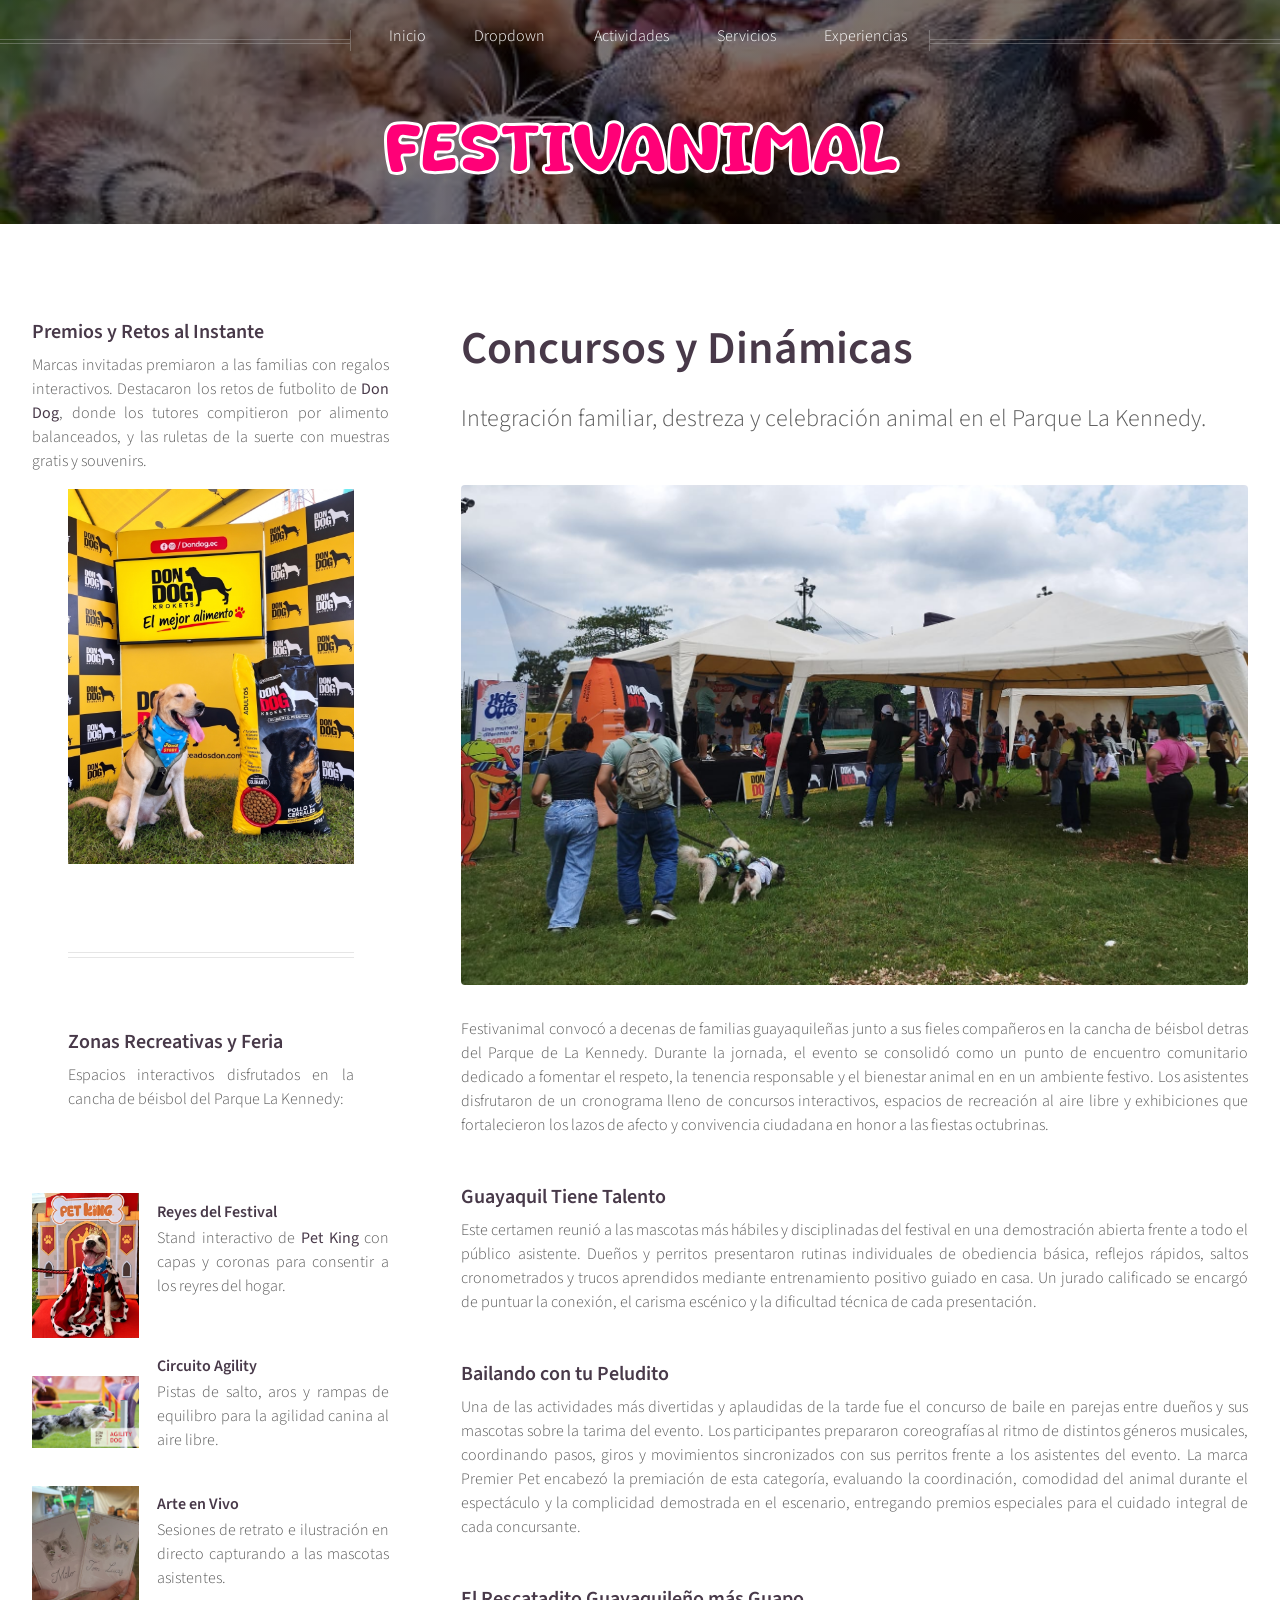
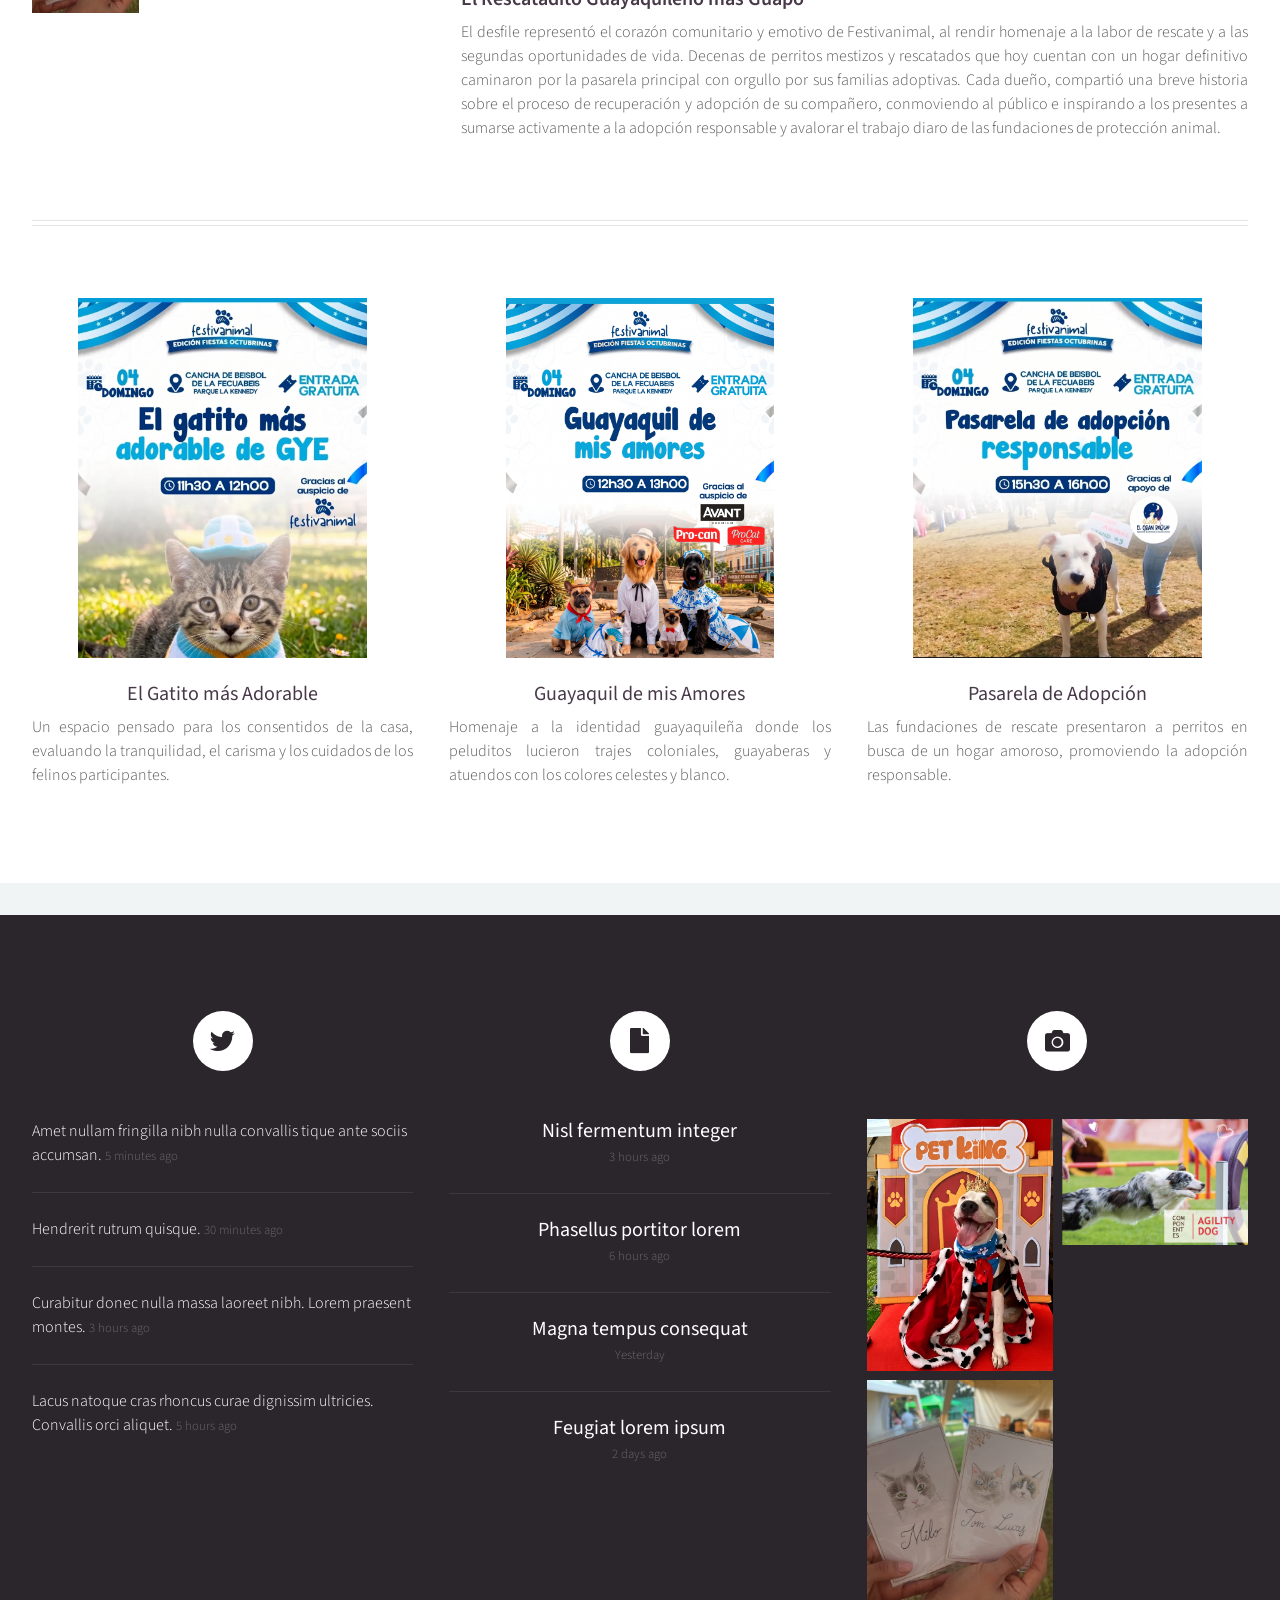
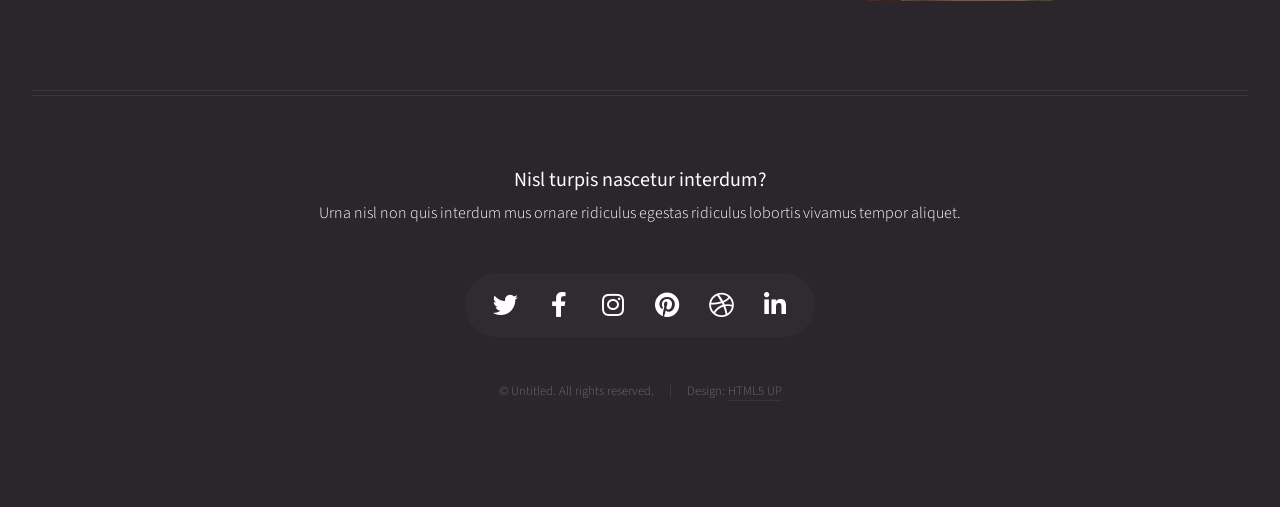
==== actividades.html @ b0aca624 "feat: actualizar actividades y servicios" ====
<!DOCTYPE HTML>
<!--
	Helios by HTML5 UP
	html5up.net | @ajlkn
	Free for personal and commercial use under the CCA 3.0 license (html5up.net/license)
-->
<html>
	<head>
		<title>Actividades - FESTIVANIMAL</title>
		<meta charset="utf-8" />
		<meta name="viewport" content="width=device-width, initial-scale=1, user-scalable=no" />
		<link rel="stylesheet" href="assets/css/main.css" />
		<noscript><link rel="stylesheet" href="assets/css/noscript.css" /></noscript>
	</head>
	<body class="left-sidebar is-preload">
		<div id="page-wrapper">

			<!-- Header -->
				<div id="header">

					<!-- Inner -->
						<div class="inner">
							<header>
								<h1><a href="index.html" id="logo">FESTIVANIMAL</a></h1>
							</header>
						</div>

					<!-- Nav -->
						<nav id="nav">
							<ul>
								<li><a href="index.html">Inicio</a></li>
								<li>
									<a href="#">Dropdown</a>
									<ul>
										<li><a href="#">Lorem ipsum dolor</a></li>
										<li><a href="#">Magna phasellus</a></li>
										<li><a href="#">Etiam dolore nisl</a></li>
										<li>
											<a href="#">And a submenu &hellip;</a>
											<ul>
												<li><a href="#">Lorem ipsum dolor</a></li>
												<li><a href="#">Phasellus consequat</a></li>
												<li><a href="#">Magna phasellus</a></li>
												<li><a href="#">Etiam dolore nisl</a></li>
											</ul>
										</li>
										<li><a href="#">Veroeros feugiat</a></li>
									</ul>
								</li>
								<li><a href="actividades.html">Actividades</a></li>
								<li><a href="servicios.html">Servicios</a></li>
								<li><a href="experiencias.html">Experiencias</a></li>
							</ul>
						</nav>

				</div>

			<!-- Main -->
				<div class="wrapper style1">

					<div class="container">
						<div class="row gtr-200">
							<div class="col-4 col-12-mobile" id="sidebar">
								<hr class="first" />
								<section>
									<header>
										<h3><strong>Premios y Retos al Instante</strong></h3>
									</header>
									<p>
										Marcas invitadas premiaron a las familias con regalos interactivos.
										Destacaron los retos de futbolito de <strong>Don Dog</strong>, donde
										los tutores compitieron por alimento balanceados, y las ruletas de la
										suerte con muestras gratis y souvenirs.
									</p>
									<a href="#" class="image featured" style="background: transparent; margin: 1em auto; max-width: 80%; display: block;">
										<img src="images/dongDog.jpg" alt="" style="width: 100%; height: auto; max-height: 400px; object-fit: contain; display: block; margin: 0 auto;"/>
								</section>
								<hr />
								<section>
									<header>
										<h3><strong>Zonas Recreativas y Feria</strong></h3>
									</header>
									<p>
										Espacios interactivos disfrutados en la cancha de béisbol del Parque
										La Kennedy:
									</p>
									<div class="row gtr-50" style="align-items: center;">
										<div class="col-4">
											<a href="#" class="image fit"><img src="images/pic10.jpg" alt="" /></a>
										</div>
										<div class="col-8">
											<h4><strong>Reyes del Festival</strong></h4>
											<p>
												Stand interactivo de <strong>Pet King</strong> con capas y
												coronas para consentir a los reyres del hogar.
											</p>
										</div>
										<div class="col-4">
											<a href="#" class="image fit"><img src="images/pic11.jpg" alt="" /></a>
										</div>
										<div class="col-8">
											<h4><strong>Circuito Agility</strong></h4>
											<p>
												Pistas de salto, aros y rampas de equilibro para la agilidad
												canina al aire libre.
											</p>
										</div>
										<div class="col-4">
											<a href="#" class="image fit"><img src="images/pic12.jpg" alt="" /></a>
										</div>
										<div class="col-8">
											<h4><strong>Arte en Vivo</strong></h4>
											<p>
												Sesiones de retrato e ilustración en directo capturando a las
												mascotas asistentes.
											</p>
										</div>
								</section>
							</div>
							<div class="col-8 col-12-mobile imp-mobile" id="content">
								<article id="main">
									<header>
										<h2><strong>Concursos y Dinámicas</strong></h2>
										<p>
											Integración familiar, destreza y celebración animal en el Parque La Kennedy.
										</p>
									</header>
									<a href="#" class="image featured">
										<img src="images/pic06.jpg" alt="" style="width: 100%; height: 500px; object-fit: cover; object-position: center bottom; border-radius: 4px; display: block;"/></a>
									<p>
										Festivanimal convocó a decenas de familias guayaquileñas junto a sus fieles compañeros en la cancha de 
										béisbol detras del Parque de La Kennedy. Durante la jornada, el evento se consolidó como un punto de
										encuentro comunitario dedicado a fomentar el respeto, la tenencia responsable y el bienestar animal en
										en un ambiente festivo. Los asistentes disfrutaron de un cronograma lleno de concursos interactivos,
										espacios de recreación al aire libre y exhibiciones que fortalecieron los lazos de afecto y convivencia
										ciudadana en honor a las fiestas octubrinas.
									</p>
									<section>
										<header>
											<h3><strong>Guayaquil Tiene Talento</strong></h3>
										</header>
										<p>
											Este certamen reunió a las mascotas más hábiles y disciplinadas del festival en una 
											demostración abierta frente a todo el público asistente. Dueños y perritos presentaron
											rutinas individuales de obediencia básica, reflejos rápidos, saltos cronometrados y
											trucos aprendidos mediante entrenamiento positivo guiado en casa. Un jurado calificado
											se encargó de puntuar la conexión, el carisma escénico y la dificultad técnica de cada
											presentación.
										</p>
									</section>
									<section>
										<header>
											<h3><strong>Bailando con tu Peludito</strong></h3>
										</header>
										<p>
											Una de las actividades más divertidas y aplaudidas de la tarde fue el concurso de baile
											en parejas entre dueños y sus mascotas sobre la tarima del evento. Los participantes
											prepararon coreografías al ritmo de distintos géneros musicales, coordinando pasos, giros
											y movimientos sincronizados con sus perritos frente a los asistentes del evento. La marca
											Premier Pet encabezó la premiación de esta categoría, evaluando la coordinación, comodidad
											del animal durante el espectáculo y la complicidad demostrada en el escenario, entregando
											premios especiales para el cuidado integral de cada concursante.
										</p>
									</section>
									<section>
										<header>
											<h3><strong>El Rescatadito Guayaquileño más Guapo</strong></h3>
										</header>
										<p>
											El desfile representó el corazón comunitario y emotivo de Festivanimal, al rendir homenaje
											a la labor de rescate y a las segundas oportunidades de vida. Decenas de perritos mestizos
											y rescatados que hoy cuentan con un hogar definitivo caminaron por la pasarela principal
											con orgullo por sus familias adoptivas. Cada dueño, compartió una breve historia sobre el
											proceso de recuperación y adopción de su compañero, conmoviendo al público e inspirando a
											los presentes a sumarse activamente a la adopción responsable y avalorar el trabajo diaro
											de las fundaciones de protección animal.
										</p>
									</section>
								</article>
							</div>
						</div>
						<hr />
						<div class="row">
							<article class="col-4 col-12-mobile special">
								<a href="#" class="image featured" style="background: transparent; margin-bottom: 1.5em;">
									<img src="images/pic08.jpg" alt="" style="height: 360px; object-fit: contain; width: 100%; display: block;"/></a>
								<header>
									<h3><a href="#">El Gatito más Adorable</a></h3>
								</header>
								<p style="min-height: 4.5em;">
									Un espacio pensado para los consentidos de la casa, evaluando la tranquilidad, el carisma y los
									cuidados de los felinos participantes.
								</p>
							</article>
							<article class="col-4 col-12-mobile special">
								<a href="#" class="image featured" style="background: transparent; margin-bottom: 1.5em;">
									<img src="images/pic07.jpg" alt="" style="height: 360px; object-fit: contain; width: 100%; display: block;"/></a>
								<header>
									<h3><a href="#"></a>Guayaquil de mis Amores</a></h3>
								</header>
								<p style="min-height: 4.5em;">
									Homenaje a la identidad guayaquileña donde los peluditos lucieron trajes coloniales, guayaberas y 
									atuendos con los colores celestes y blanco.
								</p>
							</article>
							<article class="col-4 col-12-mobile special">
								<a href="#" class="image featured" style="background: transparent; margin-bottom: 1.5em;">
									<img src="images/pic09.jpg" alt="" style="height: 360px; object-fit: contain; width: 100%; display: block;"/></a>
								<header>
									<h3><a href="#">Pasarela de Adopción</a></h3>
								</header>
								<p style="min-height: 4.5em;">
									Las fundaciones de rescate presentaron a perritos en busca de un hogar amoroso, promoviendo la
									adopción responsable.
								</p>
							</article>
						</div>
					</div>

				</div>

			<!-- Footer -->
				<div id="footer">
					<div class="container">
						<div class="row">

							<!-- Tweets -->
								<section class="col-4 col-12-mobile">
									<header>
										<h2 class="icon brands fa-twitter circled"><span class="label">Tweets</span></h2>
									</header>
									<ul class="divided">
										<li>
											<article class="tweet">
												Amet nullam fringilla nibh nulla convallis tique ante sociis accumsan.
												<span class="timestamp">5 minutes ago</span>
											</article>
										</li>
										<li>
											<article class="tweet">
												Hendrerit rutrum quisque.
												<span class="timestamp">30 minutes ago</span>
											</article>
										</li>
										<li>
											<article class="tweet">
												Curabitur donec nulla massa laoreet nibh. Lorem praesent montes.
												<span class="timestamp">3 hours ago</span>
											</article>
										</li>
										<li>
											<article class="tweet">
												Lacus natoque cras rhoncus curae dignissim ultricies. Convallis orci aliquet.
												<span class="timestamp">5 hours ago</span>
											</article>
										</li>
									</ul>
								</section>

							<!-- Posts -->
								<section class="col-4 col-12-mobile">
									<header>
										<h2 class="icon solid fa-file circled"><span class="label">Posts</span></h2>
									</header>
									<ul class="divided">
										<li>
											<article class="post stub">
												<header>
													<h3><a href="#">Nisl fermentum integer</a></h3>
												</header>
												<span class="timestamp">3 hours ago</span>
											</article>
										</li>
										<li>
											<article class="post stub">
												<header>
													<h3><a href="#">Phasellus portitor lorem</a></h3>
												</header>
												<span class="timestamp">6 hours ago</span>
											</article>
										</li>
										<li>
											<article class="post stub">
												<header>
													<h3><a href="#">Magna tempus consequat</a></h3>
												</header>
												<span class="timestamp">Yesterday</span>
											</article>
										</li>
										<li>
											<article class="post stub">
												<header>
													<h3><a href="#">Feugiat lorem ipsum</a></h3>
												</header>
												<span class="timestamp">2 days ago</span>
											</article>
										</li>
									</ul>
								</section>

							<!-- Photos -->
								<section class="col-4 col-12-mobile">
									<header>
										<h2 class="icon solid fa-camera circled"><span class="label">Photos</span></h2>
									</header>
									<div class="row gtr-25">
										<div class="col-6">
											<a href="#" class="image fit"><img src="images/pic10.jpg" alt="" /></a>
										</div>
										<div class="col-6">
											<a href="#" class="image fit"><img src="images/pic11.jpg" alt="" /></a>
										</div>
										<div class="col-6">
											<a href="#" class="image fit"><img src="images/pic12.jpg" alt="" /></a>
										</div>
										<div class="col-6">
											<a href="#" class="image fit"><img src="images/pic13.jpg" alt="" /></a>
										</div>
										<div class="col-6">
											<a href="#" class="image fit"><img src="images/pic14.jpg" alt="" /></a>
										</div>
										<div class="col-6">
											<a href="#" class="image fit"><img src="images/pic15.jpg" alt="" /></a>
										</div>
									</div>
								</section>

						</div>
						<hr />
						<div class="row">
							<div class="col-12">

								<!-- Contact -->
									<section class="contact">
										<header>
											<h3>Nisl turpis nascetur interdum?</h3>
										</header>
										<p>Urna nisl non quis interdum mus ornare ridiculus egestas ridiculus lobortis vivamus tempor aliquet.</p>
										<ul class="icons">
											<li><a href="#" class="icon brands fa-twitter"><span class="label">Twitter</span></a></li>
											<li><a href="#" class="icon brands fa-facebook-f"><span class="label">Facebook</span></a></li>
											<li><a href="#" class="icon brands fa-instagram"><span class="label">Instagram</span></a></li>
											<li><a href="#" class="icon brands fa-pinterest"><span class="label">Pinterest</span></a></li>
											<li><a href="#" class="icon brands fa-dribbble"><span class="label">Dribbble</span></a></li>
											<li><a href="#" class="icon brands fa-linkedin-in"><span class="label">Linkedin</span></a></li>
										</ul>
									</section>

								<!-- Copyright -->
									<div class="copyright">
										<ul class="menu">
											<li>&copy; Untitled. All rights reserved.</li><li>Design: <a href="http://html5up.net">HTML5 UP</a></li>
										</ul>
									</div>

							</div>

						</div>
					</div>
				</div>

		</div>

		<!-- Scripts -->
			<script src="assets/js/jquery.min.js"></script>
			<script src="assets/js/jquery.dropotron.min.js"></script>
			<script src="assets/js/jquery.scrolly.min.js"></script>
			<script src="assets/js/jquery.scrollex.min.js"></script>
			<script src="assets/js/browser.min.js"></script>
			<script src="assets/js/breakpoints.min.js"></script>
			<script src="assets/js/util.js"></script>
			<script src="assets/js/main.js"></script>

	</body>
</html>
---- assets/css/main.css ----
@import url("https://fonts.googleapis.com/css?family=Source+Sans+Pro:300,300italic,400,400italic,600");
@import url("fontawesome-all.min.css");
@font-face {
    font-family: 'Matcha Mint';
    src: url('../webfonts/Matcha Mint.ttf') format('truetype');
    font-weight: normal;
    font-style: normal;
}
/*
	Helios by HTML5 UP
	html5up.net | @ajlkn
	Free for personal and commercial use under the CCA 3.0 license (html5up.net/license)
*/

html, body, div, span, applet, object,
iframe, h1, h2, h3, h4, h5, h6, p, blockquote,
pre, a, abbr, acronym, address, big, cite,
code, del, dfn, em, img, ins, kbd, q, s, samp,
small, strike, strong, sub, sup, tt, var, b,
u, i, center, dl, dt, dd, ol, ul, li, fieldset,
form, label, legend, table, caption, tbody,
tfoot, thead, tr, th, td, article, aside,
canvas, details, embed, figure, figcaption,
footer, header, hgroup, menu, nav, output, ruby,
section, summary, time, mark, audio, video {
	margin: 0;
	padding: 0;
	border: 0;
	font-size: 100%;
	font: inherit;
	vertical-align: baseline;}

article, aside, details, figcaption, figure,
footer, header, hgroup, menu, nav, section {
	display: block;}

body {
	line-height: 1;
}

ol, ul {
	list-style: none;
}

blockquote, q {
	quotes: none;
}

	blockquote:before, blockquote:after, q:before, q:after {
		content: '';
		content: none;
	}

table {
	border-collapse: collapse;
	border-spacing: 0;
}

body {
	-webkit-text-size-adjust: none;
}

mark {
	background-color: transparent;
	color: inherit;
}

input::-moz-focus-inner {
	border: 0;
	padding: 0;
}

input, select, textarea {
	-moz-appearance: none;
	-webkit-appearance: none;
	-ms-appearance: none;
	appearance: none;
}

/* Basic */

	html {
		box-sizing: border-box;
	}

	*, *:before, *:after {
		box-sizing: inherit;
	}

	body {
		background: #f0f4f4;
		color: #5b5b5b;
		font-size: 15pt;
		line-height: 1.85em;
		font-family: 'Source Sans Pro', sans-serif;
		font-weight: 300;
	}

		body.is-preload *, body.is-preload *:before, body.is-preload *:after {
			-moz-animation: none !important;
			-webkit-animation: none !important;
			-ms-animation: none !important;
			animation: none !important;
			-moz-transition: none !important;
			-webkit-transition: none !important;
			-ms-transition: none !important;
			transition: none !important;
		}

	input, textarea, select {
		font-size: 15pt;
		line-height: 1.85em;
		font-family: 'Source Sans Pro', sans-serif;
		font-weight: 300;
	}

	h1, h2, h3, h4, h5, h6 {
		font-weight: 400;
		color: #483949;
		line-height: 1.25em;
	}

	h1 a, h2 a, h3 a, h4 a, h5 a, h6 a {
		color: inherit;
		text-decoration: none;
		border-bottom-color: transparent;
	}

	h1 strong, h2 strong, h3 strong, h4 strong, h5 strong, h6 strong {
		font-weight: 600;
	}

	h2 {
		font-size: 2.85em;
	}

	h3 {
		font-size: 1.25em;
	}

	h4 {
		font-size: 1em;
		margin: 0 0 0.25em 0;
	}

	strong, b {
		font-weight: 400;
		color: #483949;
	}

	em, i {
		font-style: italic;
	}

	a {
		color: inherit;
		border-bottom: solid 1px rgba(128, 128, 128, 0.15);
		text-decoration: none;
		-moz-transition: background-color 0.35s ease-in-out, color 0.35s ease-in-out, border-bottom-color 0.35s ease-in-out;
		-webkit-transition: background-color 0.35s ease-in-out, color 0.35s ease-in-out, border-bottom-color 0.35s ease-in-out;
		-ms-transition: background-color 0.35s ease-in-out, color 0.35s ease-in-out, border-bottom-color 0.35s ease-in-out;
		transition: background-color 0.35s ease-in-out, color 0.35s ease-in-out, border-bottom-color 0.35s ease-in-out;
	}

		a:hover {
			color: #ef8376;
			border-bottom-color: transparent;
		}

	sub {
		position: relative;
		top: 0.5em;
		font-size: 0.8em;
	}

	sup {
		position: relative;
		top: -0.5em;
		font-size: 0.8em;
	}

	blockquote {
		border-left: solid 0.5em #ddd;
		padding: 1em 0 1em 2em;
		font-style: italic;
	}

	p, ul, ol, dl, table {
		margin-bottom: 1em;
	}

	p {
		text-align: justify;
	}

	br.clear {
		clear: both;
	}

	hr {
		position: relative;
		display: block;
		border: 0;
		top: 4.5em;
		margin-bottom: 9em;
		height: 6px;
		border-top: solid 1px rgba(128, 128, 128, 0.2);
		border-bottom: solid 1px rgba(128, 128, 128, 0.2);
	}

		hr:before, hr:after {
			content: '';
			position: absolute;
			top: -8px;
			display: block;
			width: 1px;
			height: 21px;
			background: rgba(128, 128, 128, 0.2);
		}

		hr:before {
			left: -1px;
		}

		hr:after {
			right: -1px;
		}

	.timestamp {
		color: rgba(128, 128, 128, 0.75);
		font-size: 0.8em;
	}

/* Container */

	.container {
		margin: 0 auto;
		max-width: 100%;
		width: 1400px;
	}

		@media screen and (max-width: 1680px) {

			.container {
				width: 1200px;
			}

		}

		@media screen and (max-width: 1280px) {

			.container {
				width: 100%;
			}

		}

		@media screen and (max-width: 960px) {

			.container {
				width: 100%;
			}

		}

		@media screen and (max-width: 840px) {

			.container {
				width: 100%;
			}

		}

		@media screen and (max-width: 736px) {

			.container {
				width: 100%;
			}

		}

/* Row */

	.row {
		display: flex;
		flex-wrap: wrap;
		box-sizing: border-box;
		align-items: stretch;
	}

		.row > * {
			box-sizing: border-box;
		}

		.row.gtr-uniform > * > :last-child {
			margin-bottom: 0;
		}

		.row.aln-left {
			justify-content: flex-start;
		}

		.row.aln-center {
			justify-content: center;
		}

		.row.aln-right {
			justify-content: flex-end;
		}

		.row.aln-top {
			align-items: flex-start;
		}

		.row.aln-middle {
			align-items: center;
		}

		.row.aln-bottom {
			align-items: flex-end;
		}

		.row > .imp {
			order: -1;
		}

		.row > .col-1 {
			width: 8.33333%;
		}

		.row > .off-1 {
			margin-left: 8.33333%;
		}

		.row > .col-2 {
			width: 16.66667%;
		}

		.row > .off-2 {
			margin-left: 16.66667%;
		}

		.row > .col-3 {
			width: 25%;
		}

		.row > .off-3 {
			margin-left: 25%;
		}

		.row > .col-4 {
			width: 33.33333%;
		}

		.row > .off-4 {
			margin-left: 33.33333%;
		}

		.row > .col-5 {
			width: 41.66667%;
		}

		.row > .off-5 {
			margin-left: 41.66667%;
		}

		.row > .col-6 {
			width: 50%;
		}

		.row > .off-6 {
			margin-left: 50%;
		}

		.row > .col-7 {
			width: 58.33333%;
		}

		.row > .off-7 {
			margin-left: 58.33333%;
		}

		.row > .col-8 {
			width: 66.66667%;
		}

		.row > .off-8 {
			margin-left: 66.66667%;
		}

		.row > .col-9 {
			width: 75%;
		}

		.row > .off-9 {
			margin-left: 75%;
		}

		.row > .col-10 {
			width: 83.33333%;
		}

		.row > .off-10 {
			margin-left: 83.33333%;
		}

		.row > .col-11 {
			width: 91.66667%;
		}

		.row > .off-11 {
			margin-left: 91.66667%;
		}

		.row > .col-12 {
			width: 100%;
		}

		.row > .off-12 {
			margin-left: 100%;
		}

		.row.gtr-0 {
			margin-top: 0px;
			margin-left: 0px;
		}

			.row.gtr-0 > * {
				padding: 0px 0 0 0px;
			}

			.row.gtr-0.gtr-uniform {
				margin-top: 0px;
			}

				.row.gtr-0.gtr-uniform > * {
					padding-top: 0px;
				}

		.row.gtr-25 {
			margin-top: -10px;
			margin-left: -10px;
		}

			.row.gtr-25 > * {
				padding: 10px 0 0 10px;
			}

			.row.gtr-25.gtr-uniform {
				margin-top: -10px;
			}

				.row.gtr-25.gtr-uniform > * {
					padding-top: 10px;
				}

		.row.gtr-50 {
			margin-top: -20px;
			margin-left: -20px;
		}

			.row.gtr-50 > * {
				padding: 20px 0 0 20px;
			}

			.row.gtr-50.gtr-uniform {
				margin-top: -20px;
			}

				.row.gtr-50.gtr-uniform > * {
					padding-top: 20px;
				}

		.row {
			margin-top: -40px;
			margin-left: -40px;
		}

			.row > * {
				padding: 40px 0 0 40px;
			}

			.row.gtr-uniform {
				margin-top: -40px;
			}

				.row.gtr-uniform > * {
					padding-top: 40px;
				}

		.row.gtr-150 {
			margin-top: -60px;
			margin-left: -60px;
		}

			.row.gtr-150 > * {
				padding: 60px 0 0 60px;
			}

			.row.gtr-150.gtr-uniform {
				margin-top: -60px;
			}

				.row.gtr-150.gtr-uniform > * {
					padding-top: 60px;
				}

		.row.gtr-200 {
			margin-top: -80px;
			margin-left: -80px;
		}

			.row.gtr-200 > * {
				padding: 80px 0 0 80px;
			}

			.row.gtr-200.gtr-uniform {
				margin-top: -80px;
			}

				.row.gtr-200.gtr-uniform > * {
					padding-top: 80px;
				}

		@media screen and (max-width: 1680px) {

			.row {
				display: flex;
				flex-wrap: wrap;
				box-sizing: border-box;
				align-items: stretch;
			}

				.row > * {
					box-sizing: border-box;
				}

				.row.gtr-uniform > * > :last-child {
					margin-bottom: 0;
				}

				.row.aln-left {
					justify-content: flex-start;
				}

				.row.aln-center {
					justify-content: center;
				}

				.row.aln-right {
					justify-content: flex-end;
				}

				.row.aln-top {
					align-items: flex-start;
				}

				.row.aln-middle {
					align-items: center;
				}

				.row.aln-bottom {
					align-items: flex-end;
				}

				.row > .imp-wide {
					order: -1;
				}

				.row > .col-1-wide {
					width: 8.33333%;
				}

				.row > .off-1-wide {
					margin-left: 8.33333%;
				}

				.row > .col-2-wide {
					width: 16.66667%;
				}

				.row > .off-2-wide {
					margin-left: 16.66667%;
				}

				.row > .col-3-wide {
					width: 25%;
				}

				.row > .off-3-wide {
					margin-left: 25%;
				}

				.row > .col-4-wide {
					width: 33.33333%;
				}

				.row > .off-4-wide {
					margin-left: 33.33333%;
				}

				.row > .col-5-wide {
					width: 41.66667%;
				}

				.row > .off-5-wide {
					margin-left: 41.66667%;
				}

				.row > .col-6-wide {
					width: 50%;
				}

				.row > .off-6-wide {
					margin-left: 50%;
				}

				.row > .col-7-wide {
					width: 58.33333%;
				}

				.row > .off-7-wide {
					margin-left: 58.33333%;
				}

				.row > .col-8-wide {
					width: 66.66667%;
				}

				.row > .off-8-wide {
					margin-left: 66.66667%;
				}

				.row > .col-9-wide {
					width: 75%;
				}

				.row > .off-9-wide {
					margin-left: 75%;
				}

				.row > .col-10-wide {
					width: 83.33333%;
				}

				.row > .off-10-wide {
					margin-left: 83.33333%;
				}

				.row > .col-11-wide {
					width: 91.66667%;
				}

				.row > .off-11-wide {
					margin-left: 91.66667%;
				}

				.row > .col-12-wide {
					width: 100%;
				}

				.row > .off-12-wide {
					margin-left: 100%;
				}

				.row.gtr-0 {
					margin-top: 0px;
					margin-left: 0px;
				}

					.row.gtr-0 > * {
						padding: 0px 0 0 0px;
					}

					.row.gtr-0.gtr-uniform {
						margin-top: 0px;
					}

						.row.gtr-0.gtr-uniform > * {
							padding-top: 0px;
						}

				.row.gtr-25 {
					margin-top: -10px;
					margin-left: -10px;
				}

					.row.gtr-25 > * {
						padding: 10px 0 0 10px;
					}

					.row.gtr-25.gtr-uniform {
						margin-top: -10px;
					}

						.row.gtr-25.gtr-uniform > * {
							padding-top: 10px;
						}

				.row.gtr-50 {
					margin-top: -20px;
					margin-left: -20px;
				}

					.row.gtr-50 > * {
						padding: 20px 0 0 20px;
					}

					.row.gtr-50.gtr-uniform {
						margin-top: -20px;
					}

						.row.gtr-50.gtr-uniform > * {
							padding-top: 20px;
						}

				.row {
					margin-top: -40px;
					margin-left: -40px;
				}

					.row > * {
						padding: 40px 0 0 40px;
					}

					.row.gtr-uniform {
						margin-top: -40px;
					}

						.row.gtr-uniform > * {
							padding-top: 40px;
						}

				.row.gtr-150 {
					margin-top: -60px;
					margin-left: -60px;
				}

					.row.gtr-150 > * {
						padding: 60px 0 0 60px;
					}

					.row.gtr-150.gtr-uniform {
						margin-top: -60px;
					}

						.row.gtr-150.gtr-uniform > * {
							padding-top: 60px;
						}

				.row.gtr-200 {
					margin-top: -80px;
					margin-left: -80px;
				}

					.row.gtr-200 > * {
						padding: 80px 0 0 80px;
					}

					.row.gtr-200.gtr-uniform {
						margin-top: -80px;
					}

						.row.gtr-200.gtr-uniform > * {
							padding-top: 80px;
						}

		}

		@media screen and (max-width: 1280px) {

			.row {
				display: flex;
				flex-wrap: wrap;
				box-sizing: border-box;
				align-items: stretch;
			}

				.row > * {
					box-sizing: border-box;
				}

				.row.gtr-uniform > * > :last-child {
					margin-bottom: 0;
				}

				.row.aln-left {
					justify-content: flex-start;
				}

				.row.aln-center {
					justify-content: center;
				}

				.row.aln-right {
					justify-content: flex-end;
				}

				.row.aln-top {
					align-items: flex-start;
				}

				.row.aln-middle {
					align-items: center;
				}

				.row.aln-bottom {
					align-items: flex-end;
				}

				.row > .imp-normal {
					order: -1;
				}

				.row > .col-1-normal {
					width: 8.33333%;
				}

				.row > .off-1-normal {
					margin-left: 8.33333%;
				}

				.row > .col-2-normal {
					width: 16.66667%;
				}

				.row > .off-2-normal {
					margin-left: 16.66667%;
				}

				.row > .col-3-normal {
					width: 25%;
				}

				.row > .off-3-normal {
					margin-left: 25%;
				}

				.row > .col-4-normal {
					width: 33.33333%;
				}

				.row > .off-4-normal {
					margin-left: 33.33333%;
				}

				.row > .col-5-normal {
					width: 41.66667%;
				}

				.row > .off-5-normal {
					margin-left: 41.66667%;
				}

				.row > .col-6-normal {
					width: 50%;
				}

				.row > .off-6-normal {
					margin-left: 50%;
				}

				.row > .col-7-normal {
					width: 58.33333%;
				}

				.row > .off-7-normal {
					margin-left: 58.33333%;
				}

				.row > .col-8-normal {
					width: 66.66667%;
				}

				.row > .off-8-normal {
					margin-left: 66.66667%;
				}

				.row > .col-9-normal {
					width: 75%;
				}

				.row > .off-9-normal {
					margin-left: 75%;
				}

				.row > .col-10-normal {
					width: 83.33333%;
				}

				.row > .off-10-normal {
					margin-left: 83.33333%;
				}

				.row > .col-11-normal {
					width: 91.66667%;
				}

				.row > .off-11-normal {
					margin-left: 91.66667%;
				}

				.row > .col-12-normal {
					width: 100%;
				}

				.row > .off-12-normal {
					margin-left: 100%;
				}

				.row.gtr-0 {
					margin-top: 0px;
					margin-left: 0px;
				}

					.row.gtr-0 > * {
						padding: 0px 0 0 0px;
					}

					.row.gtr-0.gtr-uniform {
						margin-top: 0px;
					}

						.row.gtr-0.gtr-uniform > * {
							padding-top: 0px;
						}

				.row.gtr-25 {
					margin-top: -9px;
					margin-left: -9px;
				}

					.row.gtr-25 > * {
						padding: 9px 0 0 9px;
					}

					.row.gtr-25.gtr-uniform {
						margin-top: -9px;
					}

						.row.gtr-25.gtr-uniform > * {
							padding-top: 9px;
						}

				.row.gtr-50 {
					margin-top: -18px;
					margin-left: -18px;
				}

					.row.gtr-50 > * {
						padding: 18px 0 0 18px;
					}

					.row.gtr-50.gtr-uniform {
						margin-top: -18px;
					}

						.row.gtr-50.gtr-uniform > * {
							padding-top: 18px;
						}

				.row {
					margin-top: -36px;
					margin-left: -36px;
				}

					.row > * {
						padding: 36px 0 0 36px;
					}

					.row.gtr-uniform {
						margin-top: -36px;
					}

						.row.gtr-uniform > * {
							padding-top: 36px;
						}

				.row.gtr-150 {
					margin-top: -54px;
					margin-left: -54px;
				}

					.row.gtr-150 > * {
						padding: 54px 0 0 54px;
					}

					.row.gtr-150.gtr-uniform {
						margin-top: -54px;
					}

						.row.gtr-150.gtr-uniform > * {
							padding-top: 54px;
						}

				.row.gtr-200 {
					margin-top: -72px;
					margin-left: -72px;
				}

					.row.gtr-200 > * {
						padding: 72px 0 0 72px;
					}

					.row.gtr-200.gtr-uniform {
						margin-top: -72px;
					}

						.row.gtr-200.gtr-uniform > * {
							padding-top: 72px;
						}

		}

		@media screen and (max-width: 960px) {

			.row {
				display: flex;
				flex-wrap: wrap;
				box-sizing: border-box;
				align-items: stretch;
			}

				.row > * {
					box-sizing: border-box;
				}

				.row.gtr-uniform > * > :last-child {
					margin-bottom: 0;
				}

				.row.aln-left {
					justify-content: flex-start;
				}

				.row.aln-center {
					justify-content: center;
				}

				.row.aln-right {
					justify-content: flex-end;
				}

				.row.aln-top {
					align-items: flex-start;
				}

				.row.aln-middle {
					align-items: center;
				}

				.row.aln-bottom {
					align-items: flex-end;
				}

				.row > .imp-narrow {
					order: -1;
				}

				.row > .col-1-narrow {
					width: 8.33333%;
				}

				.row > .off-1-narrow {
					margin-left: 8.33333%;
				}

				.row > .col-2-narrow {
					width: 16.66667%;
				}

				.row > .off-2-narrow {
					margin-left: 16.66667%;
				}

				.row > .col-3-narrow {
					width: 25%;
				}

				.row > .off-3-narrow {
					margin-left: 25%;
				}

				.row > .col-4-narrow {
					width: 33.33333%;
				}

				.row > .off-4-narrow {
					margin-left: 33.33333%;
				}

				.row > .col-5-narrow {
					width: 41.66667%;
				}

				.row > .off-5-narrow {
					margin-left: 41.66667%;
				}

				.row > .col-6-narrow {
					width: 50%;
				}

				.row > .off-6-narrow {
					margin-left: 50%;
				}

				.row > .col-7-narrow {
					width: 58.33333%;
				}

				.row > .off-7-narrow {
					margin-left: 58.33333%;
				}

				.row > .col-8-narrow {
					width: 66.66667%;
				}

				.row > .off-8-narrow {
					margin-left: 66.66667%;
				}

				.row > .col-9-narrow {
					width: 75%;
				}

				.row > .off-9-narrow {
					margin-left: 75%;
				}

				.row > .col-10-narrow {
					width: 83.33333%;
				}

				.row > .off-10-narrow {
					margin-left: 83.33333%;
				}

				.row > .col-11-narrow {
					width: 91.66667%;
				}

				.row > .off-11-narrow {
					margin-left: 91.66667%;
				}

				.row > .col-12-narrow {
					width: 100%;
				}

				.row > .off-12-narrow {
					margin-left: 100%;
				}

				.row.gtr-0 {
					margin-top: 0px;
					margin-left: 0px;
				}

					.row.gtr-0 > * {
						padding: 0px 0 0 0px;
					}

					.row.gtr-0.gtr-uniform {
						margin-top: 0px;
					}

						.row.gtr-0.gtr-uniform > * {
							padding-top: 0px;
						}

				.row.gtr-25 {
					margin-top: -8px;
					margin-left: -8px;
				}

					.row.gtr-25 > * {
						padding: 8px 0 0 8px;
					}

					.row.gtr-25.gtr-uniform {
						margin-top: -8px;
					}

						.row.gtr-25.gtr-uniform > * {
							padding-top: 8px;
						}

				.row.gtr-50 {
					margin-top: -16px;
					margin-left: -16px;
				}

					.row.gtr-50 > * {
						padding: 16px 0 0 16px;
					}

					.row.gtr-50.gtr-uniform {
						margin-top: -16px;
					}

						.row.gtr-50.gtr-uniform > * {
							padding-top: 16px;
						}

				.row {
					margin-top: -32px;
					margin-left: -32px;
				}

					.row > * {
						padding: 32px 0 0 32px;
					}

					.row.gtr-uniform {
						margin-top: -32px;
					}

						.row.gtr-uniform > * {
							padding-top: 32px;
						}

				.row.gtr-150 {
					margin-top: -48px;
					margin-left: -48px;
				}

					.row.gtr-150 > * {
						padding: 48px 0 0 48px;
					}

					.row.gtr-150.gtr-uniform {
						margin-top: -48px;
					}

						.row.gtr-150.gtr-uniform > * {
							padding-top: 48px;
						}

				.row.gtr-200 {
					margin-top: -64px;
					margin-left: -64px;
				}

					.row.gtr-200 > * {
						padding: 64px 0 0 64px;
					}

					.row.gtr-200.gtr-uniform {
						margin-top: -64px;
					}

						.row.gtr-200.gtr-uniform > * {
							padding-top: 64px;
						}

		}

		@media screen and (max-width: 840px) {

			.row {
				display: flex;
				flex-wrap: wrap;
				box-sizing: border-box;
				align-items: stretch;
			}

				.row > * {
					box-sizing: border-box;
				}

				.row.gtr-uniform > * > :last-child {
					margin-bottom: 0;
				}

				.row.aln-left {
					justify-content: flex-start;
				}

				.row.aln-center {
					justify-content: center;
				}

				.row.aln-right {
					justify-content: flex-end;
				}

				.row.aln-top {
					align-items: flex-start;
				}

				.row.aln-middle {
					align-items: center;
				}

				.row.aln-bottom {
					align-items: flex-end;
				}

				.row > .imp-narrower {
					order: -1;
				}

				.row > .col-1-narrower {
					width: 8.33333%;
				}

				.row > .off-1-narrower {
					margin-left: 8.33333%;
				}

				.row > .col-2-narrower {
					width: 16.66667%;
				}

				.row > .off-2-narrower {
					margin-left: 16.66667%;
				}

				.row > .col-3-narrower {
					width: 25%;
				}

				.row > .off-3-narrower {
					margin-left: 25%;
				}

				.row > .col-4-narrower {
					width: 33.33333%;
				}

				.row > .off-4-narrower {
					margin-left: 33.33333%;
				}

				.row > .col-5-narrower {
					width: 41.66667%;
				}

				.row > .off-5-narrower {
					margin-left: 41.66667%;
				}

				.row > .col-6-narrower {
					width: 50%;
				}

				.row > .off-6-narrower {
					margin-left: 50%;
				}

				.row > .col-7-narrower {
					width: 58.33333%;
				}

				.row > .off-7-narrower {
					margin-left: 58.33333%;
				}

				.row > .col-8-narrower {
					width: 66.66667%;
				}

				.row > .off-8-narrower {
					margin-left: 66.66667%;
				}

				.row > .col-9-narrower {
					width: 75%;
				}

				.row > .off-9-narrower {
					margin-left: 75%;
				}

				.row > .col-10-narrower {
					width: 83.33333%;
				}

				.row > .off-10-narrower {
					margin-left: 83.33333%;
				}

				.row > .col-11-narrower {
					width: 91.66667%;
				}

				.row > .off-11-narrower {
					margin-left: 91.66667%;
				}

				.row > .col-12-narrower {
					width: 100%;
				}

				.row > .off-12-narrower {
					margin-left: 100%;
				}

				.row.gtr-0 {
					margin-top: 0px;
					margin-left: 0px;
				}

					.row.gtr-0 > * {
						padding: 0px 0 0 0px;
					}

					.row.gtr-0.gtr-uniform {
						margin-top: 0px;
					}

						.row.gtr-0.gtr-uniform > * {
							padding-top: 0px;
						}

				.row.gtr-25 {
					margin-top: -8px;
					margin-left: -8px;
				}

					.row.gtr-25 > * {
						padding: 8px 0 0 8px;
					}

					.row.gtr-25.gtr-uniform {
						margin-top: -8px;
					}

						.row.gtr-25.gtr-uniform > * {
							padding-top: 8px;
						}

				.row.gtr-50 {
					margin-top: -16px;
					margin-left: -16px;
				}

					.row.gtr-50 > * {
						padding: 16px 0 0 16px;
					}

					.row.gtr-50.gtr-uniform {
						margin-top: -16px;
					}

						.row.gtr-50.gtr-uniform > * {
							padding-top: 16px;
						}

				.row {
					margin-top: -32px;
					margin-left: -32px;
				}

					.row > * {
						padding: 32px 0 0 32px;
					}

					.row.gtr-uniform {
						margin-top: -32px;
					}

						.row.gtr-uniform > * {
							padding-top: 32px;
						}

				.row.gtr-150 {
					margin-top: -48px;
					margin-left: -48px;
				}

					.row.gtr-150 > * {
						padding: 48px 0 0 48px;
					}

					.row.gtr-150.gtr-uniform {
						margin-top: -48px;
					}

						.row.gtr-150.gtr-uniform > * {
							padding-top: 48px;
						}

				.row.gtr-200 {
					margin-top: -64px;
					margin-left: -64px;
				}

					.row.gtr-200 > * {
						padding: 64px 0 0 64px;
					}

					.row.gtr-200.gtr-uniform {
						margin-top: -64px;
					}

						.row.gtr-200.gtr-uniform > * {
							padding-top: 64px;
						}

		}

		@media screen and (max-width: 736px) {

			.row {
				display: flex;
				flex-wrap: wrap;
				box-sizing: border-box;
				align-items: stretch;
			}

				.row > * {
					box-sizing: border-box;
				}

				.row.gtr-uniform > * > :last-child {
					margin-bottom: 0;
				}

				.row.aln-left {
					justify-content: flex-start;
				}

				.row.aln-center {
					justify-content: center;
				}

				.row.aln-right {
					justify-content: flex-end;
				}

				.row.aln-top {
					align-items: flex-start;
				}

				.row.aln-middle {
					align-items: center;
				}

				.row.aln-bottom {
					align-items: flex-end;
				}

				.row > .imp-mobile {
					order: -1;
				}

				.row > .col-1-mobile {
					width: 8.33333%;
				}

				.row > .off-1-mobile {
					margin-left: 8.33333%;
				}

				.row > .col-2-mobile {
					width: 16.66667%;
				}

				.row > .off-2-mobile {
					margin-left: 16.66667%;
				}

				.row > .col-3-mobile {
					width: 25%;
				}

				.row > .off-3-mobile {
					margin-left: 25%;
				}

				.row > .col-4-mobile {
					width: 33.33333%;
				}

				.row > .off-4-mobile {
					margin-left: 33.33333%;
				}

				.row > .col-5-mobile {
					width: 41.66667%;
				}

				.row > .off-5-mobile {
					margin-left: 41.66667%;
				}

				.row > .col-6-mobile {
					width: 50%;
				}

				.row > .off-6-mobile {
					margin-left: 50%;
				}

				.row > .col-7-mobile {
					width: 58.33333%;
				}

				.row > .off-7-mobile {
					margin-left: 58.33333%;
				}

				.row > .col-8-mobile {
					width: 66.66667%;
				}

				.row > .off-8-mobile {
					margin-left: 66.66667%;
				}

				.row > .col-9-mobile {
					width: 75%;
				}

				.row > .off-9-mobile {
					margin-left: 75%;
				}

				.row > .col-10-mobile {
					width: 83.33333%;
				}

				.row > .off-10-mobile {
					margin-left: 83.33333%;
				}

				.row > .col-11-mobile {
					width: 91.66667%;
				}

				.row > .off-11-mobile {
					margin-left: 91.66667%;
				}

				.row > .col-12-mobile {
					width: 100%;
				}

				.row > .off-12-mobile {
					margin-left: 100%;
				}

				.row.gtr-0 {
					margin-top: 0px;
					margin-left: 0px;
				}

					.row.gtr-0 > * {
						padding: 0px 0 0 0px;
					}

					.row.gtr-0.gtr-uniform {
						margin-top: 0px;
					}

						.row.gtr-0.gtr-uniform > * {
							padding-top: 0px;
						}

				.row.gtr-25 {
					margin-top: -5px;
					margin-left: -5px;
				}

					.row.gtr-25 > * {
						padding: 5px 0 0 5px;
					}

					.row.gtr-25.gtr-uniform {
						margin-top: -5px;
					}

						.row.gtr-25.gtr-uniform > * {
							padding-top: 5px;
						}

				.row.gtr-50 {
					margin-top: -10px;
					margin-left: -10px;
				}

					.row.gtr-50 > * {
						padding: 10px 0 0 10px;
					}

					.row.gtr-50.gtr-uniform {
						margin-top: -10px;
					}

						.row.gtr-50.gtr-uniform > * {
							padding-top: 10px;
						}

				.row {
					margin-top: -20px;
					margin-left: -20px;
				}

					.row > * {
						padding: 20px 0 0 20px;
					}

					.row.gtr-uniform {
						margin-top: -20px;
					}

						.row.gtr-uniform > * {
							padding-top: 20px;
						}

				.row.gtr-150 {
					margin-top: -30px;
					margin-left: -30px;
				}

					.row.gtr-150 > * {
						padding: 30px 0 0 30px;
					}

					.row.gtr-150.gtr-uniform {
						margin-top: -30px;
					}

						.row.gtr-150.gtr-uniform > * {
							padding-top: 30px;
						}

				.row.gtr-200 {
					margin-top: -40px;
					margin-left: -40px;
				}

					.row.gtr-200 > * {
						padding: 40px 0 0 40px;
					}

					.row.gtr-200.gtr-uniform {
						margin-top: -40px;
					}

						.row.gtr-200.gtr-uniform > * {
							padding-top: 40px;
						}

		}

/* Sections/Article */

	section, article {
		margin-bottom: 3em;
	}

		section > :last-child, section:last-child, article > :last-child, article:last-child {
			margin-bottom: 0;
		}

		section.special > header, section.special > footer, article.special > header, article.special > footer {
			text-align: center;
		}

	.row > section, .row > article {
		margin-bottom: 0;
	}

	header {
		margin: 0 0 0.5em 0;
	}

		header > p {
			display: block;
			font-size: 1.5em;
			margin: 1em 0 2em 0;
			line-height: 1.5em;
			text-align: inherit;
		}

	footer {
		margin: 2.5em 0 0 0;
	}

/* Image */

	.image {
		position: relative;
		display: inline-block;
		border: 0;
		outline: 0;
	}

		.image img {
			display: block;
			width: 100%;
		}

		.image.fit {
			display: block;
			width: 100%;
		}

		.image.featured {
			display: block;
			width: 100%;
			margin: 0 0 2em 0;
		}

		.image.left {
			float: left;
			margin: 0 2em 2em 0;
		}

		.image.centered {
			display: block;
			margin: 0 0 2em 0;
		}

			.image.centered img {
				margin: 0 auto;
				width: auto;
			}

/* List */

	ul {
		list-style: disc;
		padding-left: 1em;
	}

		ul li {
			padding-left: 0.5em;
		}

	ol {
		list-style: decimal;
		padding-left: 1.25em;
	}

		ol li {
			padding-left: 0.25em;
		}

/* Actions */

	ul.actions {
		margin: 3em 0 0 0;
		list-style: none;
		padding-left: 0;
	}

		form ul.actions {
			margin-top: 0;
		}

		ul.actions li {
			display: inline-block;
			margin: 0 0.75em 0 0.75em;
			padding-left: 0;
		}

			ul.actions li:first-child {
				margin-left: 0;
			}

			ul.actions li:last-child {
				margin-right: 0;
			}

/* Divided */

	ul.divided {
		list-style: none;
		padding-left: 0;
	}

		ul.divided li {
			border-top: solid 1px rgba(128, 128, 128, 0.2);
			padding-top: 1.5em;
			margin-top: 1.5em;
			padding-left: 0;
		}

			ul.divided li:first-child {
				border-top: 0;
				padding-top: 0;
				margin-top: 0;
			}

/* Menu */

	ul.menu {
		height: 1em;
		line-height: 1em;
		list-style: none;
		padding-left: 0;
	}

		ul.menu li {
			display: inline-block;
			border-left: solid 1px rgba(128, 128, 128, 0.2);
			padding-left: 1.25em;
			margin-left: 1.25em;
		}

			ul.menu li:first-child {
				border-left: 0;
				padding-left: 0;
				margin-left: 0;
			}

/* Icons */

	ul.icons {
		position: relative;
		background: rgba(128, 128, 128, 0.05);
		border-radius: 4em;
		display: inline-block;
		padding: 0.35em 0.75em 0.35em 0.75em;
		font-size: 1.25em;
		cursor: default;
		list-style: none;
	}

		ul.icons li {
			display: inline-block;
			padding-left: 0;
		}

			ul.icons li a {
				display: inline-block;
				background: none;
				width: 2.5em;
				height: 2.5em;
				line-height: 2.5em;
				text-align: center;
				border-radius: 100%;
				border: 0;
				color: inherit;
			}

				ul.icons li a:hover {
					color: #ef8376;
				}

/* Form */

	form label {
		display: block;
		font-weight: 400;
		color: #483949;
		margin: 0 0 1em 0;
	}

	form input[type="text"],
	form input[type="email"],
	form input[type="password"],
	form select,
	form textarea {
		-webkit-appearance: none;
		display: block;
		border: 0;
		background: #fafafa;
		width: 100%;
		border-radius: 0.5em;
		border: solid 1px #E5E5E5;
		padding: 1em;
		-moz-transition: background-color 0.35s ease-in-out, border-color 0.35s ease-in-out;
		-webkit-transition: background-color 0.35s ease-in-out, border-color 0.35s ease-in-out;
		-ms-transition: background-color 0.35s ease-in-out, border-color 0.35s ease-in-out;
		transition: background-color 0.35s ease-in-out, border-color 0.35s ease-in-out;
	}

		form input[type="text"]:focus,
		form input[type="email"]:focus,
		form input[type="password"]:focus,
		form select:focus,
		form textarea:focus {
			background: #fff;
			border-color: #df7366;
		}

	form input[type="text"],
	form input[type="email"],
	form input[type="password"],
	form select {
		line-height: 1em;
	}

	form textarea {
		min-height: 9em;
	}

	form ::-webkit-input-placeholder {
		color: #555 !important;
	}

	form :-moz-placeholder {
		color: #555 !important;
	}

	form ::-moz-placeholder {
		color: #555 !important;
	}

	form :-ms-input-placeholder {
		color: #555 !important;
	}

	form ::-moz-focus-inner {
		border: 0;
	}

/* Table */

	table {
		width: 100%;
	}

		table.default {
			width: 100%;
		}

			table.default tbody tr {
				border-top: solid 1px #e5e5e5;
			}

				table.default tbody tr:first-child {
					border-top: 0;
				}

				table.default tbody tr:nth-child(2n+1) {
					background: #fafafa;
				}

			table.default td {
				padding: 0.5em 1em 0.5em 1em;
			}

			table.default th {
				text-align: left;
				font-weight: 400;
				padding: 0.5em 1em 0.5em 1em;
			}

			table.default thead {
				border-bottom: solid 2px #e5e5e5;
			}

			table.default tfoot {
				border-top: solid 2px #e5e5e5;
			}

/* Button */

	input[type="button"],
	input[type="submit"],
	input[type="reset"],
	button,
	.button {
		position: relative;
		display: inline-block;
		background: #df7366;
		color: #fff;
		text-align: center;
		border-radius: 0.5em;
		text-decoration: none;
		padding: 0.65em 3em 0.65em 3em;
		border: 0;
		cursor: pointer;
		outline: 0;
		font-weight: 300;
		-moz-transition: background-color 0.35s ease-in-out, color 0.35s ease-in-out, border-bottom-color 0.35s ease-in-out;
		-webkit-transition: background-color 0.35s ease-in-out, color 0.35s ease-in-out, border-bottom-color 0.35s ease-in-out;
		-ms-transition: background-color 0.35s ease-in-out, color 0.35s ease-in-out, border-bottom-color 0.35s ease-in-out;
		transition: background-color 0.35s ease-in-out, color 0.35s ease-in-out, border-bottom-color 0.35s ease-in-out;
	}

		input[type="button"]:hover,
		input[type="submit"]:hover,
		input[type="reset"]:hover,
		button:hover,
		.button:hover {
			color: #fff;
			background: #ef8376;
		}

		input[type="button"].alt,
		input[type="submit"].alt,
		input[type="reset"].alt,
		button.alt,
		.button.alt {
			background: #2B252C;
		}

			input[type="button"].alt:hover,
			input[type="submit"].alt:hover,
			input[type="reset"].alt:hover,
			button.alt:hover,
			.button.alt:hover {
				background: #3B353C;
			}

/* Post */

	.post.stub {
		text-align: center;
	}

		.post.stub header {
			margin: 0;
		}

/* Icons */

	.icon {
		text-decoration: none;
		text-decoration: none;
	}

		.icon:before {
			-moz-osx-font-smoothing: grayscale;
			-webkit-font-smoothing: antialiased;
			display: inline-block;
			font-style: normal;
			font-variant: normal;
			text-rendering: auto;
			line-height: 1;
			text-transform: none !important;
			font-family: 'Font Awesome 5 Free';
			font-weight: 400;
		}

		.icon:before {
			line-height: inherit;
			font-size: 1.25em;
		}

		.icon > .label {
			display: none;
		}

		.icon.solid:before {
			font-weight: 900;
		}

		.icon.brands:before {
			font-family: 'Font Awesome 5 Brands';
		}

		.icon.circled {
			position: relative;
			display: inline-block;
			background: #2b252c;
			color: #fff;
			border-radius: 100%;
			width: 3em;
			height: 3em;
			line-height: 3em;
			text-align: center;
			font-size: 1.25em;
		}

			header .icon.circled {
				margin: 0 0 2em 0;
			}

/* Wrapper */

	.wrapper {
		background: #fff;
		margin: 0 0 2em 0;
		padding: 6em 0 6em 0;
	}

		.wrapper.style2 {
			padding-top: 0;
		}

/* Header */

	#header {
		position: relative;
		background-image:linear-gradient(rgba(14, 1, 1, 0.549), rgba(14, 1, 1, 0.549)),  url("../../images/portada.webp");
		background-size: cover;
		background-position: center center;
		background-attachment: fixed;
		color: #fff;
		text-align: center;
		padding: 7.5em 0 2em 0;
		cursor: default;
	}

		#header:before {
			content: '';
			display: inline-block;
			vertical-align: middle;
			height: 100%;
		}

		#header .inner {
			position: relative;
			z-index: 1;
			margin: 0;
			display: inline-block;
			vertical-align: middle;
		}

		#header header {
			display: inline-block;
		}

			#header header > p {
				color: #fff;
				font-size: 1.25em;
				margin: 0;
				-webkit-text-stroke: #ffffff 1px;
			}

		#header h1 {
			color: #ff0077;
			font-family: "Matcha Mint", sans-serif;
			font-size: 4em;
			line-height: 1em;
			-webkit-text-stroke: #fff 3px;
		}

			#header h1 a {
				color: inherit;
			}

		#header .button {
			background: #ff0077;
			display: inline-block;
			border-radius: 100%;
			width: 4.5em;
			height: 4.5em;
			line-height: 4.5em;
			text-align: center;
			font-size: 1.25em;
			padding: 0;
		}

		#header hr {
			top: 1.5em;
			margin-bottom: 3em;
			border-bottom-color: rgba(192, 192, 192, 0.35);
			box-shadow: inset 0 1px 0 0 rgba(192, 192, 192, 0.35);
		}

			#header hr:before, #header hr:after {
				background: rgba(192, 192, 192, 0.35);
			}

		#header footer {
			margin: 1em 0 0 0;
		}

	body.homepage #header {
		height: 100vh;
		min-height: 40em;
	}

		body.homepage #header h1 {
			font-size: 4em;
		}

		body.homepage #header:after {
			content: '';
			background: #1C0920;
			display: block;
			position: absolute;
			left: 0;
			top: 0;
			width: 100%;
			height: 100%;
			opacity: 0;
			-moz-transition: opacity 2.5s ease-in-out;
			-webkit-transition: opacity 2.5s ease-in-out;
			-ms-transition: opacity 2.5s ease-in-out;
			transition: opacity 2.5s ease-in-out;
			-moz-transition-delay: 0.5s;
			-webkit-transition-delay: 0.5s;
			-ms-transition-delay: 0.5s;
			transition-delay: 0.5s;
		}

	body.homepage.is-preload #header:after {
		opacity: 1;
	}

/* Nav */

	#nav {
		position: absolute;
		top: 0;
		left: 0;
		width: 100%;
		text-align: center;
		padding: 1.5em 0 1.5em 0;
		z-index: 1;
		overflow: hidden;
	}

		#nav > ul {
			line-height: 0px;
			position: relative;
			display: inline-block;
			margin: 0;
			height: 21px;
			border-left: solid 1px rgba(192, 192, 192, 0.35);
			border-right: solid 1px rgba(192, 192, 192, 0.35);
		}

			#nav > ul:before, #nav > ul:after {
				content: '';
				display: block;
				width: 300%;
				position: absolute;
				top: 50%;
				margin-top: -2px;
				height: 5px;
				border-top: solid 1px rgba(192, 192, 192, 0.35);
				border-bottom: solid 1px rgba(192, 192, 192, 0.35);
			}

			#nav > ul:before {
				left: 100%;
				margin-left: 1px;
			}

			#nav > ul:after {
				right: 100%;
				margin-right: 1px;
			}

			#nav > ul > li {
				display: inline-block;
				margin: -9px 0.5em 0 0.5em;
				border-radius: 0.5em;
				padding: 0.85em;
				border: solid 1px transparent;
				-moz-transition: color 0.35s ease-in-out, border-color 0.35s ease-in-out;
				-webkit-transition: color 0.35s ease-in-out, border-color 0.35s ease-in-out;
				-ms-transition: color 0.35s ease-in-out, border-color 0.35s ease-in-out;
				transition: color 0.35s ease-in-out, border-color 0.35s ease-in-out;
			}

				#nav > ul > li.active {
					border-color: rgba(192, 192, 192, 0.35);
				}

				#nav > ul > li > a, #nav > ul > li > span {
					display: block;
					color: inherit;
					text-decoration: none;
					border: 0;
					outline: 0;
				}

				#nav > ul > li > ul {
					display: none;
				}

	.dropotron {
		background: rgba(255, 255, 255, 0.975);
		padding: 1em 1.25em 1em 1.25em;
		line-height: 1em;
		height: auto;
		text-align: left;
		border-radius: 0.5em;
		box-shadow: 0 0.15em 0.25em 0 rgba(0, 0, 0, 0.25);
		min-width: 12em;
		margin-top: -1em;
		list-style: none;
	}

		.dropotron li {
			border-top: solid 1px rgba(128, 128, 128, 0.2);
			color: #5b5b5b;
			padding-left: 0;
		}

			.dropotron li:first-child {
				border-top: 0;
			}

			.dropotron li:hover {
				color: #ef8376;
			}

			.dropotron li a, .dropotron li span {
				display: block;
				border: 0;
				padding: 0.5em 0 0.5em 0;
				-moz-transition: color 0.35s ease-in-out;
				-webkit-transition: color 0.35s ease-in-out;
				-ms-transition: color 0.35s ease-in-out;
				transition: color 0.35s ease-in-out;
			}

		.dropotron.level-0 {
			margin-top: 2em;
			font-size: 0.9em;
		}

			.dropotron.level-0:before {
				content: '';
				position: absolute;
				left: 50%;
				top: -0.7em;
				margin-left: -0.75em;
				border-bottom: solid 0.75em rgba(255, 255, 255, 0.975);
				border-left: solid 0.75em rgba(64, 64, 64, 0);
				border-right: solid 0.75em rgba(64, 64, 64, 0);
			}

/* Banner */

	#banner {
		background: #fff;
		text-align: center;
		padding: 4.5em 0 4.5em 0;
		margin-bottom: 0;
	}

		#banner header > p {
			margin-bottom: 0;
		}

/* Content */

	#content > hr {
		top: 3em;
		margin-bottom: 6em;
	}

	#content > section {
		margin-bottom: 0;
	}

/* Sidebar */

	#sidebar > hr {
		top: 3em;
		margin-bottom: 6em;
	}

		#sidebar > hr.first {
			display: none;
		}

	#sidebar > section {
		margin-bottom: 0;
	}

/* Main */

	#main {
		margin-bottom: 0;
	}

		#main section:first-of-type {
			padding-top: 2em;
		}

/* Footer */

	#footer {
		position: relative;
		overflow: hidden;
		padding: 6em 0 6em 0;
		background: #2b252c;
		color: #fff;
	}

		#footer .icon.circled {
			background: #fff;
			color: #2b252c;
		}

		#footer header {
			text-align: center;
			cursor: default;
		}

		#footer h2, #footer h3, #footer h4, #footer h5, #footer h6 {
			color: #fff;
		}

		#footer .contact {
			text-align: center;
		}

			#footer .contact p {
				text-align: center;
				margin: 0 0 3em 0;
			}

		#footer .copyright {
			text-align: center;
			color: rgba(128, 128, 128, 0.75);
			font-size: 0.8em;
			cursor: default;
		}

			#footer .copyright a {
				color: rgba(128, 128, 128, 0.75);
			}

				#footer .copyright a:hover {
					color: rgba(212, 212, 212, 0.85);
				}

/* Carousel */

	.carousel {
		position: relative;
		overflow: hidden;
		padding: 2em 0 2em 0;
		margin-bottom: 0;
	}

		.carousel .forward, .carousel .backward {
			position: absolute;
			top: 50%;
			width: 6em;
			height: 12em;
			margin-top: -6em;
			cursor: pointer;
		}

			.carousel .forward:before, .carousel .backward:before {
				content: '';
				display: block;
				width: 6em;
				height: 6em;
				border-radius: 100%;
				background-color: rgba(72, 57, 73, 0.5);
				position: absolute;
				top: 50%;
				margin-top: -3em;
				-moz-transition: background-color 0.35s ease-in-out;
				-webkit-transition: background-color 0.35s ease-in-out;
				-o-transition: background-color 0.35s ease-in-out;
				-ms-transition: background-color 0.35s ease-in-out;
				transition: background-color 0.35s ease-in-out;
				-webkit-backface-visibility: hidden;
			}

			.carousel .forward:after, .carousel .backward:after {
				content: '';
				width: 3em;
				height: 3em;
				position: absolute;
				top: 50%;
				margin: -1.5em 0 0 0;
				background: url("images/arrow.svg") no-repeat center center;
			}

			.carousel .forward:hover:before, .carousel .backward:hover:before {
				background-color: rgba(239, 131, 118, 0.75);
			}

		.carousel .forward {
			right: 0;
		}

			.carousel .forward:before {
				right: -3em;
			}

			.carousel .forward:after {
				right: -0.25em;
			}

		.carousel .backward {
			left: 0;
		}

			.carousel .backward:before {
				left: -3em;
			}

			.carousel .backward:after {
				left: -0.25em;
				-moz-transform: scaleX(-1);
				-webkit-transform: scaleX(-1);
				-ms-transform: scaleX(-1);
				transform: scaleX(-1);
			}

		.carousel .reel {
			white-space: nowrap;
			position: relative;
			-webkit-overflow-scrolling: touch;
			padding: 0 2em 0 2em;
		}

		.carousel article {
			display: inline-block;
			vertical-align: top;
			width: 18em;
			height: 23em;
			background: #fff;
			text-align: center;
			padding: 0 1em 1em 1em;
			margin: 0 1em 0 0;
			white-space: normal;
			opacity: 1.0;
			-moz-transition: opacity 0.75s ease-in-out;
			-webkit-transition: opacity 0.75s ease-in-out;
			-ms-transition: opacity 0.75s ease-in-out;
			transition: opacity 0.75s ease-in-out;
		}

			.carousel article.loading {
				opacity: 0;
			}

			.carousel article .image {
				position: relative;
				height: 12em;
				width: 100%;
				margin-top: 1.5em;
				margin-bottom: 1.5em;
				display: flex;
				justify-content: center;
				align-items: center;
			}
			.carousel article .image img {
				max-height: 100%;
				max-width: 100%;
				object-fit: contain;
			}

			.carousel article p {
				text-align: center;
				height: 4em;
				padding-top: 0em;
				box-sizing: border-box;
			}

/* Wide */

	@media screen and (max-width: 1680px) {

		/* Basic */

			body, input, textarea, select {
				font-size: 14pt;
				line-height: 1.75em;
			}

		/* Carousel */

			.carousel {
				padding: 1.5em 0 1.5em 0;
			}

				.carousel .reel {
					padding: 0 1.5em 0 1.5em;
				}

				.carousel article {
					width: 18em;
					margin: 0 1.25em 0 0;
				}

	}

/* Normal */

	@media screen and (max-width: 1280px) {

		/* Basic */

			body, input, textarea, select {
				font-size: 12pt;
				line-height: 1.5em;
			}

		/* Wrapper */

			.wrapper {
				padding-left: 2em;
				padding-right: 2em;
			}

		/* Header */

			#header {
				background-attachment: scroll;
			}

				#header .inner {
					padding-left: 2em;
					padding-right: 2em;
				}

		/* Banner */

			#banner {
				padding-left: 2em;
				padding-right: 2em;
			}

		/* Footer */

			#footer {
				padding-left: 2em;
				padding-right: 2em;
			}

	}

/* Narrow */

/* Narrower */

	@media screen and (max-width: 840px) {

		/* Basic */

			body, input, textarea, select {
				font-size: 13pt;
				line-height: 1.65em;
			}

			.tweet {
				text-align: center;
			}

			.timestamp {
				display: block;
				text-align: center;
			}

		/* Footer */

			#footer {
				padding: 4em 2em 4em 2em;
			}

		/* Carousel */

			.carousel {
				padding: 1.25em 0 1.25em 0;
			}

				.carousel article {
					width: 18em;
					margin: 0 1em 0 0;
				}

	}

/* Mobile */

	#navPanel, #titleBar {
		display: none;
	}

	@media screen and (max-width: 736px) {

		/* Basic */

			html, body {
				overflow-x: hidden;
			}

			body, input, textarea, select {
				font-size: 12.5pt;
				line-height: 1.5em;
			}

			h2 {
				font-size: 1.75em;
			}

			h3 {
				font-size: 1.25em;
			}

			hr {
				top: 3em;
				margin-bottom: 6em;
			}

		/* Section/Article */

			section, article {
				margin-bottom: 2em;
			}

				section:last-child, article:last-child {
					margin-bottom: 0;
				}

			.row > section, .row > article {
				margin-bottom: 2em;
			}

			header > p {
				font-size: 1.25em;
			}

		/* Image */

			.image.featured {
				margin: 0 0 2em 0;
			}

			.image.left {
				margin: 0 1em 1em 0;
			}

			.image.centered {
				margin: 0 0 1em 0;
			}

		/* Actions */

			form ul.actions {
				margin-top: 0;
			}

			ul.actions li {
				display: block;
				margin: 0.75em 0 0 0;
			}

				ul.actions li:first-child {
					margin-top: 0;
				}

		/* Menu */

			ul.menu {
				height: auto;
				text-align: center;
			}

				ul.menu li {
					display: block;
					border: 0;
					padding: 0.75em 0 0 0;
					margin: 0;
				}

					ul.menu li:first-child {
						padding-top: 0;
					}

		/* Icons */

			ul.icons {
				font-size: 1em;
				padding: 0.35em 0.5em 0.35em 0.5em;
			}

				ul.icons li a {
					width: 2.25em;
				}

		/* Button */

			input[type="button"],
			input[type="submit"],
			input[type="reset"],
			button,
			.button {
				display: block;
				padding: 0;
				line-height: 3em;
				width: 100%;
			}

		/* Nav */

			#page-wrapper {
				-moz-backface-visibility: hidden;
				-webkit-backface-visibility: hidden;
				-ms-backface-visibility: hidden;
				backface-visibility: hidden;
				-moz-transition: -moz-transform 0.5s ease;
				-webkit-transition: -webkit-transform 0.5s ease;
				-ms-transition: -ms-transform 0.5s ease;
				transition: transform 0.5s ease;
				padding-bottom: 1px;
			}

			#navButton {
				-moz-backface-visibility: hidden;
				-webkit-backface-visibility: hidden;
				-ms-backface-visibility: hidden;
				backface-visibility: hidden;
				-moz-transition: -moz-transform 0.5s ease;
				-webkit-transition: -webkit-transform 0.5s ease;
				-ms-transition: -ms-transform 0.5s ease;
				transition: transform 0.5s ease;
				display: block;
				height: 44px;
				left: 0;
				position: fixed;
				top: 0;
				width: 100%;
				z-index: 10001;
			}

				#navButton .toggle {
					text-decoration: none;
					position: absolute;
					left: 0;
					top: 0;
					width: 100%;
					height: 100%;
					border: 0;
					outline: 0;
				}

					#navButton .toggle:before {
						-moz-osx-font-smoothing: grayscale;
						-webkit-font-smoothing: antialiased;
						display: inline-block;
						font-style: normal;
						font-variant: normal;
						text-rendering: auto;
						line-height: 1;
						text-transform: none !important;
						font-family: 'Font Awesome 5 Free';
						font-weight: 900;
					}

					#navButton .toggle:before {
						text-decoration: none;
						font-style: normal;
						content: '\f0c9';
						color: #fff;
						color: rgba(255, 255, 255, 0.75);
						text-align: center;
						display: block;
						font-size: 14px;
						width: 80px;
						height: 30px;
						line-height: 30px;
						position: absolute;
						left: 50%;
						margin-left: -40px;
						background: rgba(132, 128, 136, 0.75);
						border-top: 0;
						border-radius: 0 0 0.35em 0.35em;
					}

			#navPanel {
				-moz-backface-visibility: hidden;
				-webkit-backface-visibility: hidden;
				-ms-backface-visibility: hidden;
				backface-visibility: hidden;
				-moz-transform: translateY(-50vh);
				-webkit-transform: translateY(-50vh);
				-ms-transform: translateY(-50vh);
				transform: translateY(-50vh);
				-moz-transition: -moz-transform 0.5s ease;
				-webkit-transition: -webkit-transform 0.5s ease;
				-ms-transition: -ms-transform 0.5s ease;
				transition: transform 0.5s ease;
				display: block;
				height: 50vh;
				left: 0;
				overflow-y: auto;
				position: fixed;
				top: 0;
				width: 100%;
				z-index: 10002;
				background: #1f1920;
				box-shadow: inset 0px -2px 5px 0px rgba(0, 0, 0, 0.25);
				font-size: 1em;
			}

				#navPanel:before {
					content: '';
					display: block;
					position: absolute;
					left: 0;
					top: 0;
					width: 100%;
					height: 100%;
					background: url("images/overlay.png");
					background-size: 128px 128px;
				}

				#navPanel .link {
					position: relative;
					z-index: 1;
					display: block;
					text-decoration: none;
					padding: 0.5em;
					color: #ddd;
					border: 0;
					border-top: dotted 1px rgba(255, 255, 255, 0.05);
				}

					#navPanel .link:first-child {
						border-top: 0;
					}

					#navPanel .link.depth-0 {
						color: #fff;
						font-weight: 600;
					}

				#navPanel .indent-1 {
					display: inline-block;
					width: 1em;
				}

				#navPanel .indent-2 {
					display: inline-block;
					width: 2em;
				}

				#navPanel .indent-3 {
					display: inline-block;
					width: 3em;
				}

				#navPanel .indent-4 {
					display: inline-block;
					width: 4em;
				}

				#navPanel .indent-5 {
					display: inline-block;
					width: 5em;
				}

				#navPanel .depth-0 {
					color: #fff;
				}

			body.navPanel-visible #page-wrapper {
				-moz-transform: translateY(50vh);
				-webkit-transform: translateY(50vh);
				-ms-transform: translateY(50vh);
				transform: translateY(50vh);
			}

			body.navPanel-visible #navButton {
				-moz-transform: translateY(50vh);
				-webkit-transform: translateY(50vh);
				-ms-transform: translateY(50vh);
				transform: translateY(50vh);
			}

			body.navPanel-visible #navPanel {
				-moz-transform: translateY(0);
				-webkit-transform: translateY(0);
				-ms-transform: translateY(0);
				transform: translateY(0);
			}

		/* Wrapper */

			.wrapper {
				padding: 3em 1em 3em 1em;
			}

		/* Header */

			#header {
				background-attachment: scroll;
				padding: 2.5em 0 0 0;
			}

				#header .inner {
					padding-top: 1.5em;
					padding-left: 1em;
					padding-right: 1em;
				}

				#header header > p {
					font-size: 1em;
				}

				#header h1 {
					font-size: 1.75em;
				}

				#header hr {
					top: 1em;
					margin-bottom: 2.5em;
				}

			body.homepage #header {
				min-height: 0;
				padding: 5.5em 0 5em 0;
				height: auto;
			}

				body.homepage #header:before {
					display: none;
				}

				body.homepage #header h1 {
					font-size: 2.5em;
				}

		/* Nav */

			#nav {
				display: none;
			}

		/* Banner */

			#banner {
				padding: 3em 2em 3em 2em;
			}

		/* Sidebar */

			#sidebar > hr:first-of-type {
				display: block;
			}

		/* Main */

			#main > header {
				text-align: center;
			}

		/* Footer */

			#footer {
				padding-left: 1em;
				padding-right: 1em;
			}

		/* Carousel */

			.carousel {
				padding: 0.5em 0 0.5em 0;
			}

				.carousel .reel {
					padding: 0 0.5em 0 0.5em;
				}

				.carousel article {
					width: 14em;
					padding-bottom: 2em;
					margin: 0 0.5em 0 0;
				}

					.carousel article .image {
						margin-bottom: 2em;
					}

	}
---- assets/css/noscript.css ----
/*
	Helios by HTML5 UP
	html5up.net | @ajlkn
	Free for personal and commercial use under the CCA 3.0 license (html5up.net/license)
*/

/* Carousel */

	.carousel {
		overflow-x: auto;
	}

/* Header */

	body.homepage.is-preload #header:after {
		opacity: 0;
	}
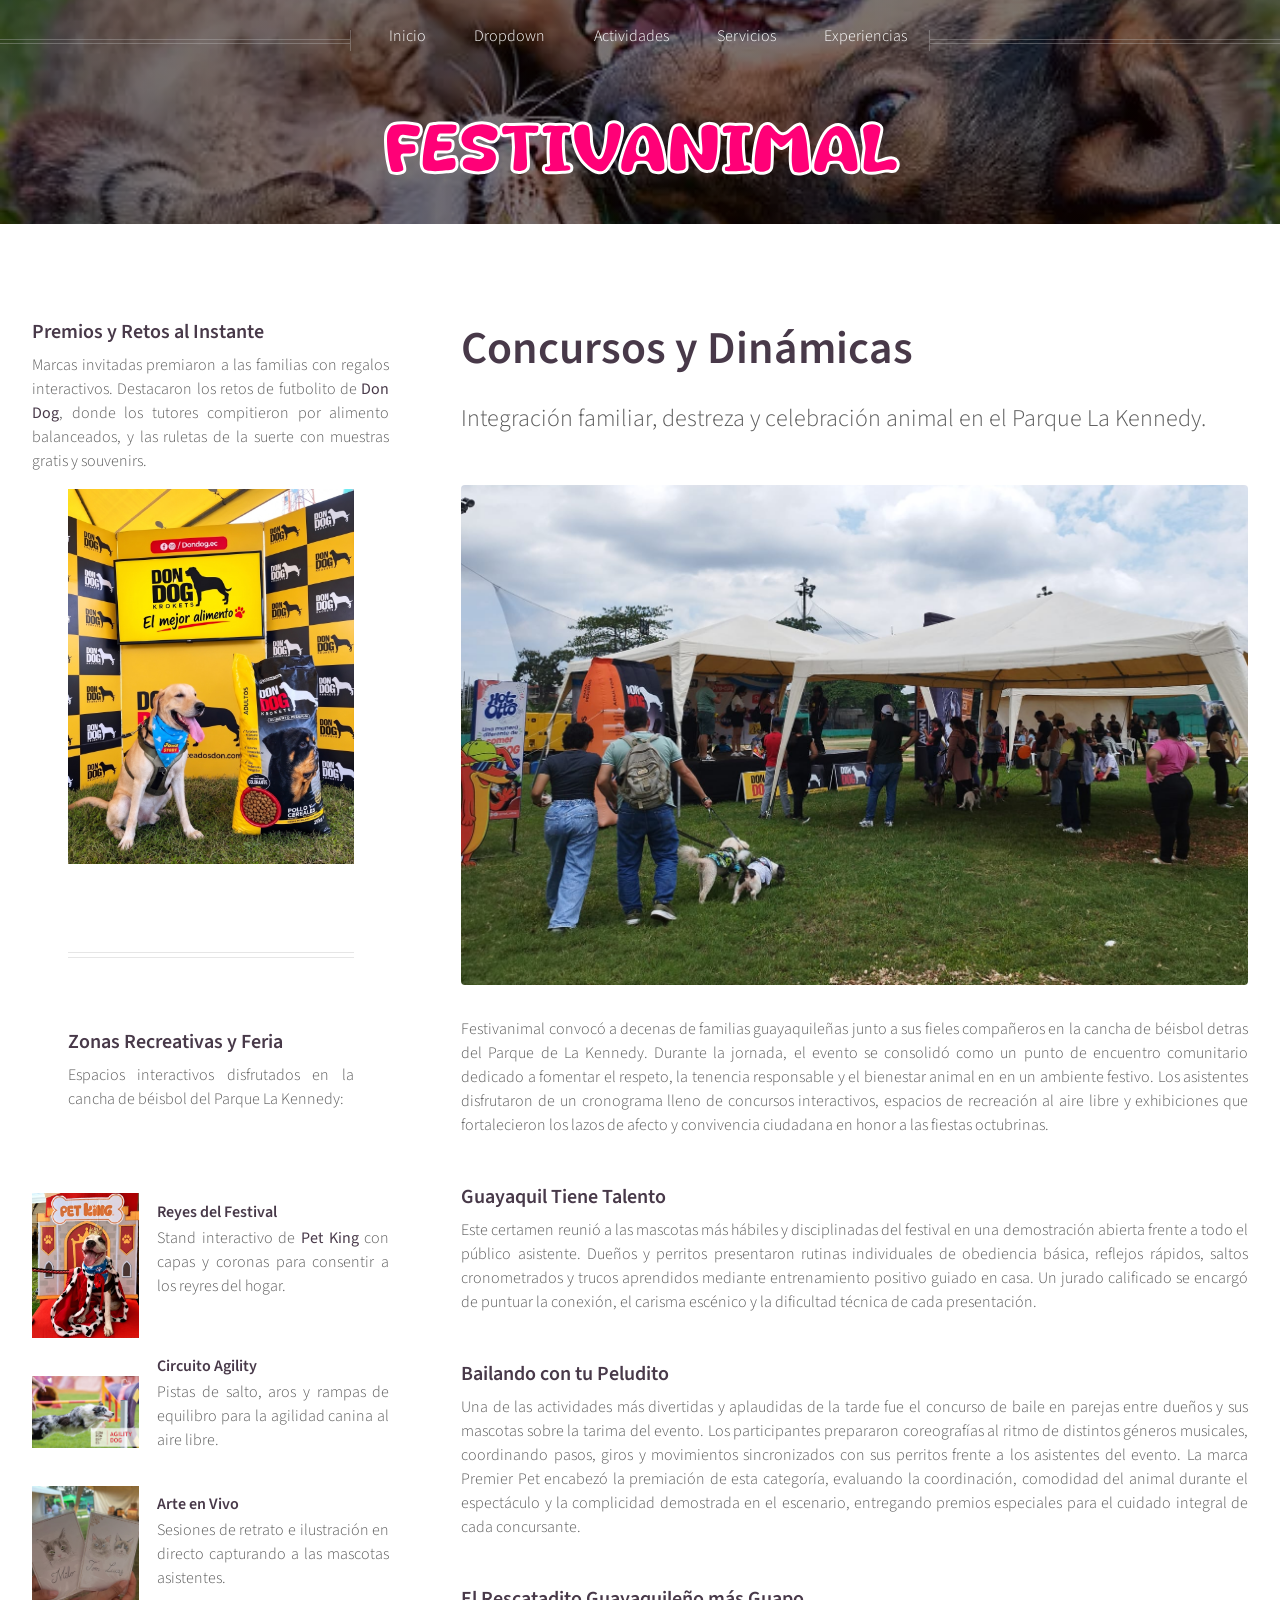
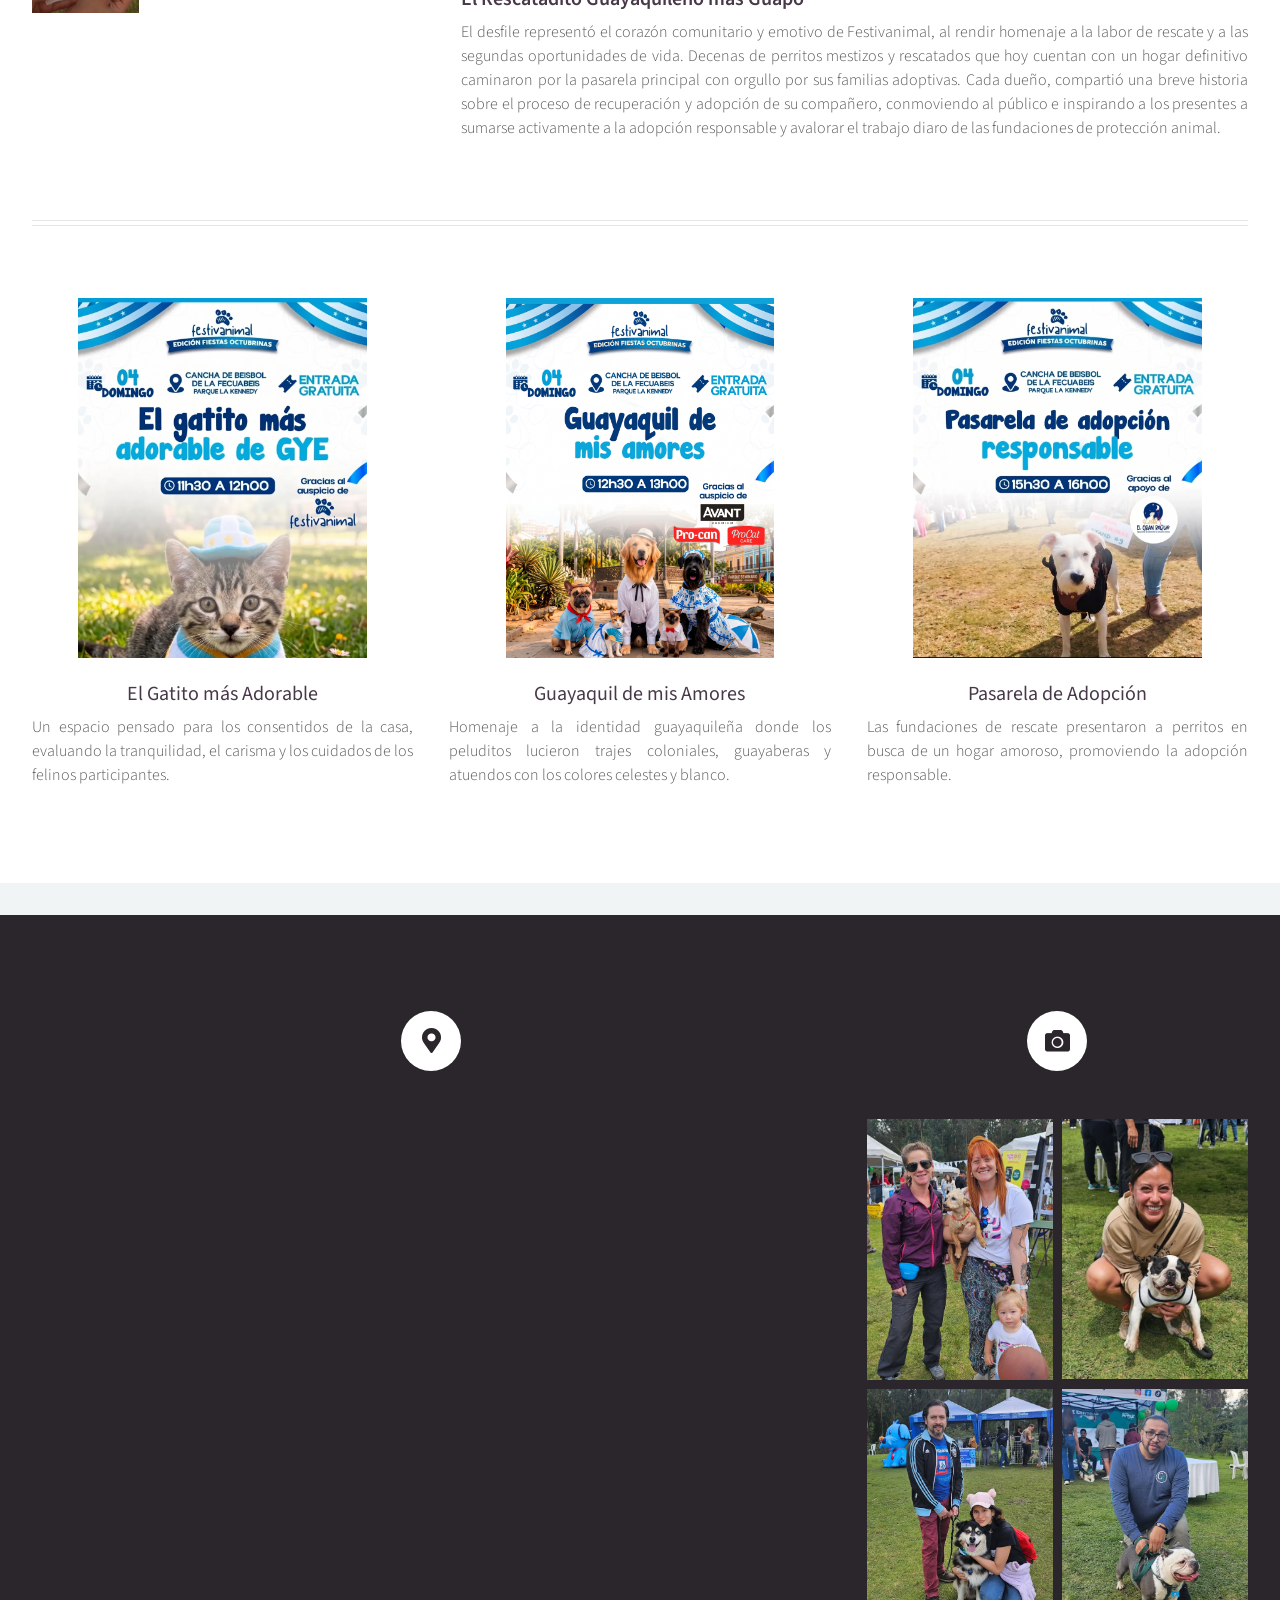
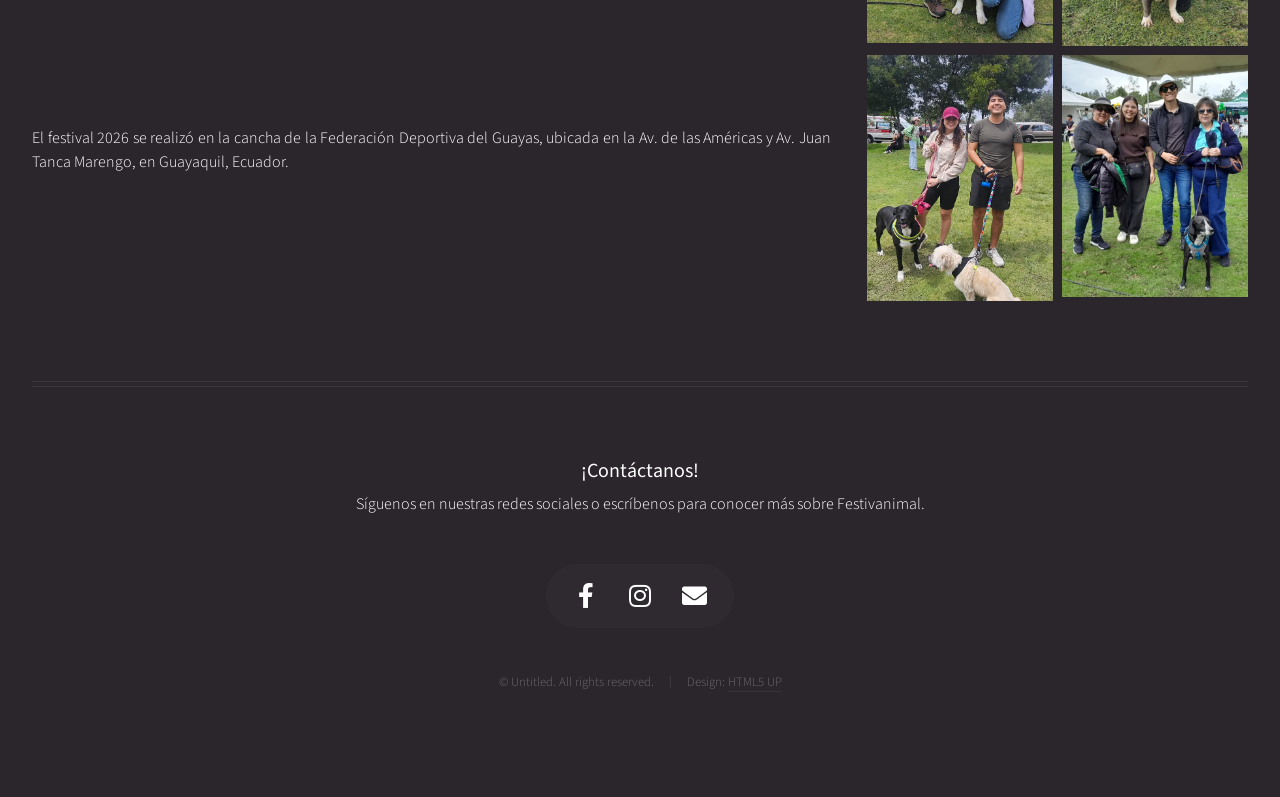
==== commit 7772f227: "Merge branch 'main' of https://github.com/DanielaBv127/Proyecto-Festivanimal" ====
--- a/actividades.html
+++ b/actividades.html
@@ -224,78 +224,23 @@
 					<div class="container">
 						<div class="row">
 
-							<!-- Tweets -->
-								<section class="col-4 col-12-mobile">
-									<header>
-										<h2 class="icon brands fa-twitter circled"><span class="label">Tweets</span></h2>
-									</header>
-									<ul class="divided">
-										<li>
-											<article class="tweet">
-												Amet nullam fringilla nibh nulla convallis tique ante sociis accumsan.
-												<span class="timestamp">5 minutes ago</span>
-											</article>
-										</li>
-										<li>
-											<article class="tweet">
-												Hendrerit rutrum quisque.
-												<span class="timestamp">30 minutes ago</span>
-											</article>
-										</li>
-										<li>
-											<article class="tweet">
-												Curabitur donec nulla massa laoreet nibh. Lorem praesent montes.
-												<span class="timestamp">3 hours ago</span>
-											</article>
-										</li>
-										<li>
-											<article class="tweet">
-												Lacus natoque cras rhoncus curae dignissim ultricies. Convallis orci aliquet.
-												<span class="timestamp">5 hours ago</span>
-											</article>
-										</li>
-									</ul>
-								</section>
-
-							<!-- Posts -->
-								<section class="col-4 col-12-mobile">
-									<header>
-										<h2 class="icon solid fa-file circled"><span class="label">Posts</span></h2>
-									</header>
-									<ul class="divided">
-										<li>
-											<article class="post stub">
-												<header>
-													<h3><a href="#">Nisl fermentum integer</a></h3>
-												</header>
-												<span class="timestamp">3 hours ago</span>
-											</article>
-										</li>
-										<li>
-											<article class="post stub">
-												<header>
-													<h3><a href="#">Phasellus portitor lorem</a></h3>
-												</header>
-												<span class="timestamp">6 hours ago</span>
-											</article>
-										</li>
-										<li>
-											<article class="post stub">
-												<header>
-													<h3><a href="#">Magna tempus consequat</a></h3>
-												</header>
-												<span class="timestamp">Yesterday</span>
-											</article>
-										</li>
-										<li>
-											<article class="post stub">
-												<header>
-													<h3><a href="#">Feugiat lorem ipsum</a></h3>
-												</header>
-												<span class="timestamp">2 days ago</span>
-											</article>
-										</li>
-									</ul>
+							<!-- Ubicación -->
+								<section class="col-8 col-12-mobile">
+									<header>
+										<h2 class="icon solid fa-map-marker-alt circled"><span class="label">Ubicación</span></h2>
+									</header>
+									<iframe
+										src="https://www.google.com/maps/embed?pb=!1m18!1m12!1m3!1d3986.9450941913155!2d-79.9028365252709!3d-2.1745632372416135!2m3!1f0!2f0!3f0!3m2!1i1024!2i768!4f13.1!3m3!1m2!1s0x902d6debd11552f3%3A0xef8361dd24d4595!2sFederaci%C3%B3n%20Ecuatoriana%20de%20B%C3%A9isbol!5e0!3m2!1ses!2sec!4v1792810778900!5m2!1ses!2sec" 
+										width="100%" 
+										height="600" 
+										style="border:0;" 
+										allowfullscreen="" 
+										loading="lazy"
+										referrerpolicy="strict-origin-when-cross-origin">
+									</iframe>
+									<p>
+										El festival 2026 se realizó en la cancha de la Federación Deportiva del Guayas, ubicada en la Av. de las Américas y Av. Juan Tanca Marengo, en Guayaquil, Ecuador.
+									</p>
 								</section>
 
 							<!-- Photos -->
@@ -305,22 +250,22 @@
 									</header>
 									<div class="row gtr-25">
 										<div class="col-6">
-											<a href="#" class="image fit"><img src="images/pic10.jpg" alt="" /></a>
-										</div>
-										<div class="col-6">
-											<a href="#" class="image fit"><img src="images/pic11.jpg" alt="" /></a>
-										</div>
-										<div class="col-6">
-											<a href="#" class="image fit"><img src="images/pic12.jpg" alt="" /></a>
-										</div>
-										<div class="col-6">
-											<a href="#" class="image fit"><img src="images/pic13.jpg" alt="" /></a>
-										</div>
-										<div class="col-6">
-											<a href="#" class="image fit"><img src="images/pic14.jpg" alt="" /></a>
-										</div>
-										<div class="col-6">
-											<a href="#" class="image fit"><img src="images/pic15.jpg" alt="" /></a>
+											<a href="#" class="image fit"><img src="images/photos_2.png" alt="" /></a>
+										</div>
+										<div class="col-6">
+											<a href="#" class="image fit"><img src="images/photos_1.png" alt="" /></a>
+										</div>
+										<div class="col-6">
+											<a href="#" class="image fit"><img src="images/photos_4.png" alt="" /></a>
+										</div>
+										<div class="col-6">
+											<a href="#" class="image fit"><img src="images/photos_3.png" alt="" /></a>
+										</div>
+										<div class="col-6">
+											<a href="#" class="image fit"><img src="images/photos_5.png" alt="" /></a>
+										</div>
+										<div class="col-6">
+											<a href="#" class="image fit"><img src="images/photos_6.png" alt="" /></a>
 										</div>
 									</div>
 								</section>
@@ -333,16 +278,15 @@
 								<!-- Contact -->
 									<section class="contact">
 										<header>
-											<h3>Nisl turpis nascetur interdum?</h3>
+											<h3>¡Contáctanos!</h3>
 										</header>
-										<p>Urna nisl non quis interdum mus ornare ridiculus egestas ridiculus lobortis vivamus tempor aliquet.</p>
+										<p>
+											Síguenos en nuestras redes sociales o escríbenos para conocer más sobre Festivanimal.
+										</p>
 										<ul class="icons">
-											<li><a href="#" class="icon brands fa-twitter"><span class="label">Twitter</span></a></li>
-											<li><a href="#" class="icon brands fa-facebook-f"><span class="label">Facebook</span></a></li>
-											<li><a href="#" class="icon brands fa-instagram"><span class="label">Instagram</span></a></li>
-											<li><a href="#" class="icon brands fa-pinterest"><span class="label">Pinterest</span></a></li>
-											<li><a href="#" class="icon brands fa-dribbble"><span class="label">Dribbble</span></a></li>
-											<li><a href="#" class="icon brands fa-linkedin-in"><span class="label">Linkedin</span></a></li>
+											<li><a href="https://www.facebook.com/festivanimal/?locale=es_LA" class="icon brands fa-facebook-f"><span class="label">Facebook</span></a></li>
+											<li><a href="https://www.instagram.com/festivanimal/" class="icon brands fa-instagram"><span class="label">Instagram</span></a></li>
+											<li><a href="mailto:marketinglabinfo@gmail.com" class="icon solid fa-envelope"><span class="label">Correo</span></a></li>
 										</ul>
 									</section>
 
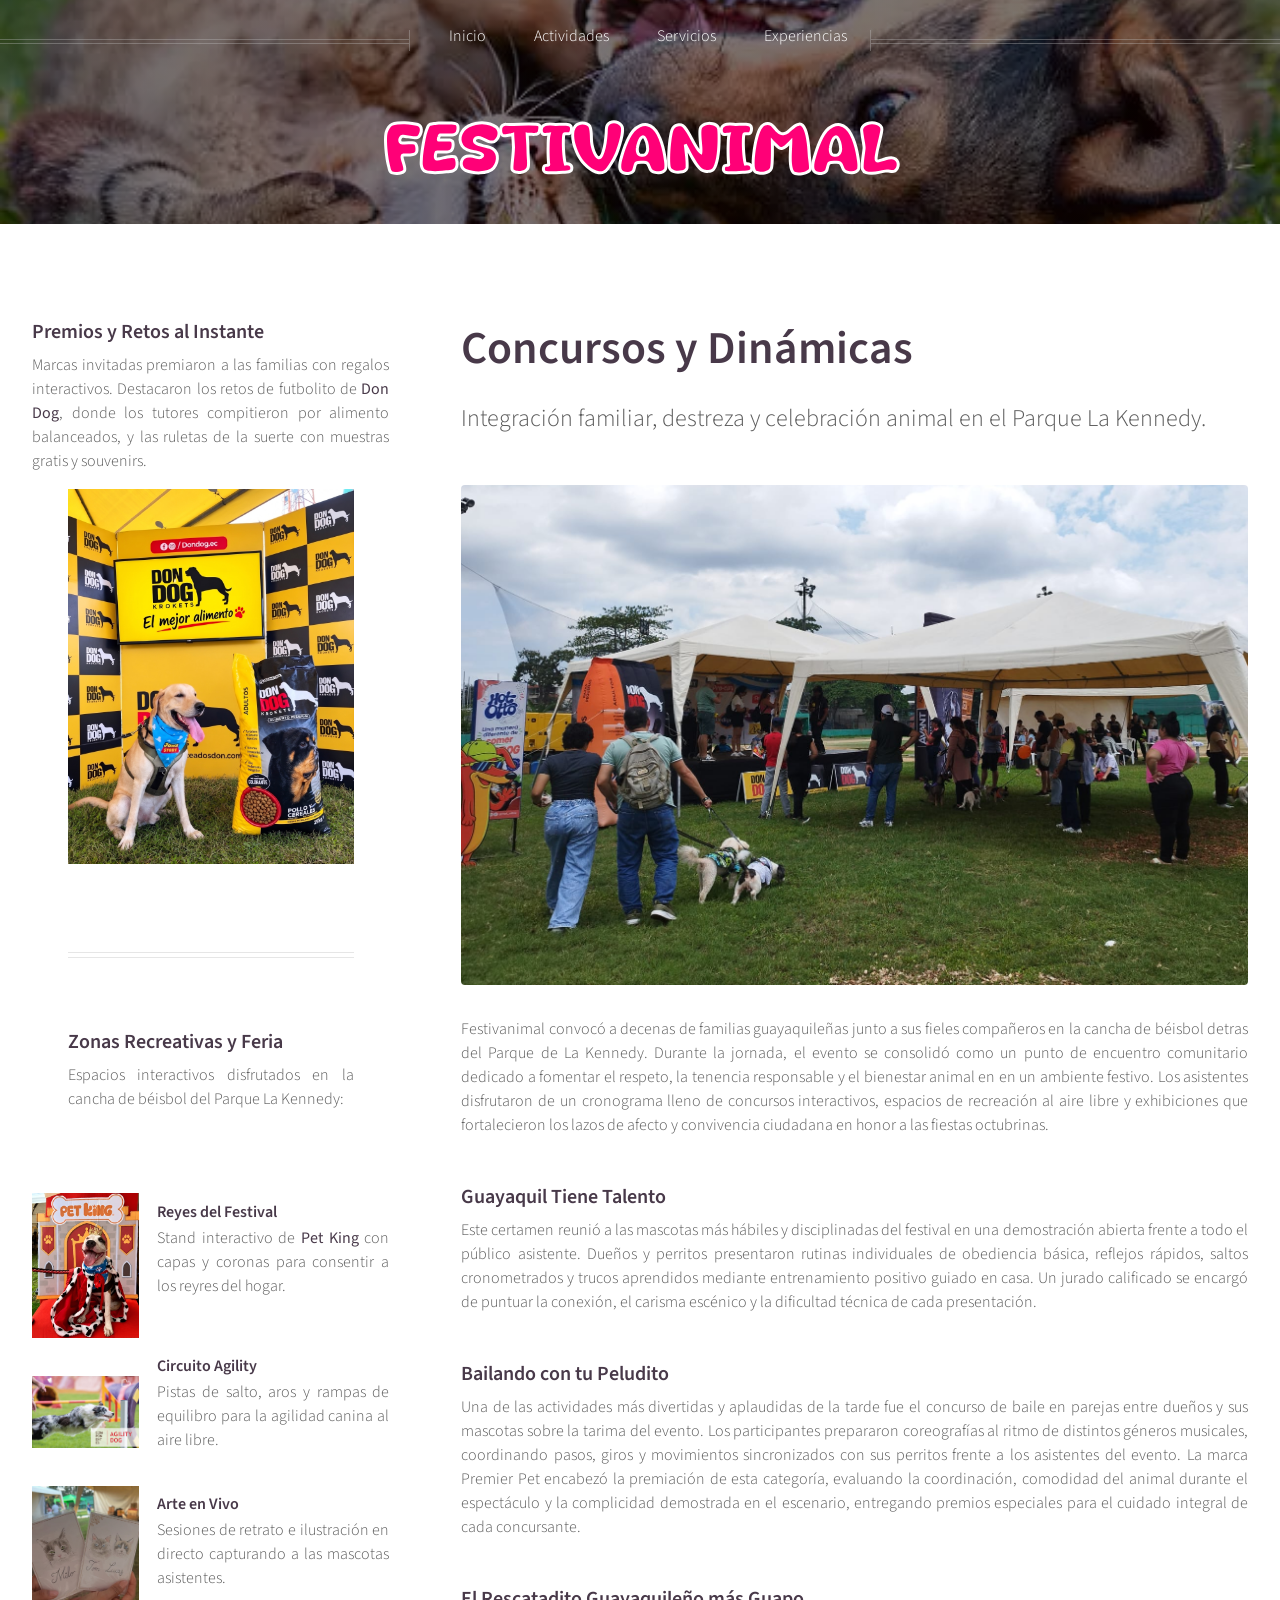
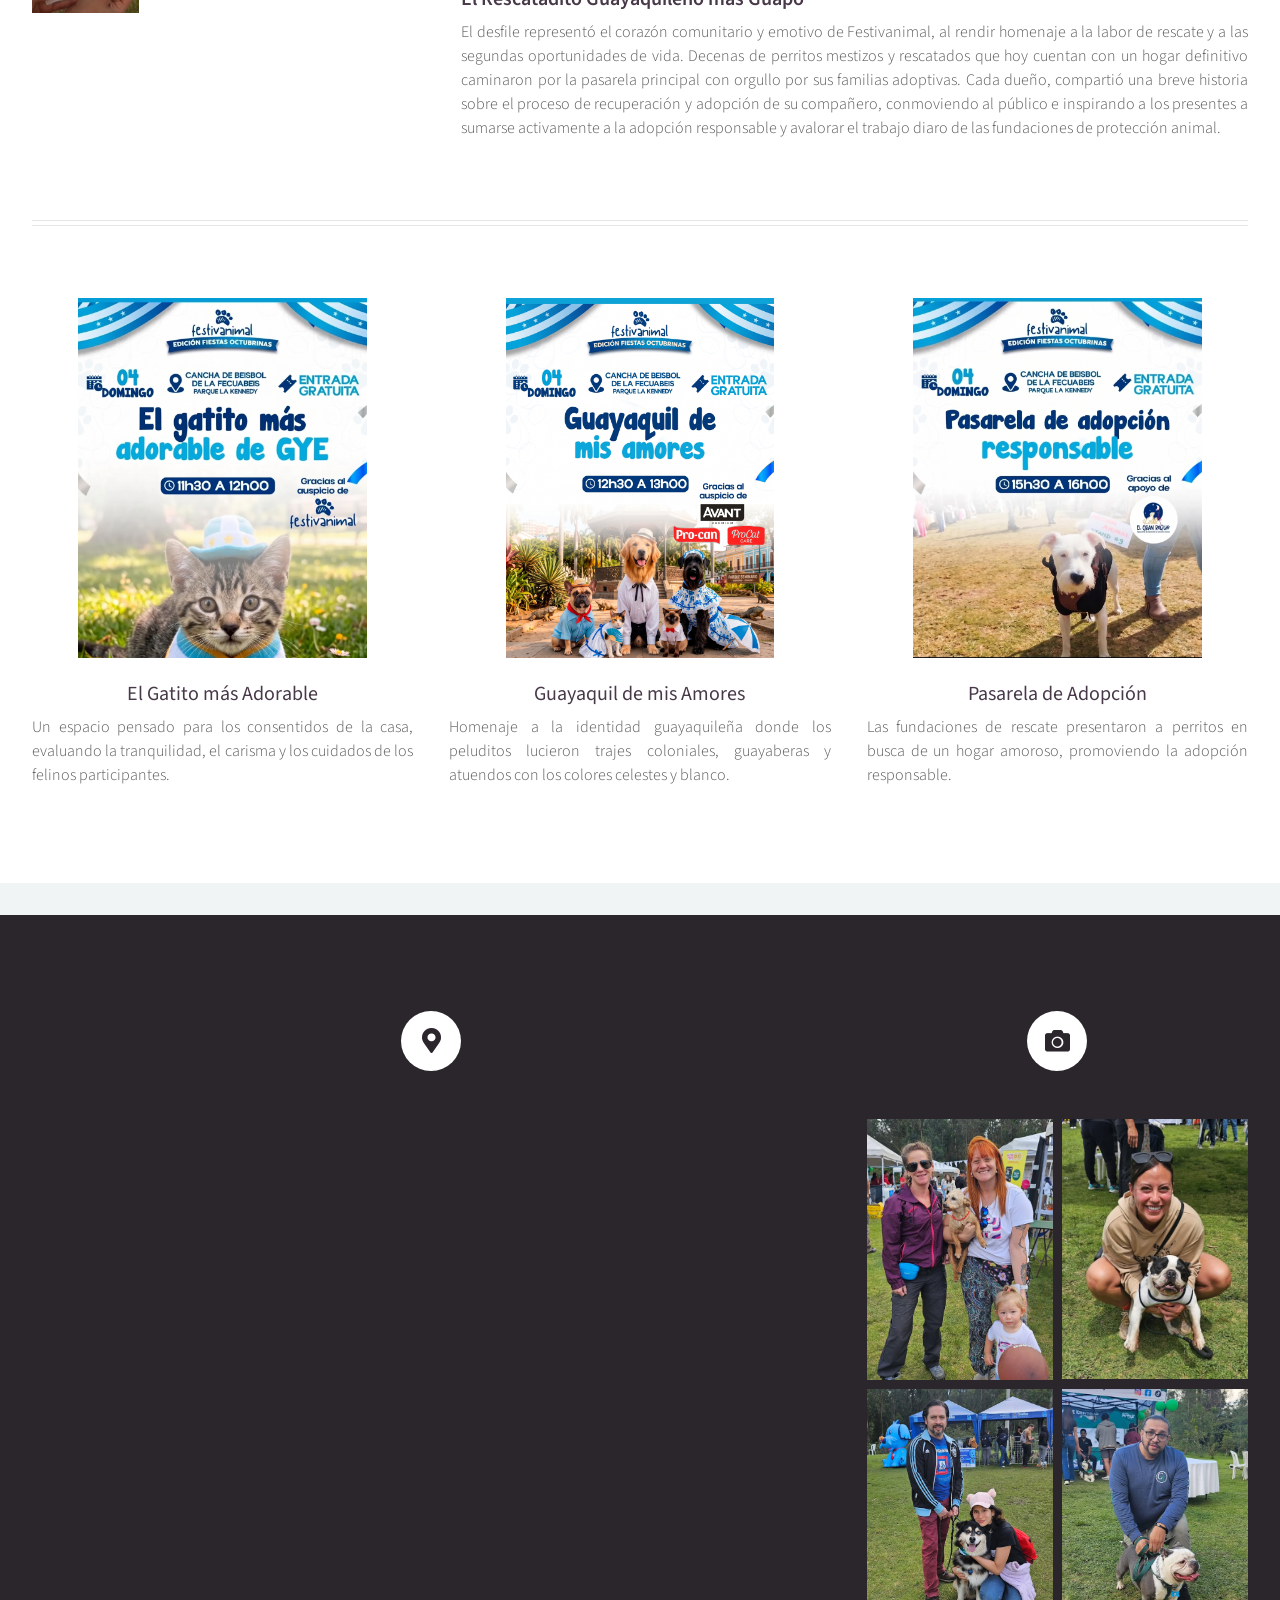
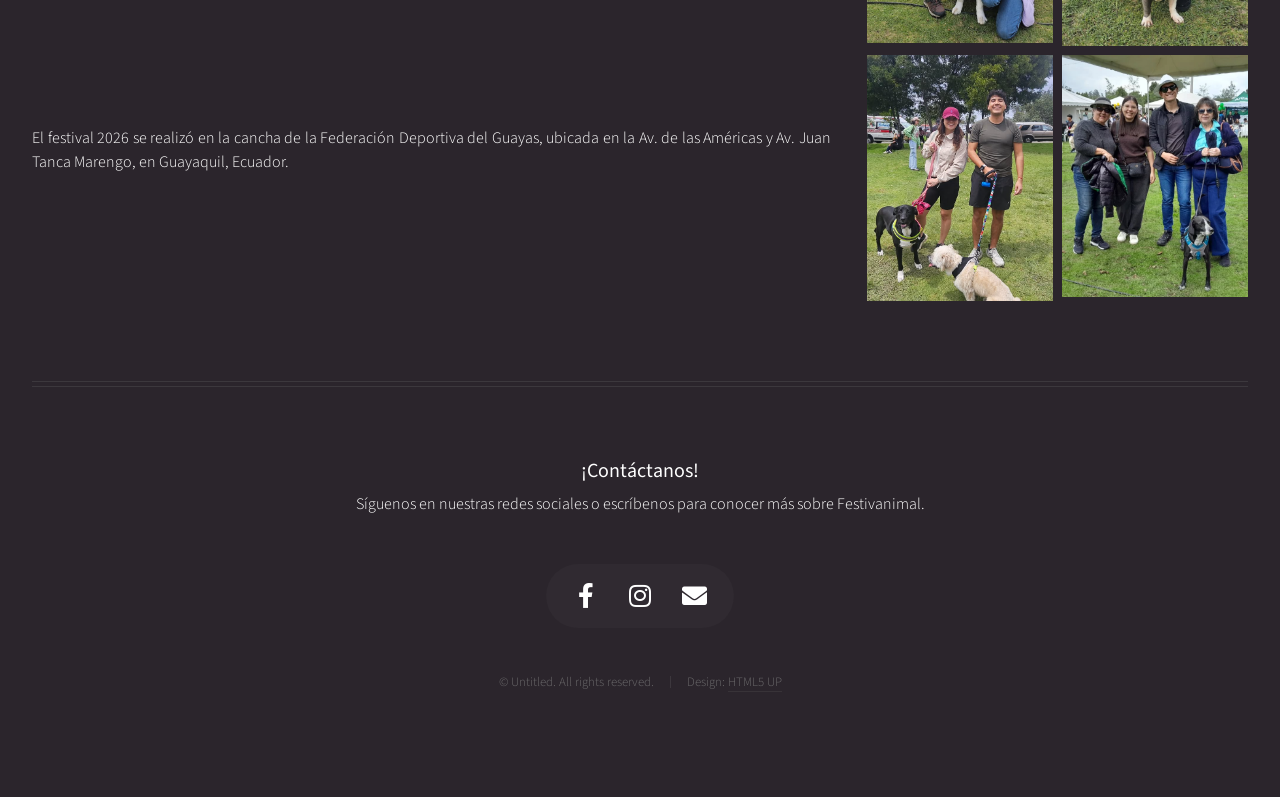
==== commit 784bb0ad: "refactor(nav): eliminar menú desplegable no utilizado" ====
--- a/actividades.html
+++ b/actividades.html
@@ -29,24 +29,6 @@
 						<nav id="nav">
 							<ul>
 								<li><a href="index.html">Inicio</a></li>
-								<li>
-									<a href="#">Dropdown</a>
-									<ul>
-										<li><a href="#">Lorem ipsum dolor</a></li>
-										<li><a href="#">Magna phasellus</a></li>
-										<li><a href="#">Etiam dolore nisl</a></li>
-										<li>
-											<a href="#">And a submenu &hellip;</a>
-											<ul>
-												<li><a href="#">Lorem ipsum dolor</a></li>
-												<li><a href="#">Phasellus consequat</a></li>
-												<li><a href="#">Magna phasellus</a></li>
-												<li><a href="#">Etiam dolore nisl</a></li>
-											</ul>
-										</li>
-										<li><a href="#">Veroeros feugiat</a></li>
-									</ul>
-								</li>
 								<li><a href="actividades.html">Actividades</a></li>
 								<li><a href="servicios.html">Servicios</a></li>
 								<li><a href="experiencias.html">Experiencias</a></li>
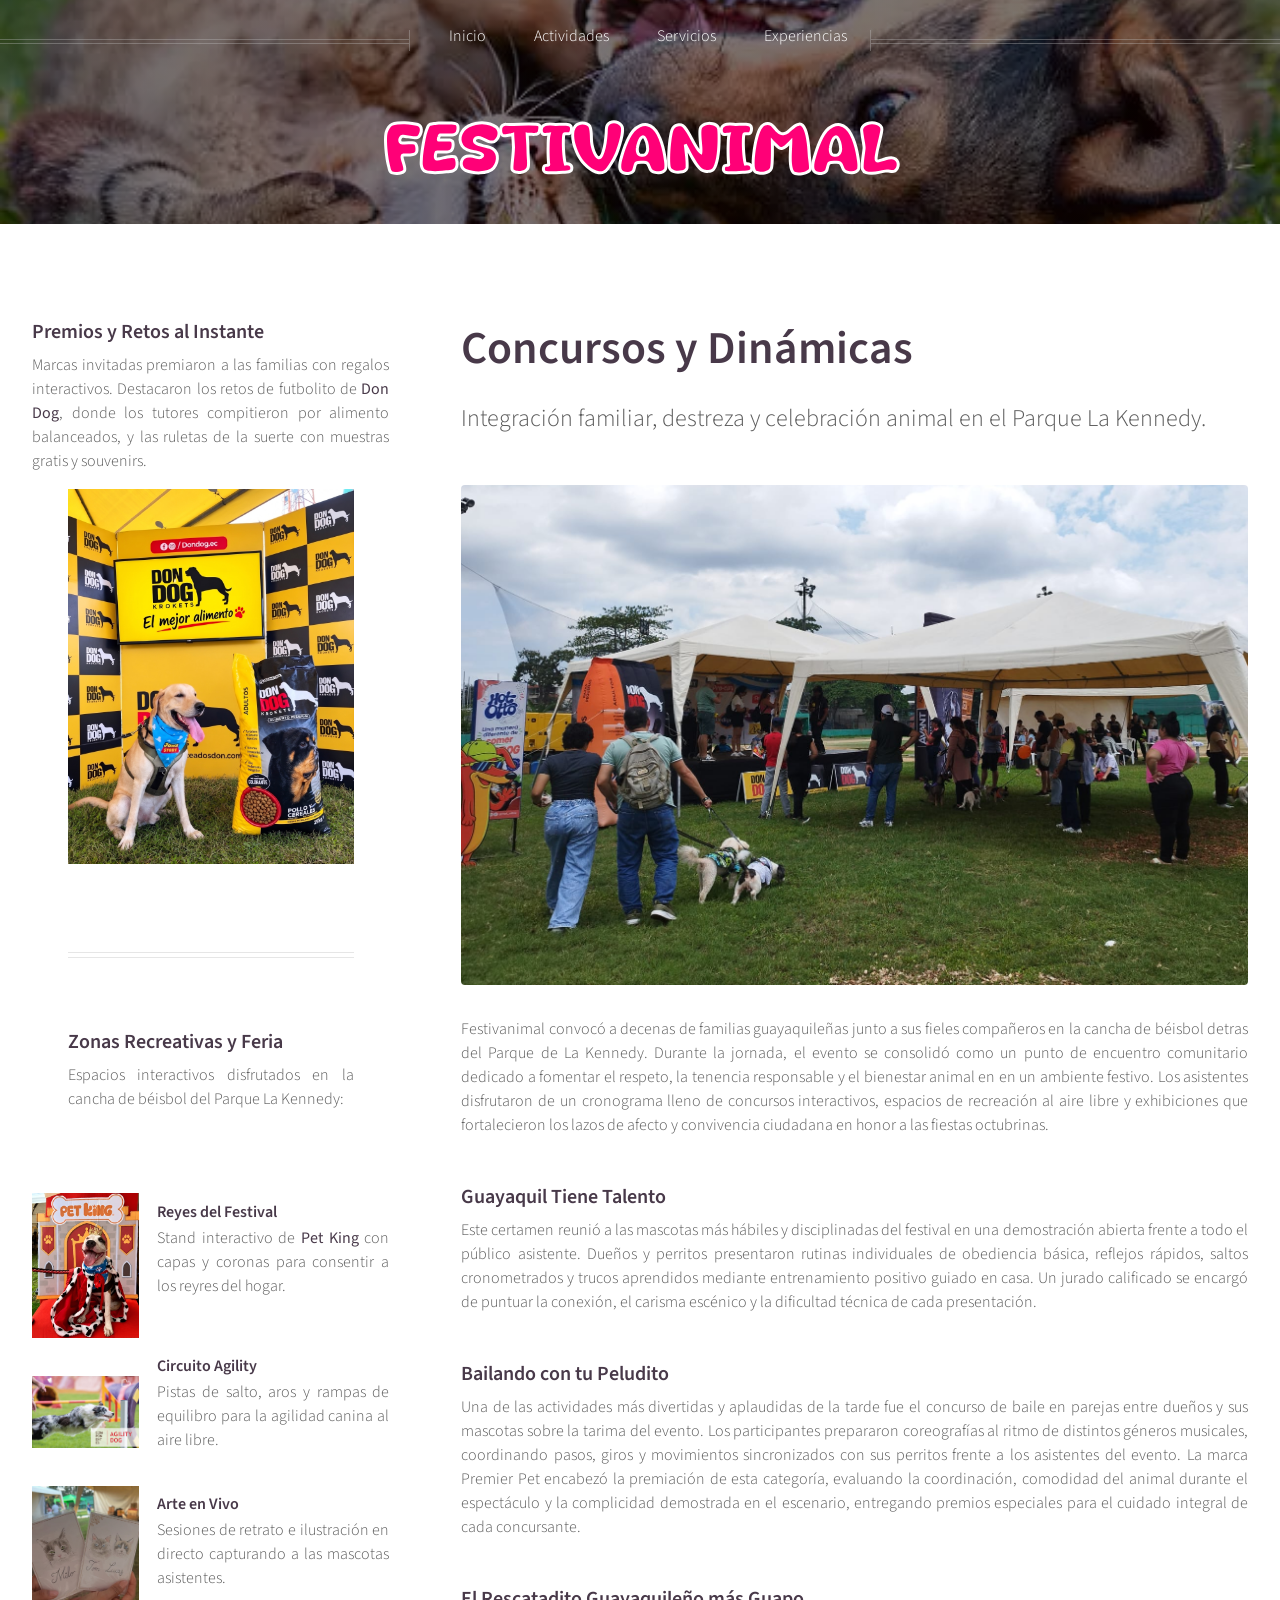
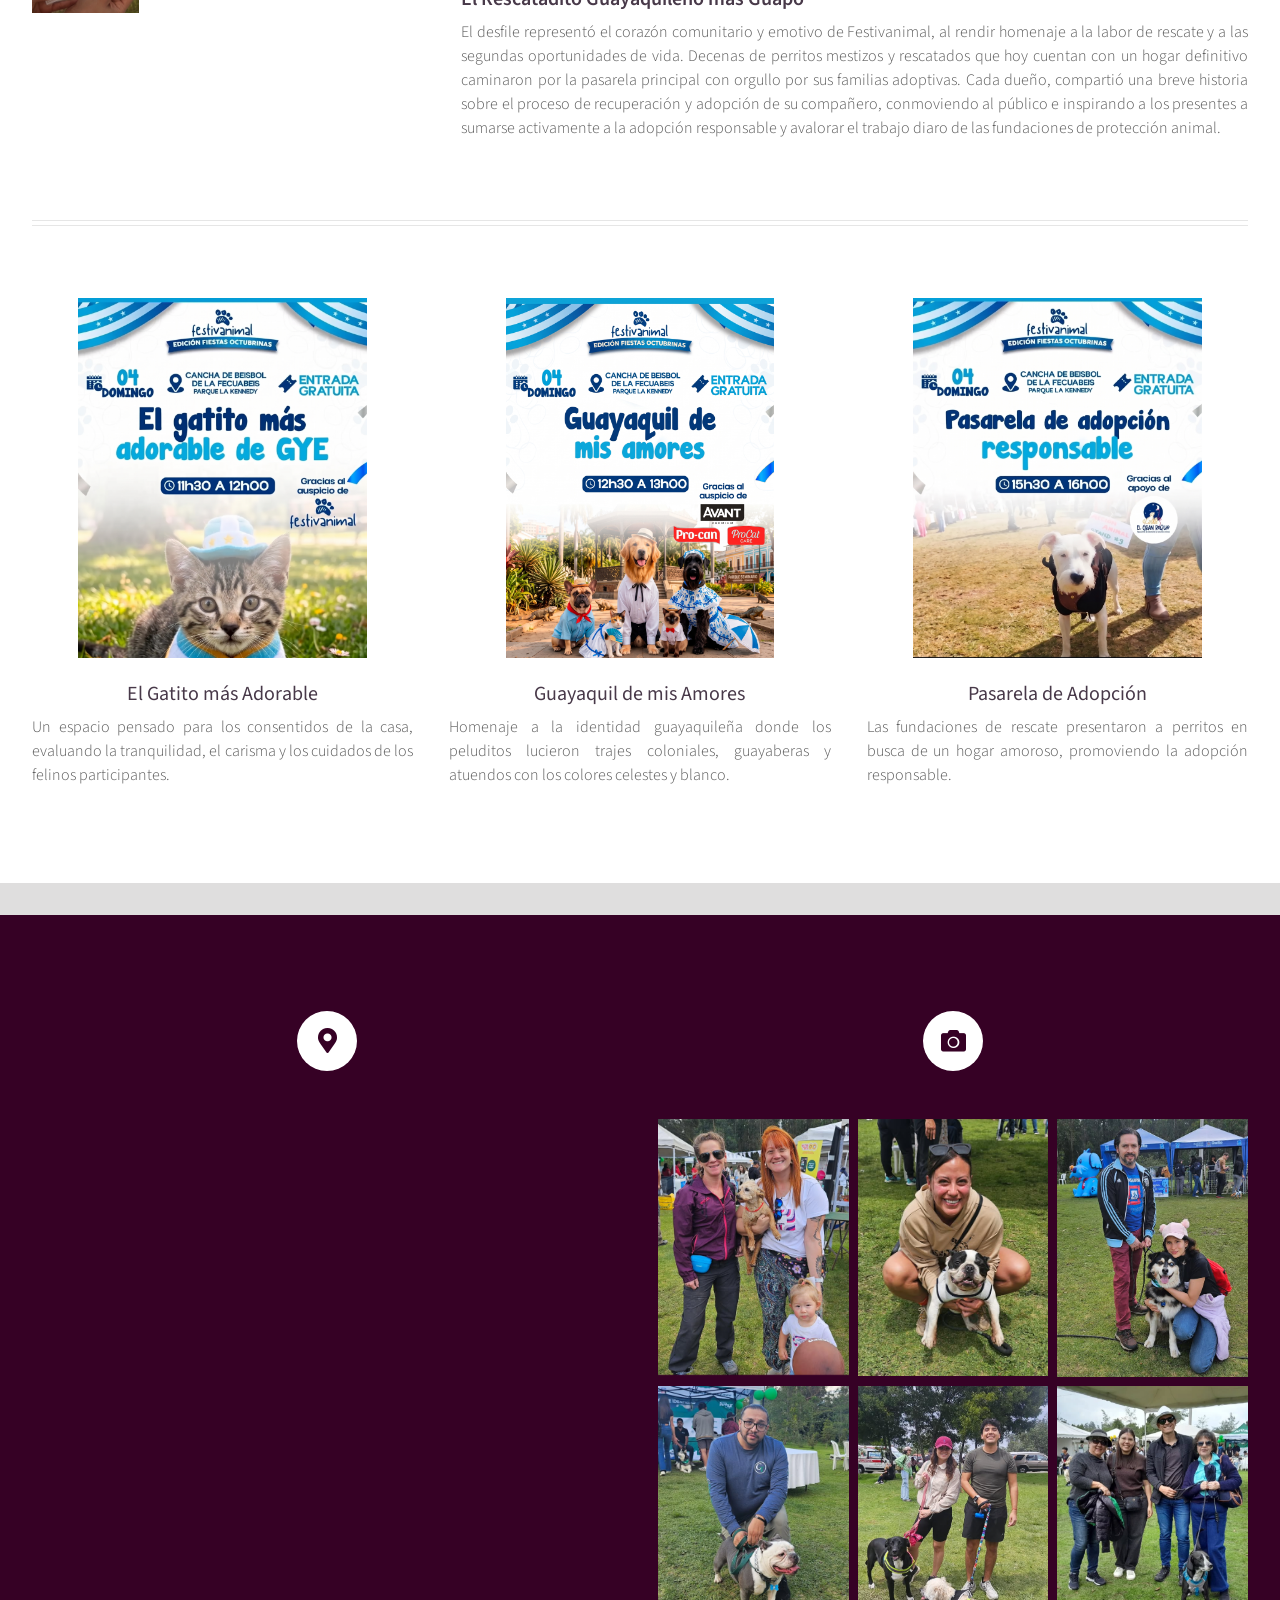
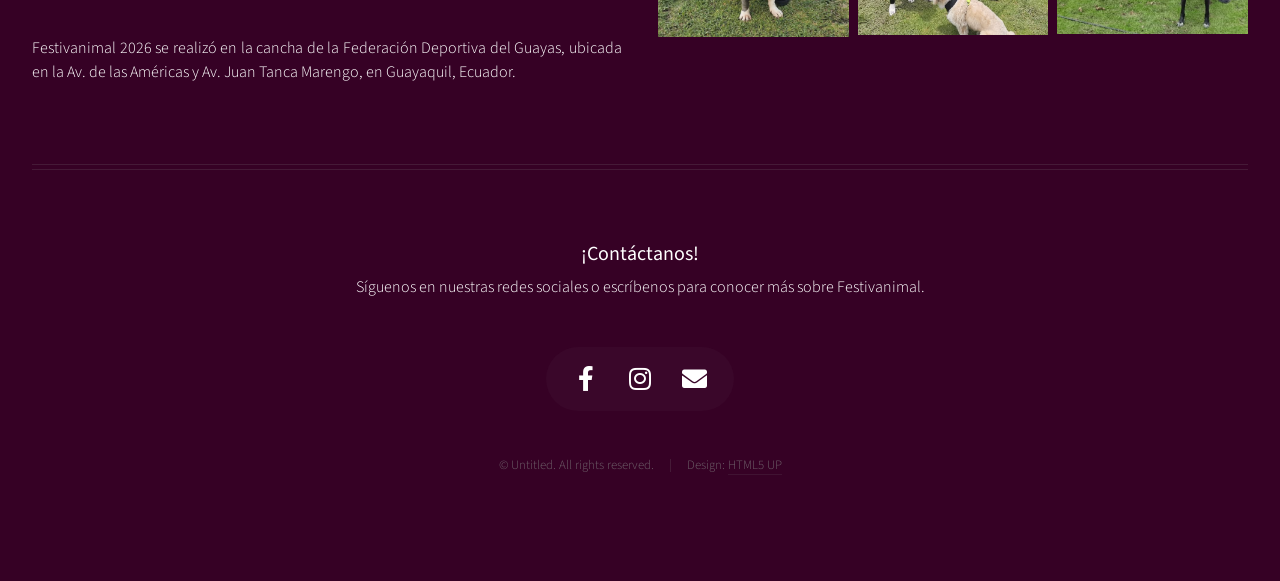
==== commit d380774b: "style: mejorar diseño visual de la página principal y el pie de página" ====
--- a/actividades.html
+++ b/actividades.html
@@ -207,46 +207,46 @@
 						<div class="row">
 
 							<!-- Ubicación -->
-								<section class="col-8 col-12-mobile">
+								<section class="col-6 col-12-mobile">
 									<header>
 										<h2 class="icon solid fa-map-marker-alt circled"><span class="label">Ubicación</span></h2>
 									</header>
 									<iframe
 										src="https://www.google.com/maps/embed?pb=!1m18!1m12!1m3!1d3986.9450941913155!2d-79.9028365252709!3d-2.1745632372416135!2m3!1f0!2f0!3f0!3m2!1i1024!2i768!4f13.1!3m3!1m2!1s0x902d6debd11552f3%3A0xef8361dd24d4595!2sFederaci%C3%B3n%20Ecuatoriana%20de%20B%C3%A9isbol!5e0!3m2!1ses!2sec!4v1792810778900!5m2!1ses!2sec" 
 										width="100%" 
-										height="600" 
+										height="510" 
 										style="border:0;" 
 										allowfullscreen="" 
 										loading="lazy"
 										referrerpolicy="strict-origin-when-cross-origin">
 									</iframe>
 									<p>
-										El festival 2026 se realizó en la cancha de la Federación Deportiva del Guayas, ubicada en la Av. de las Américas y Av. Juan Tanca Marengo, en Guayaquil, Ecuador.
+										Festivanimal 2026 se realizó en la cancha de la Federación Deportiva del Guayas, ubicada en la Av. de las Américas y Av. Juan Tanca Marengo, en Guayaquil, Ecuador.
 									</p>
 								</section>
 
 							<!-- Photos -->
-								<section class="col-4 col-12-mobile">
+								<section class="col-6 col-12-mobile">
 									<header>
 										<h2 class="icon solid fa-camera circled"><span class="label">Photos</span></h2>
 									</header>
 									<div class="row gtr-25">
-										<div class="col-6">
+										<div class="col-4">
 											<a href="#" class="image fit"><img src="images/photos_2.png" alt="" /></a>
 										</div>
-										<div class="col-6">
+										<div class="col-4">
 											<a href="#" class="image fit"><img src="images/photos_1.png" alt="" /></a>
 										</div>
-										<div class="col-6">
+										<div class="col-4">
 											<a href="#" class="image fit"><img src="images/photos_4.png" alt="" /></a>
 										</div>
-										<div class="col-6">
+										<div class="col-4">
 											<a href="#" class="image fit"><img src="images/photos_3.png" alt="" /></a>
 										</div>
-										<div class="col-6">
+										<div class="col-4">
 											<a href="#" class="image fit"><img src="images/photos_5.png" alt="" /></a>
 										</div>
-										<div class="col-6">
+										<div class="col-4">
 											<a href="#" class="image fit"><img src="images/photos_6.png" alt="" /></a>
 										</div>
 									</div>
--- a/assets/css/main.css
+++ b/assets/css/main.css
@@ -88,7 +88,7 @@
 	}
 
 	body {
-		background: #f0f4f4;
+		background:   #dad9d9dc;
 		color: #5b5b5b;
 		font-size: 15pt;
 		line-height: 1.85em;
@@ -2470,13 +2470,13 @@
 		position: relative;
 		overflow: hidden;
 		padding: 6em 0 6em 0;
-		background: #2b252c;
+		background: #360125;
 		color: #fff;
 	}
 
 		#footer .icon.circled {
 			background: #fff;
-			color: #2b252c;
+			color: #360125;
 		}
 
 		#footer header {
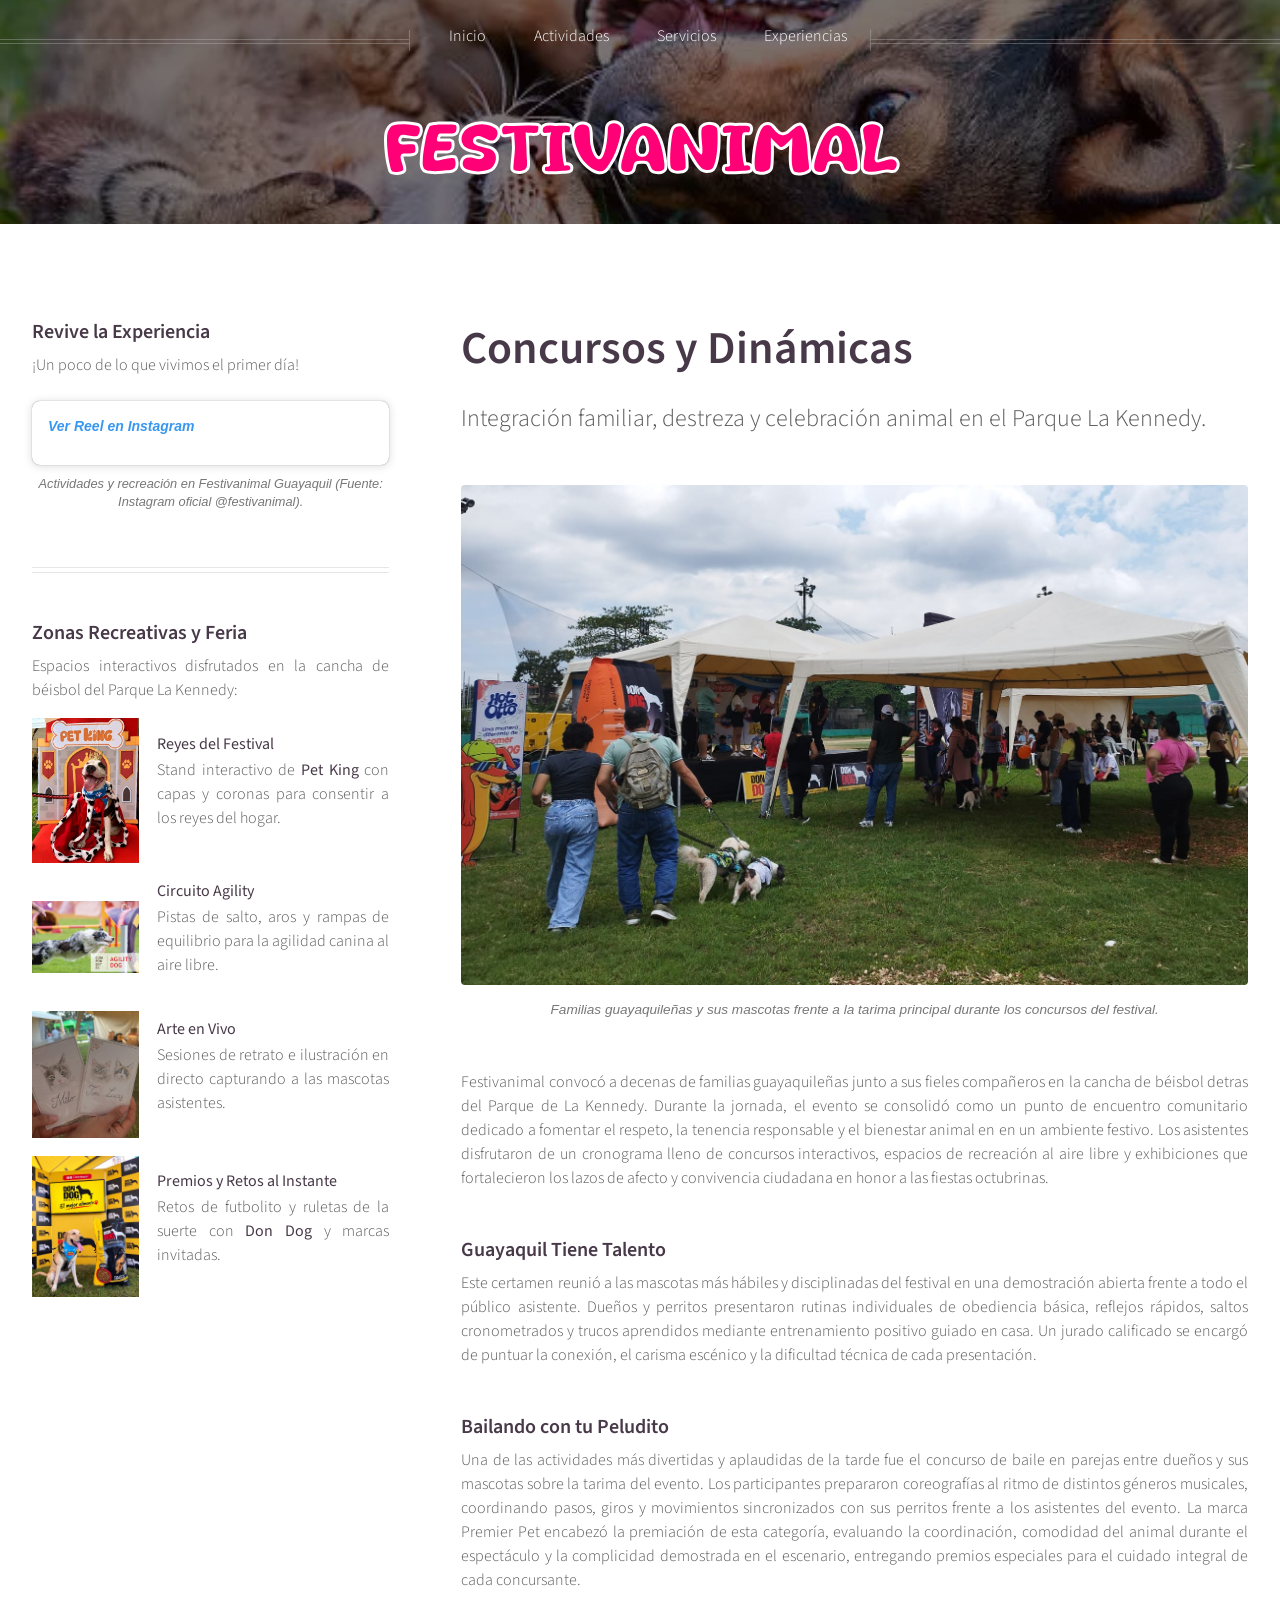
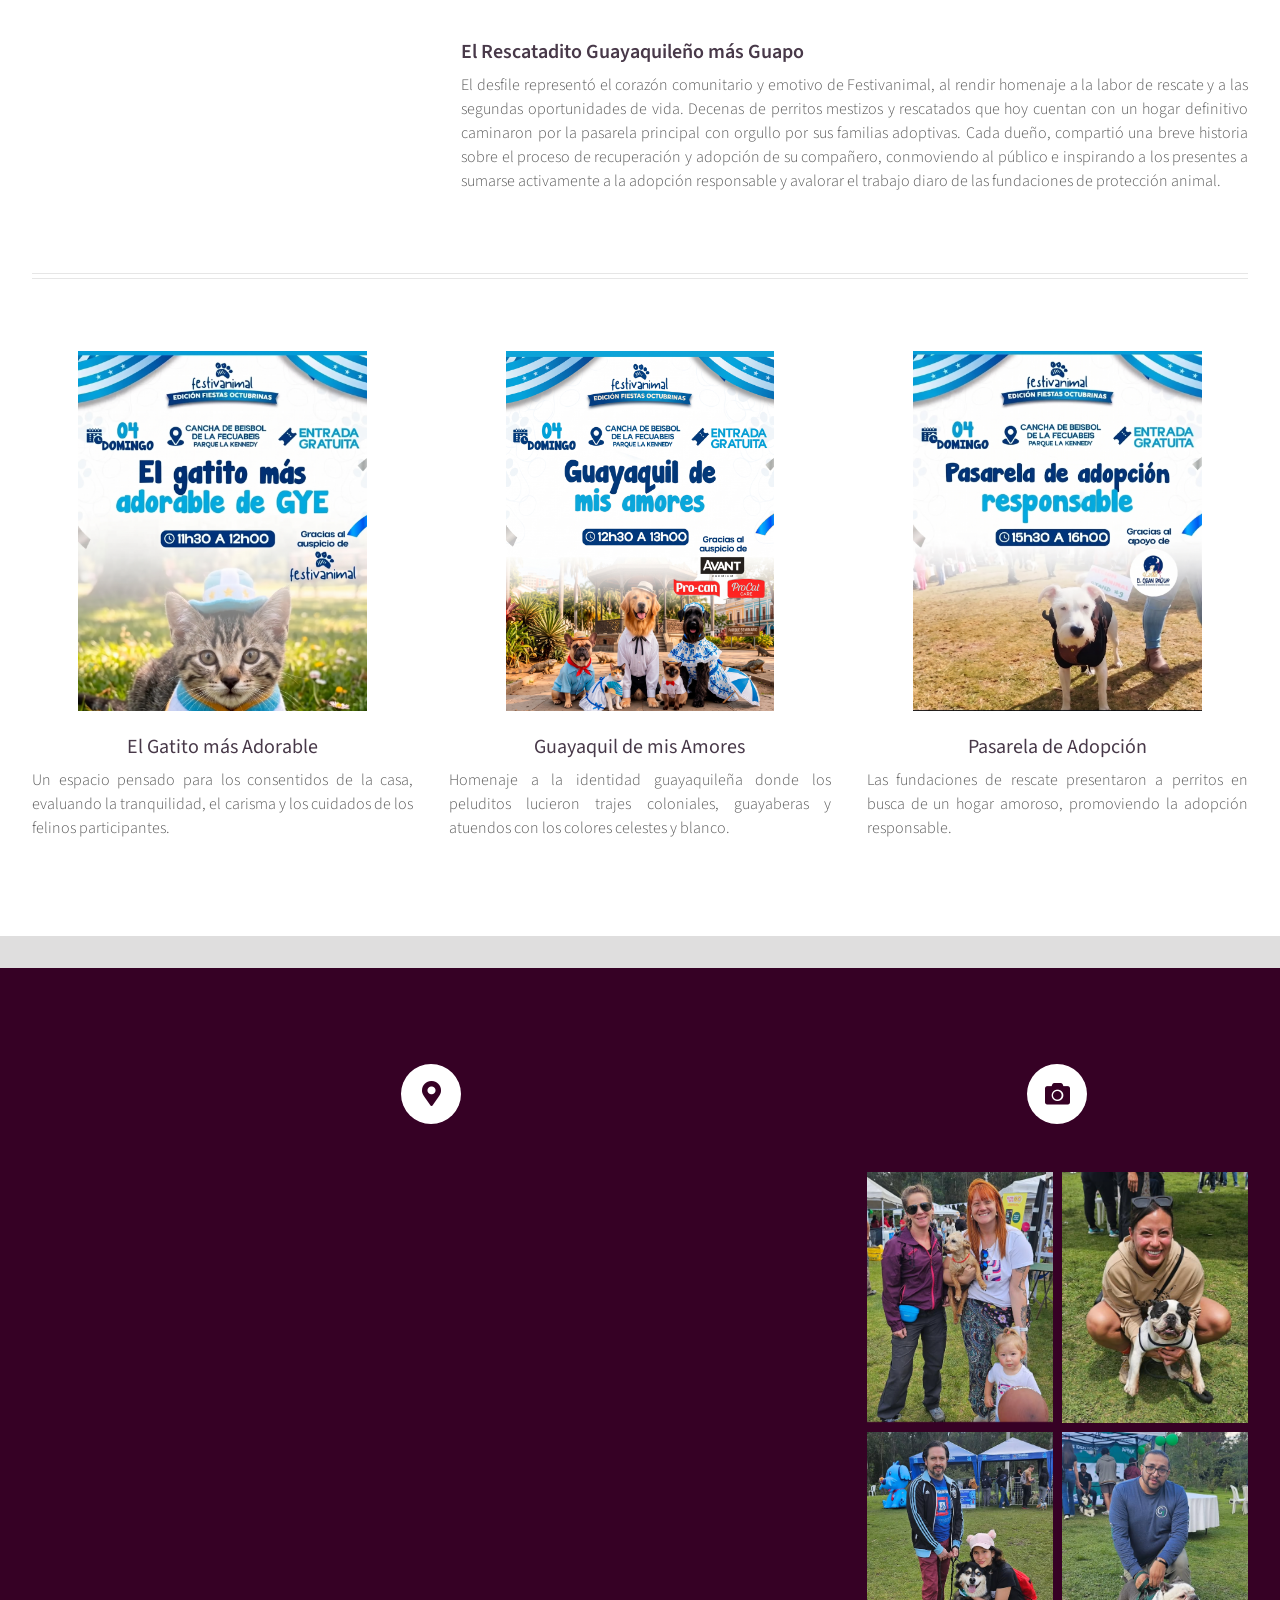
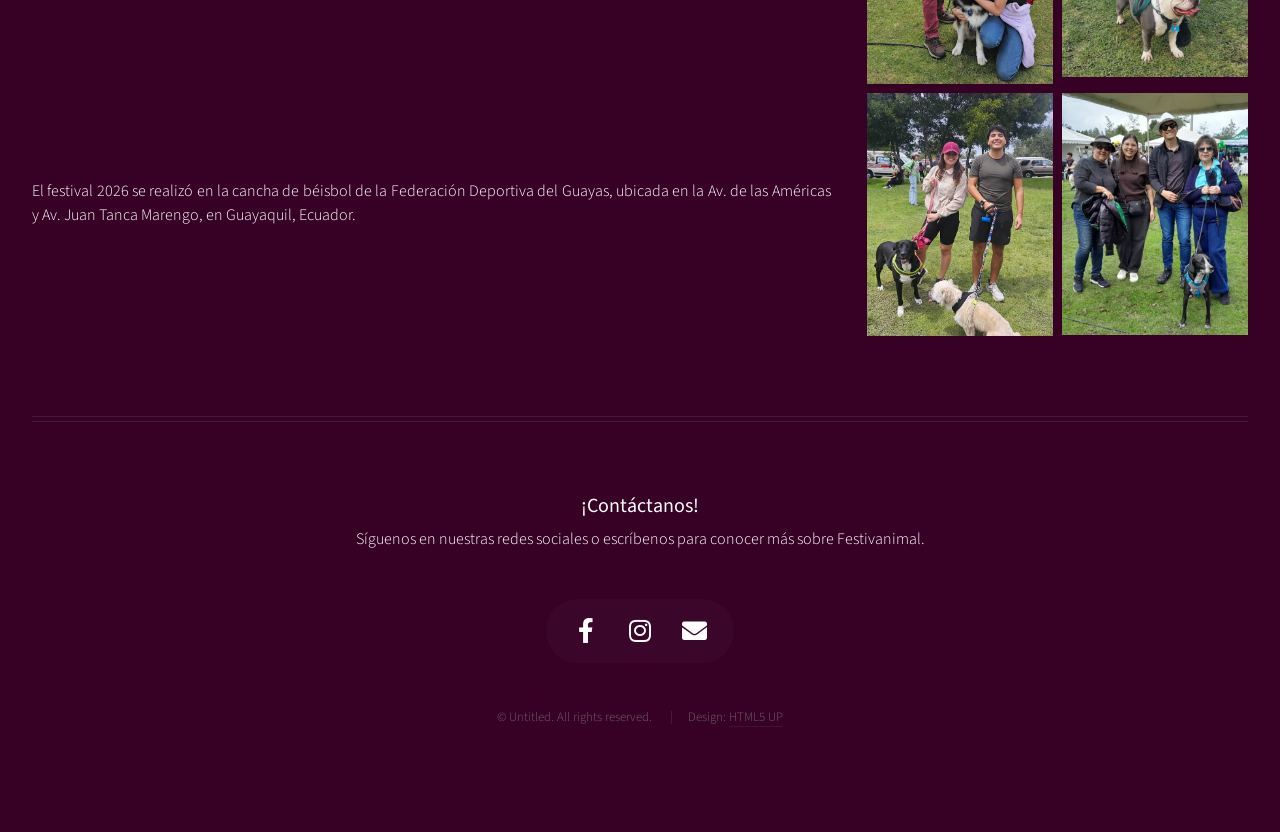
==== commit 3175991e: "feat: agrega reel de instagram" ====
--- a/actividades.html
+++ b/actividades.html
@@ -5,297 +5,361 @@
 	Free for personal and commercial use under the CCA 3.0 license (html5up.net/license)
 -->
 <html>
-	<head>
-		<title>Actividades - FESTIVANIMAL</title>
-		<meta charset="utf-8" />
-		<meta name="viewport" content="width=device-width, initial-scale=1, user-scalable=no" />
-		<link rel="stylesheet" href="assets/css/main.css" />
-		<noscript><link rel="stylesheet" href="assets/css/noscript.css" /></noscript>
-	</head>
-	<body class="left-sidebar is-preload">
-		<div id="page-wrapper">
-
-			<!-- Header -->
-				<div id="header">
-
-					<!-- Inner -->
-						<div class="inner">
+
+<head>
+	<title>Actividades - FESTIVANIMAL</title>
+	<meta charset="utf-8" />
+	<meta name="viewport" content="width=device-width, initial-scale=1, user-scalable=no" />
+	<link rel="stylesheet" href="assets/css/main.css" />
+	<noscript>
+		<link rel="stylesheet" href="assets/css/noscript.css" />
+	</noscript>
+</head>
+
+<body class="left-sidebar is-preload">
+	<div id="page-wrapper">
+
+		<!-- Header -->
+		<div id="header">
+
+			<!-- Inner -->
+			<div class="inner">
+				<header>
+					<h1><a href="index.html" id="logo">FESTIVANIMAL</a></h1>
+				</header>
+			</div>
+
+			<!-- Nav -->
+			<nav id="nav">
+				<ul>
+					<li><a href="index.html">Inicio</a></li>
+					<li><a href="actividades.html">Actividades</a></li>
+					<li><a href="servicios.html">Servicios</a></li>
+					<li><a href="experiencias.html">Experiencias</a></li>
+				</ul>
+			</nav>
+
+		</div>
+
+		<!-- Main -->
+		<div class="wrapper style1">
+
+			<div class="container">
+				<div class="row gtr-200">
+					<div class="col-4 col-12-mobile" id="sidebar">
+						<hr class="first" />
+						<section>
 							<header>
-								<h1><a href="index.html" id="logo">FESTIVANIMAL</a></h1>
+								<h3><strong>Revive la Experiencia</strong></h3>
 							</header>
-						</div>
-
-					<!-- Nav -->
-						<nav id="nav">
-							<ul>
-								<li><a href="index.html">Inicio</a></li>
-								<li><a href="actividades.html">Actividades</a></li>
-								<li><a href="servicios.html">Servicios</a></li>
-								<li><a href="experiencias.html">Experiencias</a></li>
-							</ul>
-						</nav>
-
-				</div>
-
-			<!-- Main -->
-				<div class="wrapper style1">
-
-					<div class="container">
-						<div class="row gtr-200">
-							<div class="col-4 col-12-mobile" id="sidebar">
-								<hr class="first" />
-								<section>
-									<header>
-										<h3><strong>Premios y Retos al Instante</strong></h3>
-									</header>
+							<p>
+								¡Un poco de lo que vivimos el primer día!
+							</p>
+							<figure style="margin: 1.5em 0 0 0; width: 100%;">
+								<blockquote class="instagram-media"
+									data-instgrm-permalink="https://www.instagram.com/reel/DeDlPU8tnu5/?utm_source=ig_embed&amp;utm_campaign=loading"
+									data-instgrm-version="14"
+									style="background:#FFF; border:0; border-radius:8px; box-shadow:0 0 1px 0 rgba(0,0,0,0.5),0 1px 10px 0 rgba(0,0,0,0.15); margin: 0 auto; width: 100%; min-width: 100%; max-width: 100%; padding: 0;">
+									<div style="padding: 16px;">
+										<a href="https://www.instagram.com/reel/DeDlPU8tnu5/?utm_source=ig_embed&amp;utm_campaign=loading"
+											style="background:#FFFFFF; line-height:0; padding:0 0; text-align:center; text-decoration:none; width:100%;"
+											target="_blank">
+											<p
+												style="color:#3897f0; font-family:Arial,sans-serif; font-size:14px; font-weight:550; line-height:18px;">
+												Ver Reel en Instagram</p>
+										</a>
+									</div>
+								</blockquote>
+								<script async src="//www.instagram.com/embed.js"></script>
+								<figcaption
+									style="margin-top: 0.8em; font-size: 0.8em; color: #777; line-height: 1.4; font-style: italic; text-align: center;">
+									Actividades y recreación en Festivanimal Guayaquil (Fuente: Instagram oficial
+									@festivanimal).
+								</figcaption>
+							</figure>
+						</section>
+						<hr />
+						<section>
+							<header>
+								<h3><strong>Zonas Recreativas y Feria</strong></h3>
+							</header>
+							<p>
+								Espacios interactivos disfrutados en la cancha de béisbol del Parque La Kennedy:
+							</p>
+							<div class="row gtr-50" style="align-items: center;">
+								<div class="col-4">
+									<a href="#" class="image fit"><img src="images/pic10.jpg" alt="" /></a>
+								</div>
+								<div class="col-8">
+									<h4>Reyes del Festival</h4>
 									<p>
-										Marcas invitadas premiaron a las familias con regalos interactivos.
-										Destacaron los retos de futbolito de <strong>Don Dog</strong>, donde
-										los tutores compitieron por alimento balanceados, y las ruletas de la
-										suerte con muestras gratis y souvenirs.
+										Stand interactivo de <strong>Pet King</strong> con capas y
+										coronas para consentir a los reyes del hogar.
 									</p>
-									<a href="#" class="image featured" style="background: transparent; margin: 1em auto; max-width: 80%; display: block;">
-										<img src="images/dongDog.jpg" alt="" style="width: 100%; height: auto; max-height: 400px; object-fit: contain; display: block; margin: 0 auto;"/>
-								</section>
-								<hr />
-								<section>
-									<header>
-										<h3><strong>Zonas Recreativas y Feria</strong></h3>
-									</header>
+								</div>
+								<div class="col-4">
+									<a href="#" class="image fit"><img src="images/pic11.jpg" alt="" /></a>
+								</div>
+								<div class="col-8">
+									<h4>Circuito Agility</h4>
 									<p>
-										Espacios interactivos disfrutados en la cancha de béisbol del Parque
-										La Kennedy:
+										Pistas de salto, aros y rampas de equilibrio para la agilidad
+										canina al aire libre.
 									</p>
-									<div class="row gtr-50" style="align-items: center;">
-										<div class="col-4">
-											<a href="#" class="image fit"><img src="images/pic10.jpg" alt="" /></a>
-										</div>
-										<div class="col-8">
-											<h4><strong>Reyes del Festival</strong></h4>
-											<p>
-												Stand interactivo de <strong>Pet King</strong> con capas y
-												coronas para consentir a los reyres del hogar.
-											</p>
-										</div>
-										<div class="col-4">
-											<a href="#" class="image fit"><img src="images/pic11.jpg" alt="" /></a>
-										</div>
-										<div class="col-8">
-											<h4><strong>Circuito Agility</strong></h4>
-											<p>
-												Pistas de salto, aros y rampas de equilibro para la agilidad
-												canina al aire libre.
-											</p>
-										</div>
-										<div class="col-4">
-											<a href="#" class="image fit"><img src="images/pic12.jpg" alt="" /></a>
-										</div>
-										<div class="col-8">
-											<h4><strong>Arte en Vivo</strong></h4>
-											<p>
-												Sesiones de retrato e ilustración en directo capturando a las
-												mascotas asistentes.
-											</p>
-										</div>
-								</section>
-							</div>
-							<div class="col-8 col-12-mobile imp-mobile" id="content">
-								<article id="main">
-									<header>
-										<h2><strong>Concursos y Dinámicas</strong></h2>
-										<p>
-											Integración familiar, destreza y celebración animal en el Parque La Kennedy.
-										</p>
-									</header>
-									<a href="#" class="image featured">
-										<img src="images/pic06.jpg" alt="" style="width: 100%; height: 500px; object-fit: cover; object-position: center bottom; border-radius: 4px; display: block;"/></a>
+								</div>
+								<div class="col-4">
+									<a href="#" class="image fit"><img src="images/pic12.jpg" alt="" /></a>
+								</div>
+								<div class="col-8">
+									<h4>Arte en Vivo</h4>
 									<p>
-										Festivanimal convocó a decenas de familias guayaquileñas junto a sus fieles compañeros en la cancha de 
-										béisbol detras del Parque de La Kennedy. Durante la jornada, el evento se consolidó como un punto de
-										encuentro comunitario dedicado a fomentar el respeto, la tenencia responsable y el bienestar animal en
-										en un ambiente festivo. Los asistentes disfrutaron de un cronograma lleno de concursos interactivos,
-										espacios de recreación al aire libre y exhibiciones que fortalecieron los lazos de afecto y convivencia
-										ciudadana en honor a las fiestas octubrinas.
+										Sesiones de retrato e ilustración en directo capturando a las
+										mascotas asistentes.
 									</p>
-									<section>
-										<header>
-											<h3><strong>Guayaquil Tiene Talento</strong></h3>
-										</header>
-										<p>
-											Este certamen reunió a las mascotas más hábiles y disciplinadas del festival en una 
-											demostración abierta frente a todo el público asistente. Dueños y perritos presentaron
-											rutinas individuales de obediencia básica, reflejos rápidos, saltos cronometrados y
-											trucos aprendidos mediante entrenamiento positivo guiado en casa. Un jurado calificado
-											se encargó de puntuar la conexión, el carisma escénico y la dificultad técnica de cada
-											presentación.
-										</p>
-									</section>
-									<section>
-										<header>
-											<h3><strong>Bailando con tu Peludito</strong></h3>
-										</header>
-										<p>
-											Una de las actividades más divertidas y aplaudidas de la tarde fue el concurso de baile
-											en parejas entre dueños y sus mascotas sobre la tarima del evento. Los participantes
-											prepararon coreografías al ritmo de distintos géneros musicales, coordinando pasos, giros
-											y movimientos sincronizados con sus perritos frente a los asistentes del evento. La marca
-											Premier Pet encabezó la premiación de esta categoría, evaluando la coordinación, comodidad
-											del animal durante el espectáculo y la complicidad demostrada en el escenario, entregando
-											premios especiales para el cuidado integral de cada concursante.
-										</p>
-									</section>
-									<section>
-										<header>
-											<h3><strong>El Rescatadito Guayaquileño más Guapo</strong></h3>
-										</header>
-										<p>
-											El desfile representó el corazón comunitario y emotivo de Festivanimal, al rendir homenaje
-											a la labor de rescate y a las segundas oportunidades de vida. Decenas de perritos mestizos
-											y rescatados que hoy cuentan con un hogar definitivo caminaron por la pasarela principal
-											con orgullo por sus familias adoptivas. Cada dueño, compartió una breve historia sobre el
-											proceso de recuperación y adopción de su compañero, conmoviendo al público e inspirando a
-											los presentes a sumarse activamente a la adopción responsable y avalorar el trabajo diaro
-											de las fundaciones de protección animal.
-										</p>
-									</section>
-								</article>
-							</div>
-						</div>
-						<hr />
-						<div class="row">
-							<article class="col-4 col-12-mobile special">
-								<a href="#" class="image featured" style="background: transparent; margin-bottom: 1.5em;">
-									<img src="images/pic08.jpg" alt="" style="height: 360px; object-fit: contain; width: 100%; display: block;"/></a>
+								</div>
+								<div class="col-4">
+									<a href="#" class="image fit"><img src="images/dongDog.jpg" alt="Don Dog premios"/></a>
+								</div>
+								<div class="col-8">
+									<h4>Premios y Retos al Instante</h4>
+									<p>
+										Retos de futbolito y ruletas de la suerte con <strong>Don Dog</strong> y marcas
+										invitadas.
+									</p>
+								</div>
+							</div>
+						</section>
+					</div>
+					<div class="col-8 col-12-mobile imp-mobile" id="content">
+						<article id="main">
+							<header>
+								<h2><strong>Concursos y Dinámicas</strong></h2>
+								<p>
+									Integración familiar, destreza y celebración animal en el Parque La Kennedy.
+								</p>
+							</header>
+							<figure style="margin: 0 0 3em 0;">
+							<a href="#" class="image featured" style="margin-bottom: 0.8em;">
+								<img src="images/pic06.jpg" alt=""
+									style="width: 100%; height: 500px; object-fit: cover; object-position: center bottom; border-radius: 4px; display: block;" /></a>
+							<figcaption style="text-align: center; font-size: 0.85em; color: #777; font-style: italic;">
+								Familias guayaquileñas y sus mascotas frente a la tarima principal durante los concursos del festival.
+							</figcaption>
+							</figure>
+
+							<p>
+								Festivanimal convocó a decenas de familias guayaquileñas junto a sus fieles compañeros
+								en la cancha de
+								béisbol detras del Parque de La Kennedy. Durante la jornada, el evento se consolidó como
+								un punto de
+								encuentro comunitario dedicado a fomentar el respeto, la tenencia responsable y el
+								bienestar animal en
+								en un ambiente festivo. Los asistentes disfrutaron de un cronograma lleno de concursos
+								interactivos,
+								espacios de recreación al aire libre y exhibiciones que fortalecieron los lazos de
+								afecto y convivencia
+								ciudadana en honor a las fiestas octubrinas.
+							</p>
+							<section>
 								<header>
-									<h3><a href="#">El Gatito más Adorable</a></h3>
+									<h3><strong>Guayaquil Tiene Talento</strong></h3>
 								</header>
-								<p style="min-height: 4.5em;">
-									Un espacio pensado para los consentidos de la casa, evaluando la tranquilidad, el carisma y los
-									cuidados de los felinos participantes.
+								<p>
+									Este certamen reunió a las mascotas más hábiles y disciplinadas del festival en una
+									demostración abierta frente a todo el público asistente. Dueños y perritos
+									presentaron
+									rutinas individuales de obediencia básica, reflejos rápidos, saltos cronometrados y
+									trucos aprendidos mediante entrenamiento positivo guiado en casa. Un jurado
+									calificado
+									se encargó de puntuar la conexión, el carisma escénico y la dificultad técnica de
+									cada
+									presentación.
 								</p>
-							</article>
-							<article class="col-4 col-12-mobile special">
-								<a href="#" class="image featured" style="background: transparent; margin-bottom: 1.5em;">
-									<img src="images/pic07.jpg" alt="" style="height: 360px; object-fit: contain; width: 100%; display: block;"/></a>
+							</section>
+							<section>
 								<header>
-									<h3><a href="#"></a>Guayaquil de mis Amores</a></h3>
+									<h3><strong>Bailando con tu Peludito</strong></h3>
 								</header>
-								<p style="min-height: 4.5em;">
-									Homenaje a la identidad guayaquileña donde los peluditos lucieron trajes coloniales, guayaberas y 
-									atuendos con los colores celestes y blanco.
+								<p>
+									Una de las actividades más divertidas y aplaudidas de la tarde fue el concurso de
+									baile
+									en parejas entre dueños y sus mascotas sobre la tarima del evento. Los participantes
+									prepararon coreografías al ritmo de distintos géneros musicales, coordinando pasos,
+									giros
+									y movimientos sincronizados con sus perritos frente a los asistentes del evento. La
+									marca
+									Premier Pet encabezó la premiación de esta categoría, evaluando la coordinación,
+									comodidad
+									del animal durante el espectáculo y la complicidad demostrada en el escenario,
+									entregando
+									premios especiales para el cuidado integral de cada concursante.
 								</p>
-							</article>
-							<article class="col-4 col-12-mobile special">
-								<a href="#" class="image featured" style="background: transparent; margin-bottom: 1.5em;">
-									<img src="images/pic09.jpg" alt="" style="height: 360px; object-fit: contain; width: 100%; display: block;"/></a>
+							</section>
+							<section>
 								<header>
-									<h3><a href="#">Pasarela de Adopción</a></h3>
+									<h3><strong>El Rescatadito Guayaquileño más Guapo</strong></h3>
 								</header>
-								<p style="min-height: 4.5em;">
-									Las fundaciones de rescate presentaron a perritos en busca de un hogar amoroso, promoviendo la
-									adopción responsable.
+								<p>
+									El desfile representó el corazón comunitario y emotivo de Festivanimal, al rendir
+									homenaje a la labor de rescate y a las segundas oportunidades de vida. Decenas de
+									perritos
+									mestizos y rescatados que hoy cuentan con un hogar definitivo caminaron por la
+									pasarela
+									principal con orgullo por sus familias adoptivas. Cada dueño, compartió una breve
+									historia
+									sobre el proceso de recuperación y adopción de su compañero, conmoviendo al público
+									e
+									inspirando a los presentes a sumarse activamente a la adopción responsable y
+									avalorar el trabajo
+									diaro de las fundaciones de protección animal.
 								</p>
-							</article>
-						</div>
-					</div>
-
-				</div>
-
-			<!-- Footer -->
-				<div id="footer">
-					<div class="container">
-						<div class="row">
-
-							<!-- Ubicación -->
-								<section class="col-6 col-12-mobile">
-									<header>
-										<h2 class="icon solid fa-map-marker-alt circled"><span class="label">Ubicación</span></h2>
-									</header>
-									<iframe
-										src="https://www.google.com/maps/embed?pb=!1m18!1m12!1m3!1d3986.9450941913155!2d-79.9028365252709!3d-2.1745632372416135!2m3!1f0!2f0!3f0!3m2!1i1024!2i768!4f13.1!3m3!1m2!1s0x902d6debd11552f3%3A0xef8361dd24d4595!2sFederaci%C3%B3n%20Ecuatoriana%20de%20B%C3%A9isbol!5e0!3m2!1ses!2sec!4v1792810778900!5m2!1ses!2sec" 
-										width="100%" 
-										height="510" 
-										style="border:0;" 
-										allowfullscreen="" 
-										loading="lazy"
-										referrerpolicy="strict-origin-when-cross-origin">
-									</iframe>
-									<p>
-										Festivanimal 2026 se realizó en la cancha de la Federación Deportiva del Guayas, ubicada en la Av. de las Américas y Av. Juan Tanca Marengo, en Guayaquil, Ecuador.
-									</p>
-								</section>
-
-							<!-- Photos -->
-								<section class="col-6 col-12-mobile">
-									<header>
-										<h2 class="icon solid fa-camera circled"><span class="label">Photos</span></h2>
-									</header>
-									<div class="row gtr-25">
-										<div class="col-4">
-											<a href="#" class="image fit"><img src="images/photos_2.png" alt="" /></a>
-										</div>
-										<div class="col-4">
-											<a href="#" class="image fit"><img src="images/photos_1.png" alt="" /></a>
-										</div>
-										<div class="col-4">
-											<a href="#" class="image fit"><img src="images/photos_4.png" alt="" /></a>
-										</div>
-										<div class="col-4">
-											<a href="#" class="image fit"><img src="images/photos_3.png" alt="" /></a>
-										</div>
-										<div class="col-4">
-											<a href="#" class="image fit"><img src="images/photos_5.png" alt="" /></a>
-										</div>
-										<div class="col-4">
-											<a href="#" class="image fit"><img src="images/photos_6.png" alt="" /></a>
-										</div>
-									</div>
-								</section>
-
-						</div>
-						<hr />
-						<div class="row">
-							<div class="col-12">
-
-								<!-- Contact -->
-									<section class="contact">
-										<header>
-											<h3>¡Contáctanos!</h3>
-										</header>
-										<p>
-											Síguenos en nuestras redes sociales o escríbenos para conocer más sobre Festivanimal.
-										</p>
-										<ul class="icons">
-											<li><a href="https://www.facebook.com/festivanimal/?locale=es_LA" class="icon brands fa-facebook-f"><span class="label">Facebook</span></a></li>
-											<li><a href="https://www.instagram.com/festivanimal/" class="icon brands fa-instagram"><span class="label">Instagram</span></a></li>
-											<li><a href="mailto:marketinglabinfo@gmail.com" class="icon solid fa-envelope"><span class="label">Correo</span></a></li>
-										</ul>
-									</section>
-
-								<!-- Copyright -->
-									<div class="copyright">
-										<ul class="menu">
-											<li>&copy; Untitled. All rights reserved.</li><li>Design: <a href="http://html5up.net">HTML5 UP</a></li>
-										</ul>
-									</div>
-
-							</div>
-
-						</div>
+							</section>
+						</article>
 					</div>
 				</div>
+				<hr />
+				<div class="row">
+					<article class="col-4 col-12-mobile special">
+						<a href="#" class="image featured" style="background: transparent; margin-bottom: 1.5em;">
+							<img src="images/pic08.jpg" alt=""
+								style="height: 360px; object-fit: contain; width: 100%; display: block;" /></a>
+						<header>
+							<h3><a href="#">El Gatito más Adorable</a></h3>
+						</header>
+						<p style="min-height: 4.5em;">
+							Un espacio pensado para los consentidos de la casa, evaluando la tranquilidad, el carisma y
+							los
+							cuidados de los felinos participantes.
+						</p>
+					</article>
+					<article class="col-4 col-12-mobile special">
+						<a href="#" class="image featured" style="background: transparent; margin-bottom: 1.5em;">
+							<img src="images/pic07.jpg" alt=""
+								style="height: 360px; object-fit: contain; width: 100%; display: block;" /></a>
+						<header>
+							<h3><a href="#"></a>Guayaquil de mis Amores</a></h3>
+						</header>
+						<p style="min-height: 4.5em;">
+							Homenaje a la identidad guayaquileña donde los peluditos lucieron trajes coloniales,
+							guayaberas y
+							atuendos con los colores celestes y blanco.
+						</p>
+					</article>
+					<article class="col-4 col-12-mobile special">
+						<a href="#" class="image featured" style="background: transparent; margin-bottom: 1.5em;">
+							<img src="images/pic09.jpg" alt=""
+								style="height: 360px; object-fit: contain; width: 100%; display: block;" /></a>
+						<header>
+							<h3><a href="#">Pasarela de Adopción</a></h3>
+						</header>
+						<p style="min-height: 4.5em;">
+							Las fundaciones de rescate presentaron a perritos en busca de un hogar amoroso, promoviendo
+							la
+							adopción responsable.
+						</p>
+					</article>
+				</div>
+			</div>
 
 		</div>
 
-		<!-- Scripts -->
-			<script src="assets/js/jquery.min.js"></script>
-			<script src="assets/js/jquery.dropotron.min.js"></script>
-			<script src="assets/js/jquery.scrolly.min.js"></script>
-			<script src="assets/js/jquery.scrollex.min.js"></script>
-			<script src="assets/js/browser.min.js"></script>
-			<script src="assets/js/breakpoints.min.js"></script>
-			<script src="assets/js/util.js"></script>
-			<script src="assets/js/main.js"></script>
-
-	</body>
+		<!-- Footer -->
+		<div id="footer">
+			<div class="container">
+				<div class="row">
+
+					<!-- Ubicación -->
+					<section class="col-8 col-12-mobile">
+						<header>
+							<h2 class="icon solid fa-map-marker-alt circled"><span class="label">Ubicación</span></h2>
+						</header>
+						<iframe
+							src="https://www.google.com/maps/embed?pb=!1m18!1m12!1m3!1d3986.9450941913155!2d-79.9028365252709!3d-2.1745632372416135!2m3!1f0!2f0!3f0!3m2!1i1024!2i768!4f13.1!3m3!1m2!1s0x902d6debd11552f3%3A0xef8361dd24d4595!2sFederaci%C3%B3n%20Ecuatoriana%20de%20B%C3%A9isbol!5e0!3m2!1ses!2sec!4v1792810778900!5m2!1ses!2sec"
+							width="100%" height="600" style="border:0;" allowfullscreen="" loading="lazy"
+							referrerpolicy="strict-origin-when-cross-origin">
+						</iframe>
+						<p>
+							El festival 2026 se realizó en la cancha de béisbol de la Federación Deportiva del Guayas, ubicada en
+							la Av. de las Américas y Av. Juan Tanca Marengo, en Guayaquil, Ecuador.
+						</p>
+					</section>
+
+					<!-- Photos -->
+					<section class="col-4 col-12-mobile">
+						<header>
+							<h2 class="icon solid fa-camera circled"><span class="label">Photos</span></h2>
+						</header>
+						<div class="row gtr-25">
+							<div class="col-6">
+								<a href="#" class="image fit"><img src="images/photos_2.png" alt="" /></a>
+							</div>
+							<div class="col-6">
+								<a href="#" class="image fit"><img src="images/photos_1.png" alt="" /></a>
+							</div>
+							<div class="col-6">
+								<a href="#" class="image fit"><img src="images/photos_4.png" alt="" /></a>
+							</div>
+							<div class="col-6">
+								<a href="#" class="image fit"><img src="images/photos_3.png" alt="" /></a>
+							</div>
+							<div class="col-6">
+								<a href="#" class="image fit"><img src="images/photos_5.png" alt="" /></a>
+							</div>
+							<div class="col-6">
+								<a href="#" class="image fit"><img src="images/photos_6.png" alt="" /></a>
+							</div>
+						</div>
+					</section>
+
+				</div>
+				<hr />
+				<div class="row">
+					<div class="col-12">
+
+						<!-- Contact -->
+						<section class="contact">
+							<header>
+								<h3>¡Contáctanos!</h3>
+							</header>
+							<p>
+								Síguenos en nuestras redes sociales o escríbenos para conocer más sobre Festivanimal.
+							</p>
+							<ul class="icons">
+								<li><a href="https://www.facebook.com/festivanimal/?locale=es_LA"
+										class="icon brands fa-facebook-f"><span class="label">Facebook</span></a></li>
+								<li><a href="https://www.instagram.com/festivanimal/"
+										class="icon brands fa-instagram"><span class="label">Instagram</span></a></li>
+								<li><a href="mailto:marketinglabinfo@gmail.com" class="icon solid fa-envelope"><span
+											class="label">Correo</span></a></li>
+							</ul>
+						</section>
+
+						<!-- Copyright -->
+						<div class="copyright">
+							<ul class="menu">
+								<li>&copy; Untitled. All rights reserved.</li>
+								<li>Design: <a href="http://html5up.net">HTML5 UP</a></li>
+							</ul>
+						</div>
+
+					</div>
+
+				</div>
+			</div>
+		</div>
+
+	</div>
+
+	<!-- Scripts -->
+	<script src="assets/js/jquery.min.js"></script>
+	<script src="assets/js/jquery.dropotron.min.js"></script>
+	<script src="assets/js/jquery.scrolly.min.js"></script>
+	<script src="assets/js/jquery.scrollex.min.js"></script>
+	<script src="assets/js/browser.min.js"></script>
+	<script src="assets/js/breakpoints.min.js"></script>
+	<script src="assets/js/util.js"></script>
+	<script src="assets/js/main.js"></script>
+
+</body>
+
 </html>
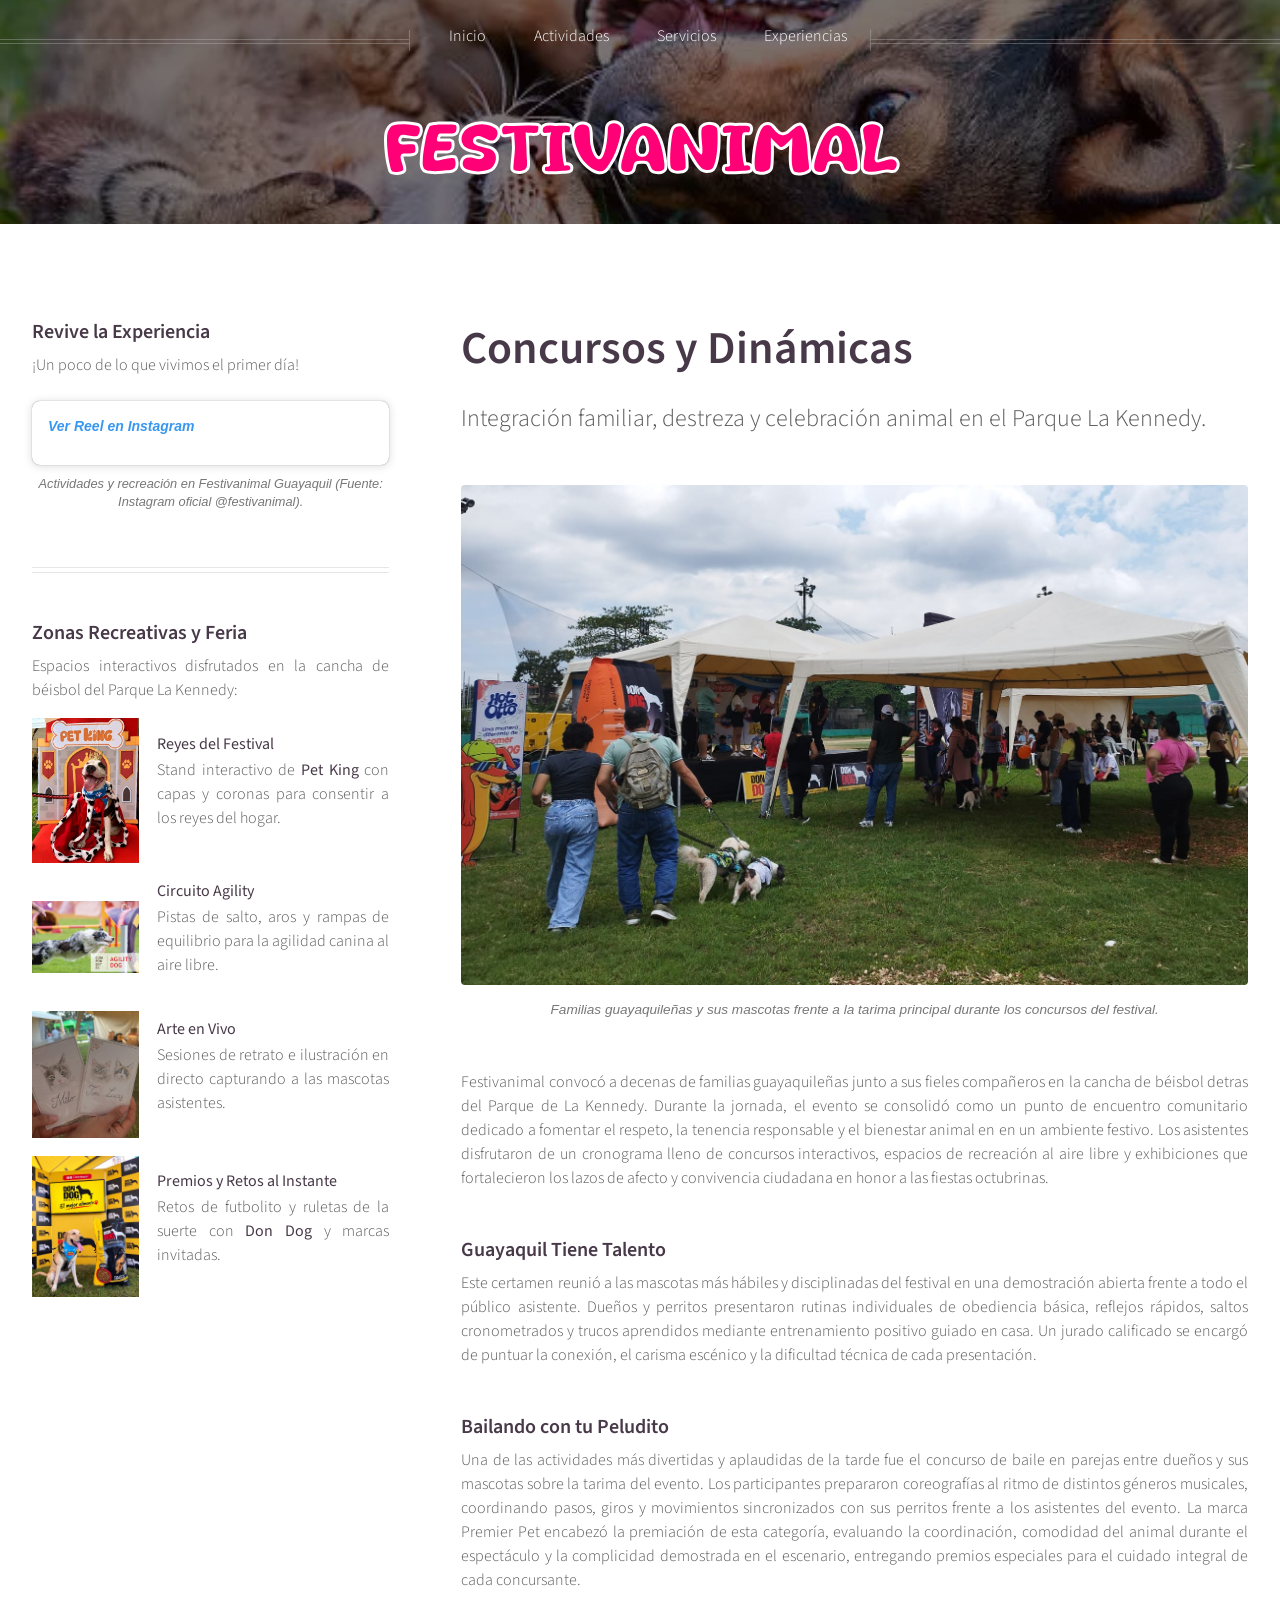
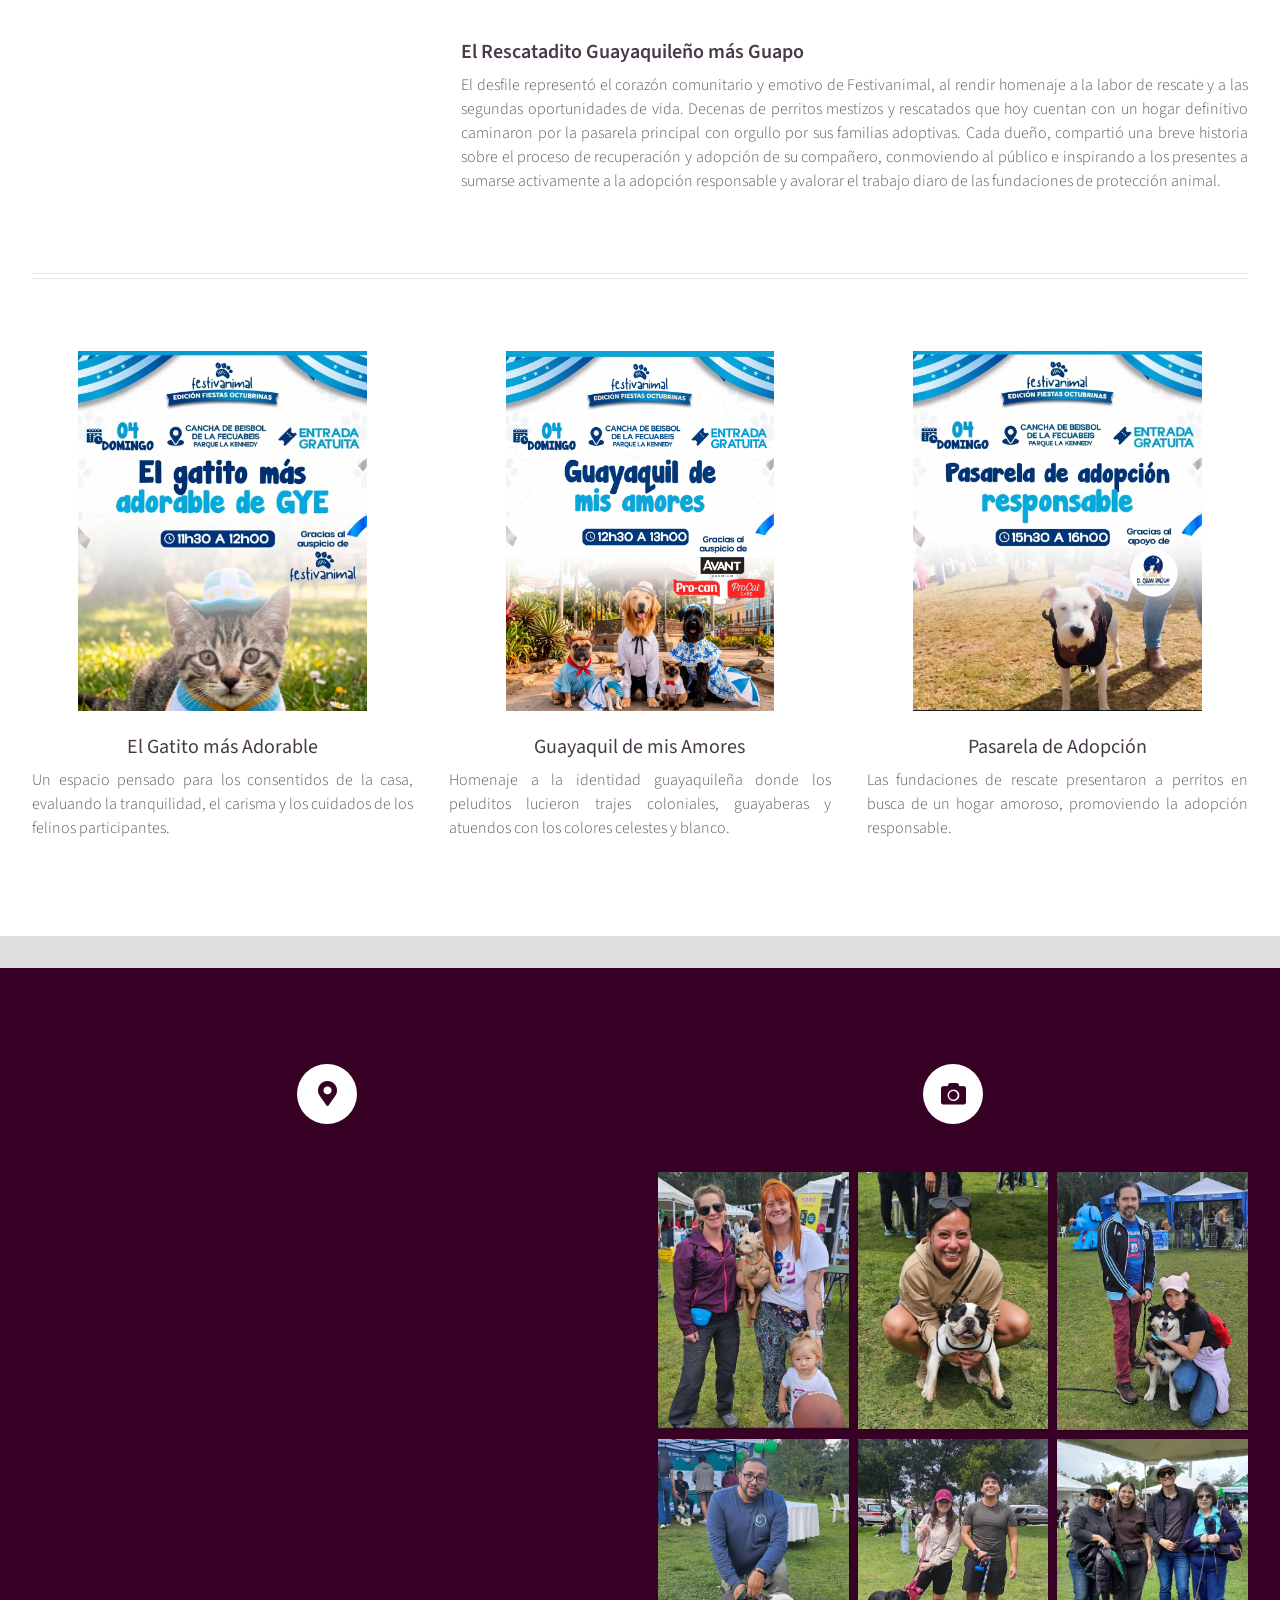
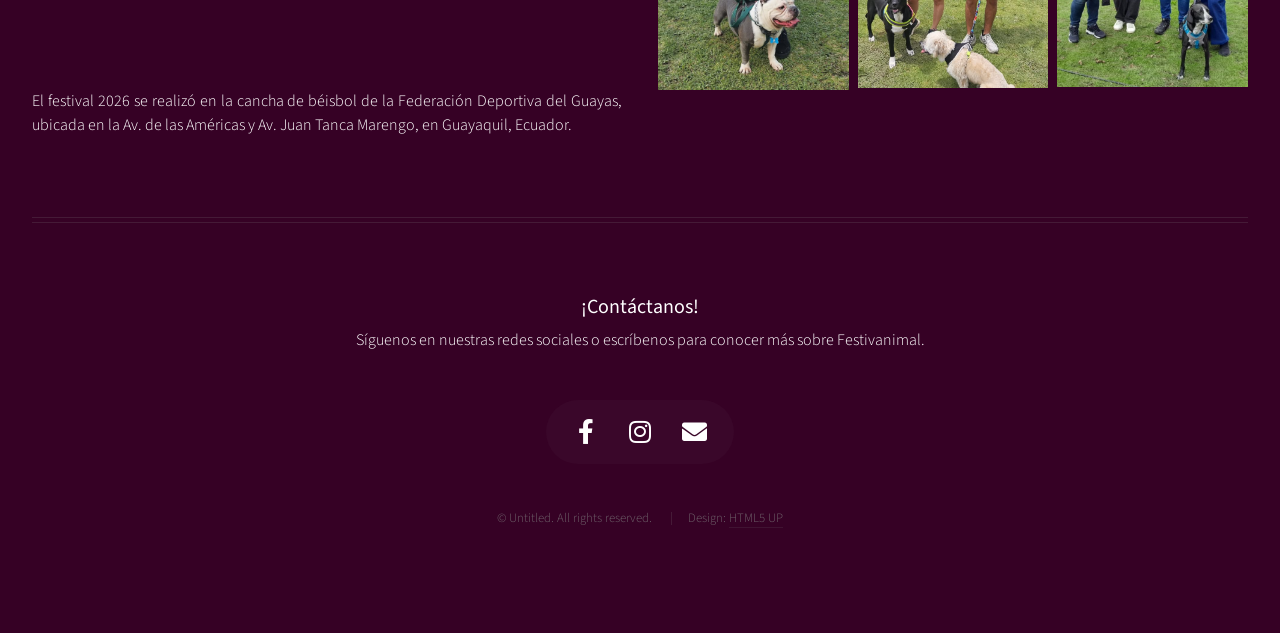
==== commit f5fbfc68: "style: ajustar distribución de las fotos y el mapa." ====
--- a/actividades.html
+++ b/actividades.html
@@ -269,13 +269,17 @@
 				<div class="row">
 
 					<!-- Ubicación -->
-					<section class="col-8 col-12-mobile">
+					<section class="col-6 col-12-mobile">
 						<header>
 							<h2 class="icon solid fa-map-marker-alt circled"><span class="label">Ubicación</span></h2>
 						</header>
 						<iframe
 							src="https://www.google.com/maps/embed?pb=!1m18!1m12!1m3!1d3986.9450941913155!2d-79.9028365252709!3d-2.1745632372416135!2m3!1f0!2f0!3f0!3m2!1i1024!2i768!4f13.1!3m3!1m2!1s0x902d6debd11552f3%3A0xef8361dd24d4595!2sFederaci%C3%B3n%20Ecuatoriana%20de%20B%C3%A9isbol!5e0!3m2!1ses!2sec!4v1792810778900!5m2!1ses!2sec"
-							width="100%" height="600" style="border:0;" allowfullscreen="" loading="lazy"
+							width="100%" 
+							height="510" 
+							style="border:0;" 
+							allowfullscreen="" 
+							loading="lazy"
 							referrerpolicy="strict-origin-when-cross-origin">
 						</iframe>
 						<p>
@@ -285,27 +289,27 @@
 					</section>
 
 					<!-- Photos -->
-					<section class="col-4 col-12-mobile">
+					<section class="col-6 col-12-mobile">
 						<header>
 							<h2 class="icon solid fa-camera circled"><span class="label">Photos</span></h2>
 						</header>
 						<div class="row gtr-25">
-							<div class="col-6">
+							<div class="col-4">
 								<a href="#" class="image fit"><img src="images/photos_2.png" alt="" /></a>
 							</div>
-							<div class="col-6">
+							<div class="col-4">
 								<a href="#" class="image fit"><img src="images/photos_1.png" alt="" /></a>
 							</div>
-							<div class="col-6">
+							<div class="col-4">
 								<a href="#" class="image fit"><img src="images/photos_4.png" alt="" /></a>
 							</div>
-							<div class="col-6">
+							<div class="col-4">
 								<a href="#" class="image fit"><img src="images/photos_3.png" alt="" /></a>
 							</div>
-							<div class="col-6">
+							<div class="col-4">
 								<a href="#" class="image fit"><img src="images/photos_5.png" alt="" /></a>
 							</div>
-							<div class="col-6">
+							<div class="col-4">
 								<a href="#" class="image fit"><img src="images/photos_6.png" alt="" /></a>
 							</div>
 						</div>
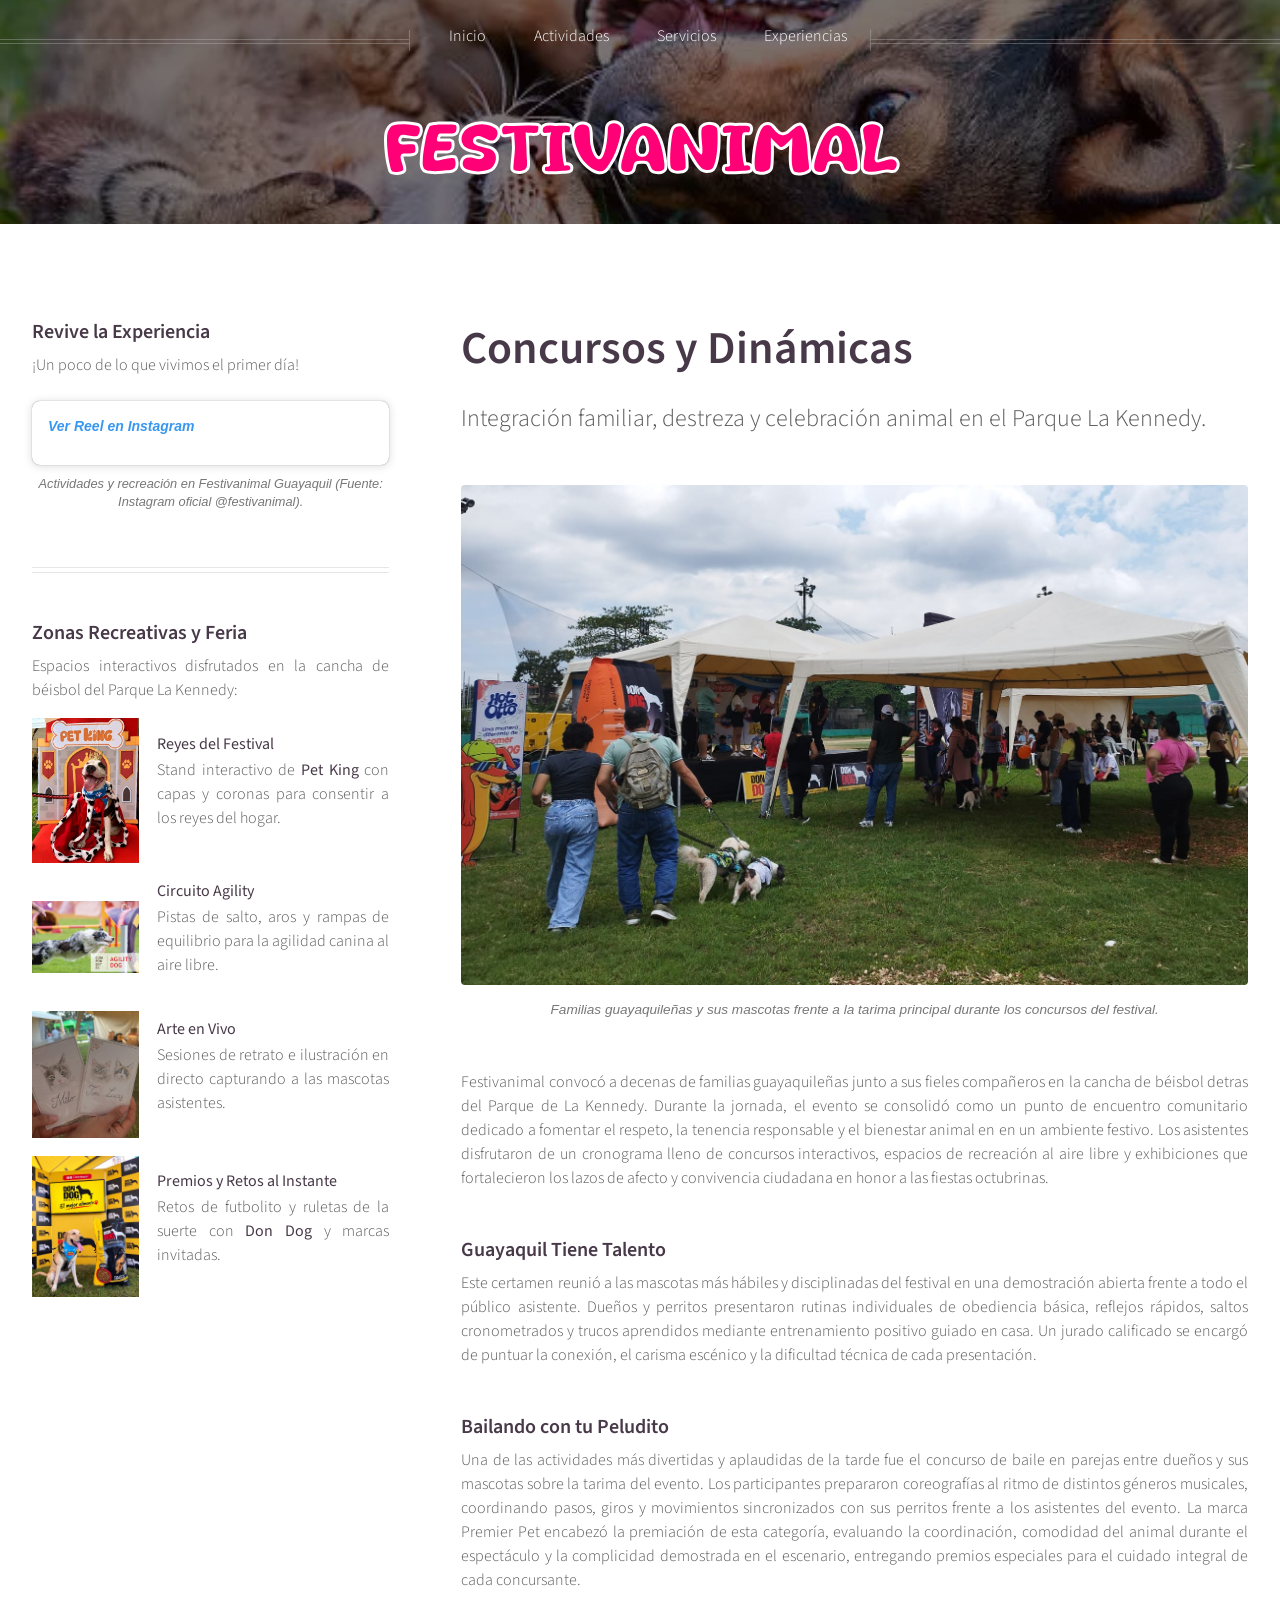
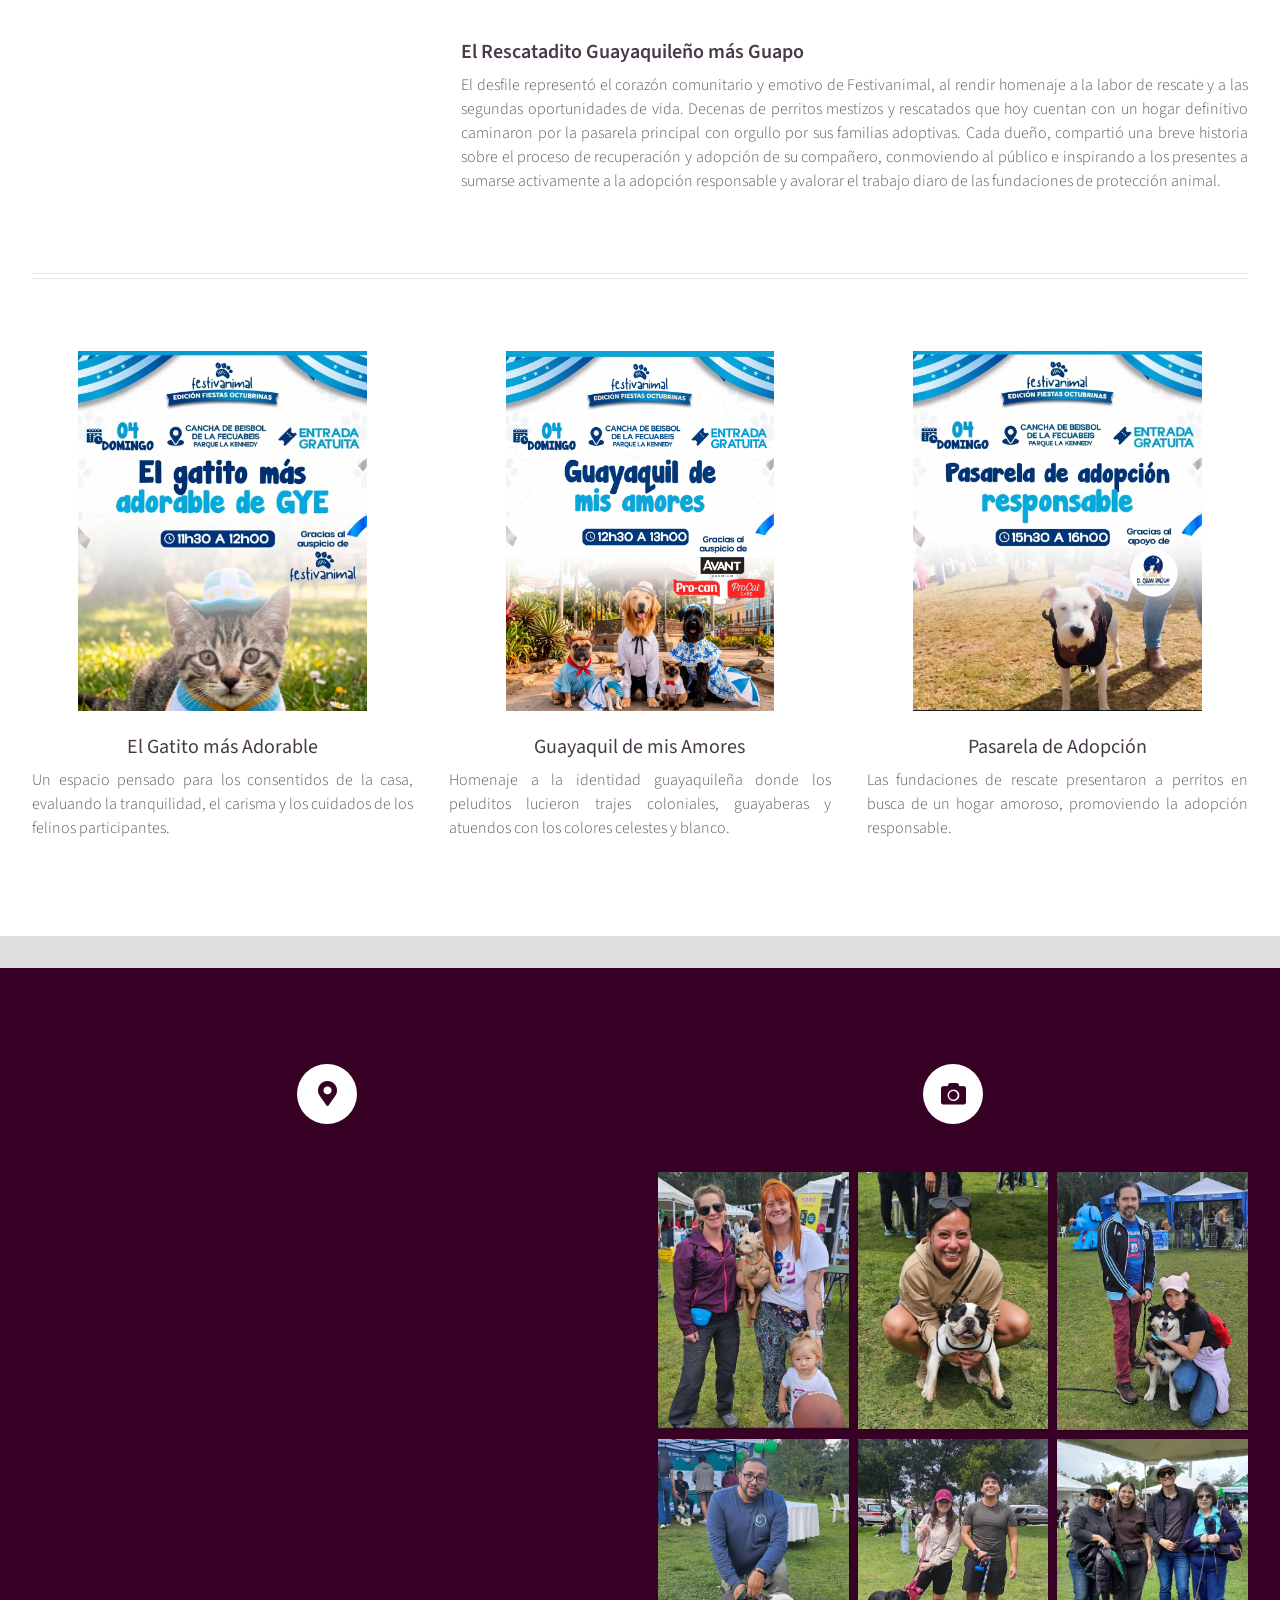
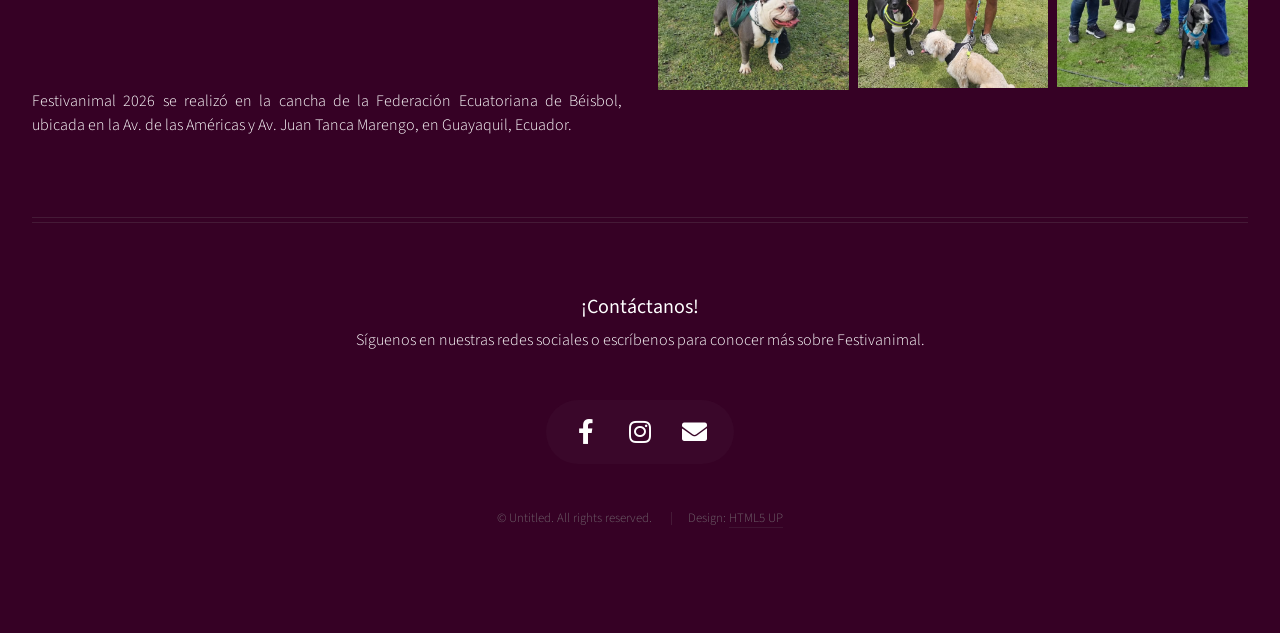
==== commit 554c7684: "fix: actualizar dirección del evento" ====
--- a/actividades.html
+++ b/actividades.html
@@ -283,7 +283,7 @@
 							referrerpolicy="strict-origin-when-cross-origin">
 						</iframe>
 						<p>
-							El festival 2026 se realizó en la cancha de béisbol de la Federación Deportiva del Guayas, ubicada en
+							Festivanimal 2026 se realizó en la cancha de la Federación Ecuatoriana de Béisbol, ubicada en
 							la Av. de las Américas y Av. Juan Tanca Marengo, en Guayaquil, Ecuador.
 						</p>
 					</section>
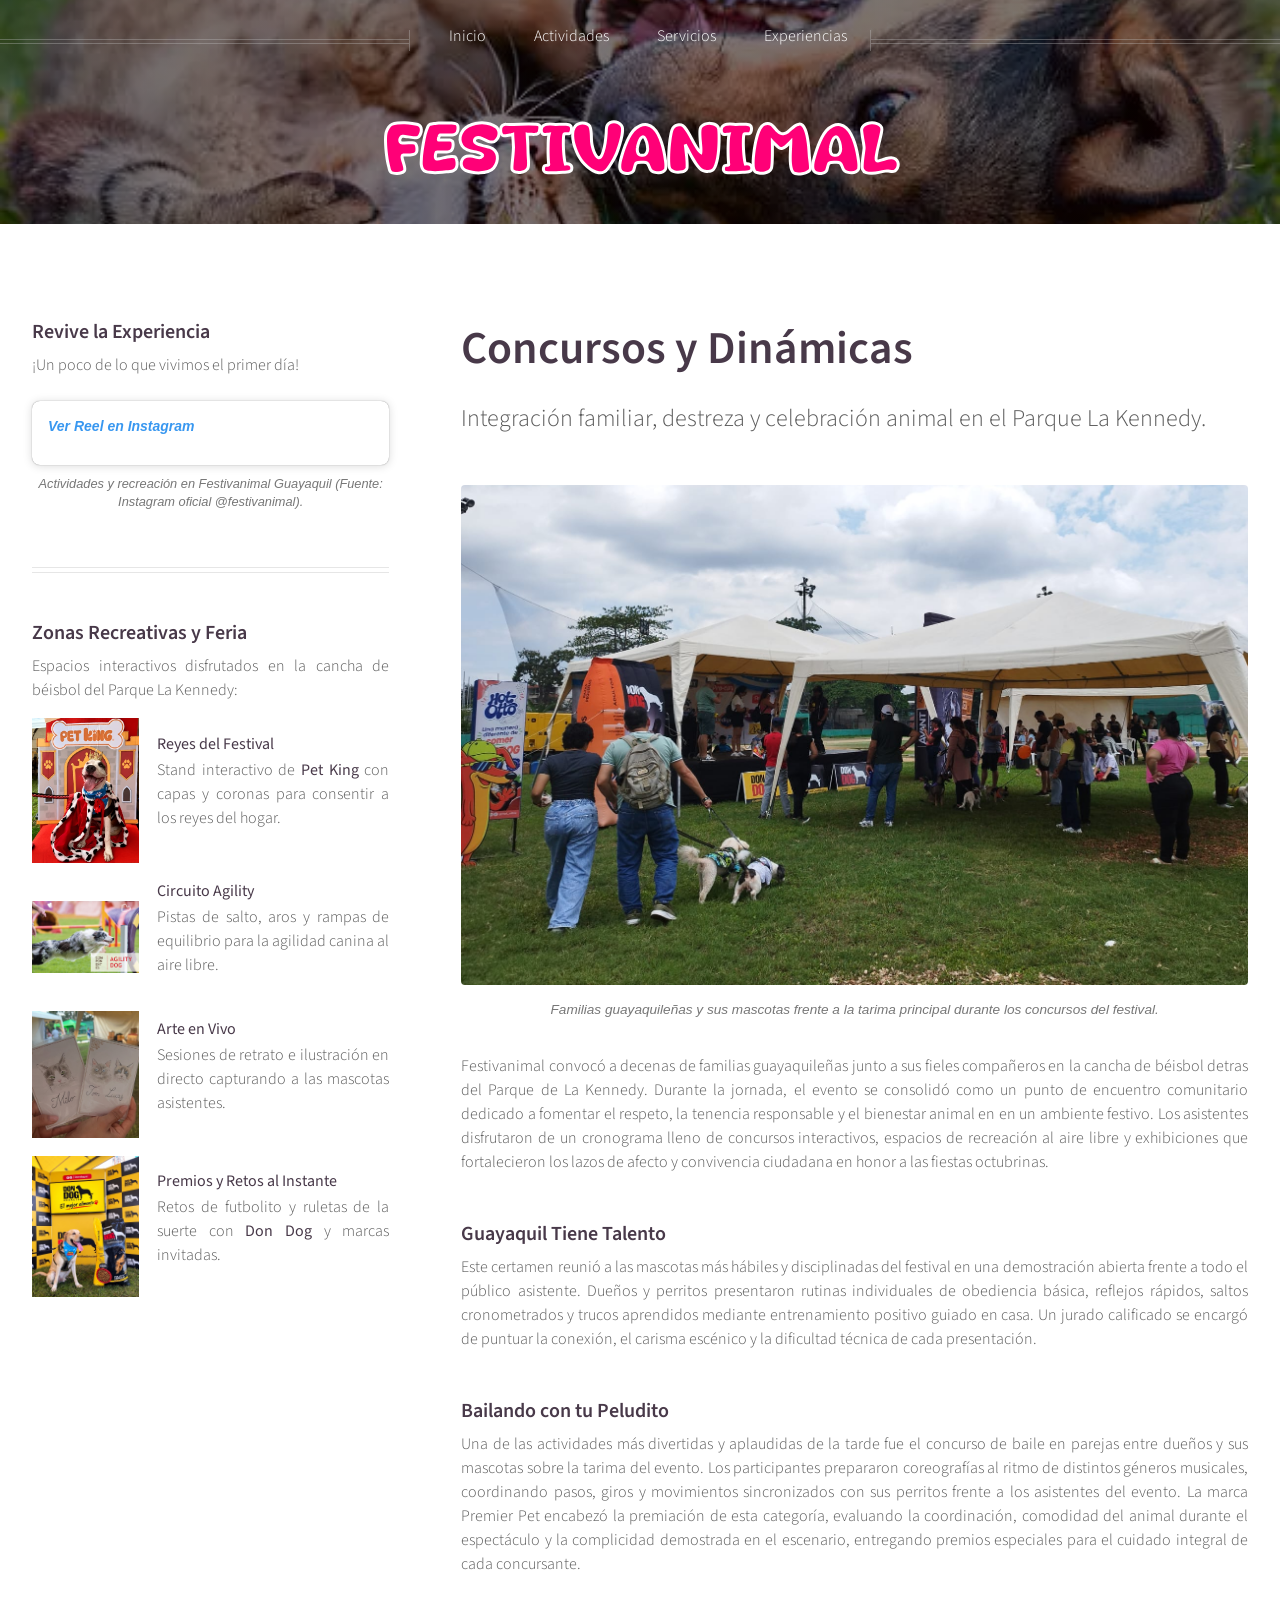
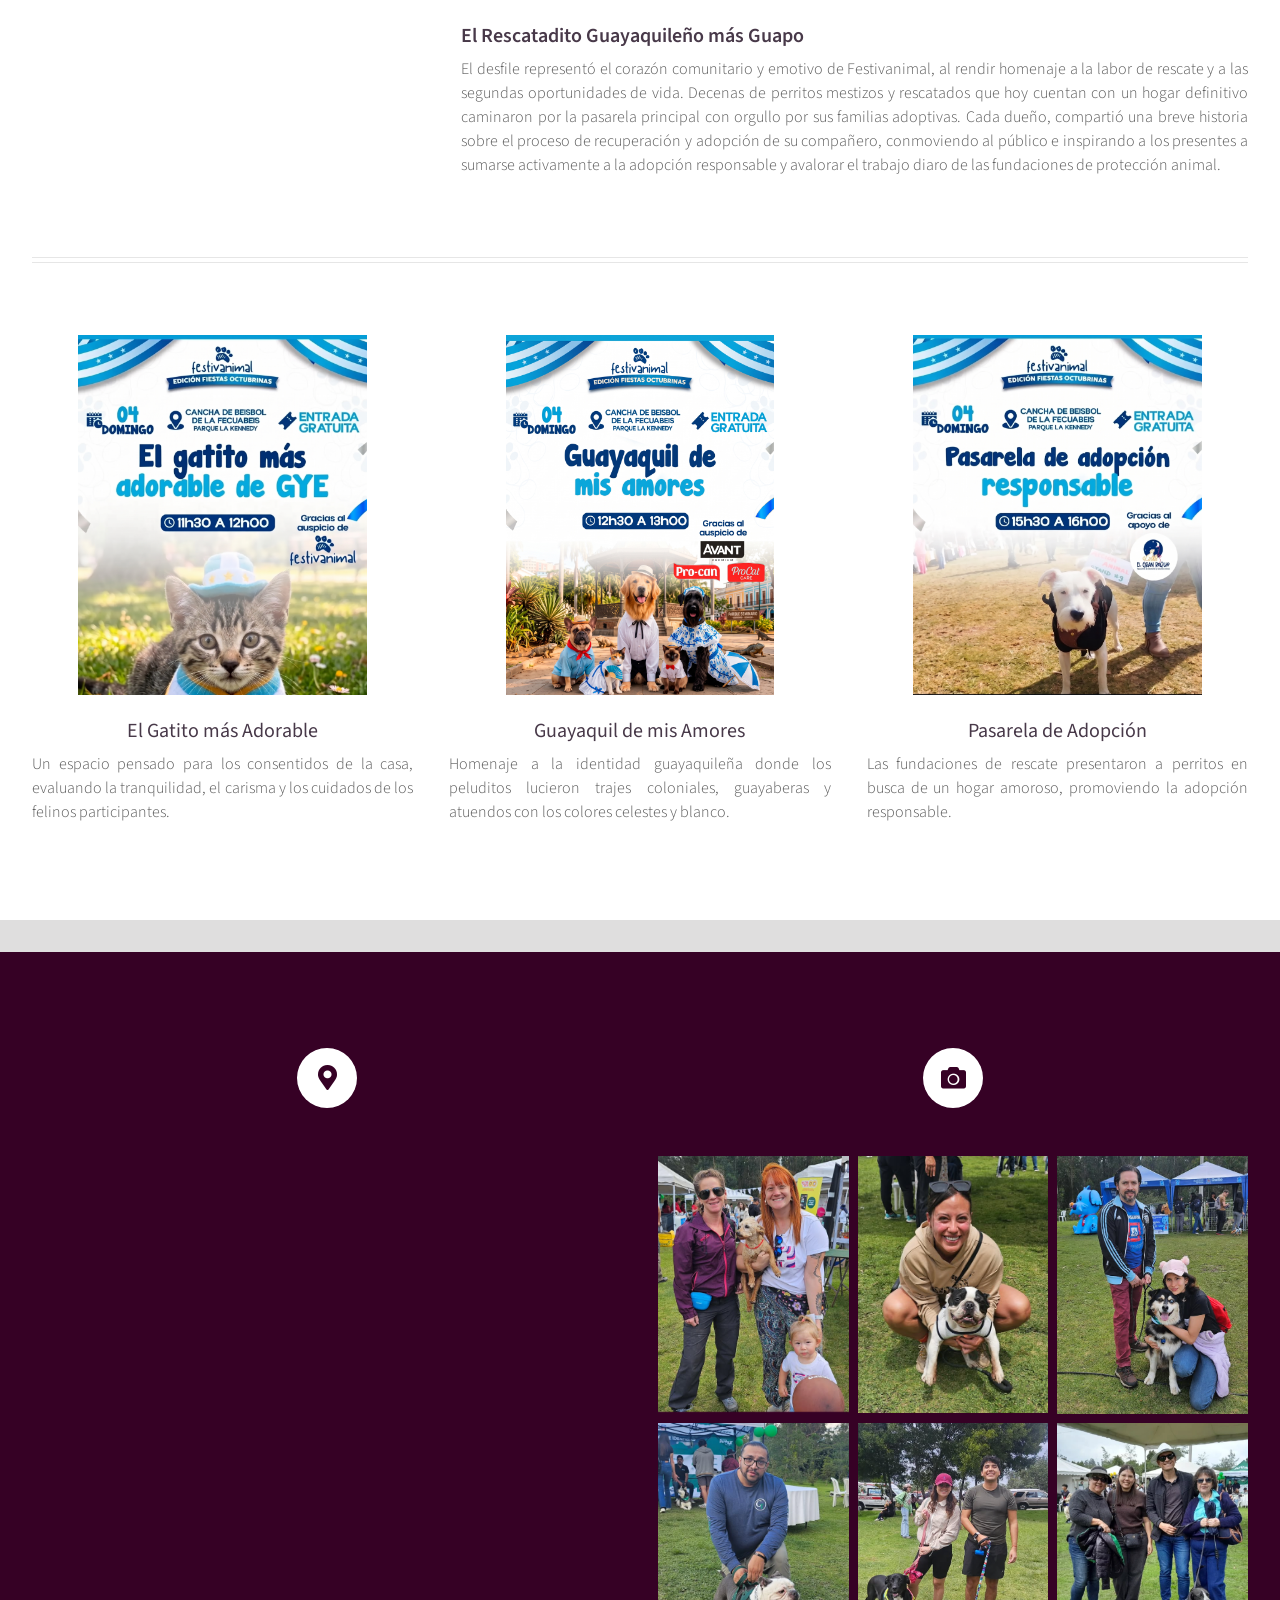
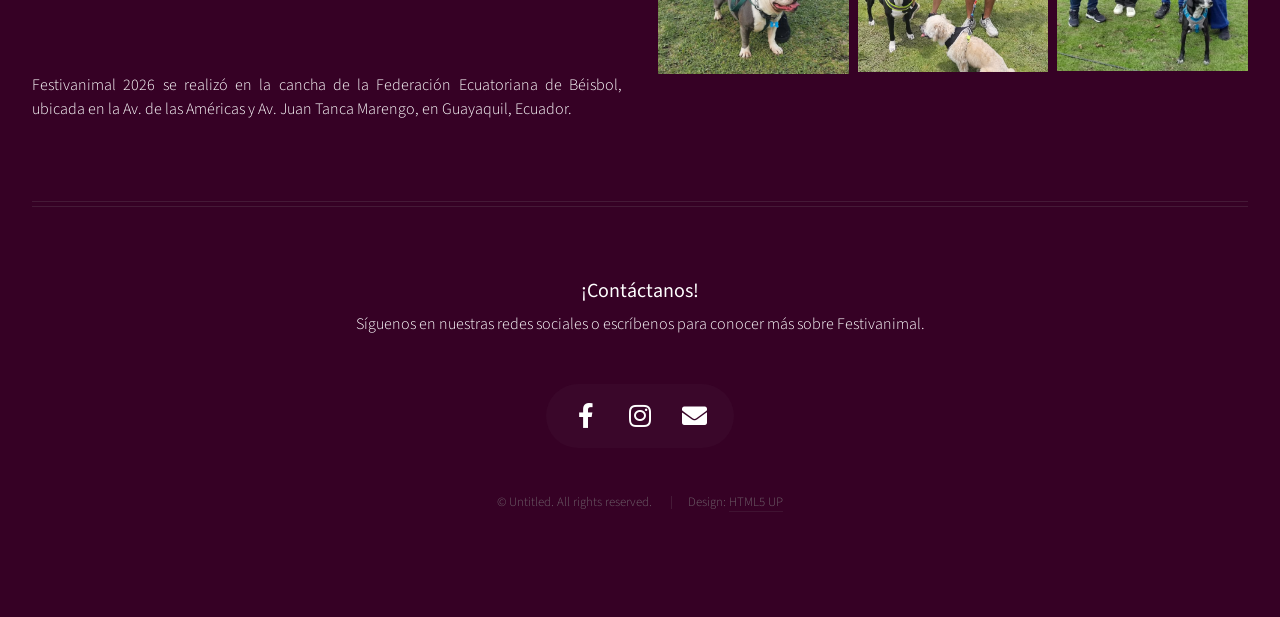
==== commit 03052342: "feat: agregar descripción de las imágenes del evento" ====
--- a/actividades.html
+++ b/actividades.html
@@ -138,13 +138,13 @@
 									Integración familiar, destreza y celebración animal en el Parque La Kennedy.
 								</p>
 							</header>
-							<figure style="margin: 0 0 3em 0;">
-							<a href="#" class="image featured" style="margin-bottom: 0.8em;">
+							<figure style="margin: 0 0 2em 0;">
+								<a href="#" class="image featured" style="margin-bottom: 0.8em;">
 								<img src="images/pic06.jpg" alt=""
 									style="width: 100%; height: 500px; object-fit: cover; object-position: center bottom; border-radius: 4px; display: block;" /></a>
-							<figcaption style="text-align: center; font-size: 0.85em; color: #777; font-style: italic;">
-								Familias guayaquileñas y sus mascotas frente a la tarima principal durante los concursos del festival.
-							</figcaption>
+								<figcaption style="text-align: center; font-size: 0.85em; color: #777; font-style: italic;">
+									Familias guayaquileñas y sus mascotas frente a la tarima principal durante los concursos del festival.
+								</figcaption>
 							</figure>
 
 							<p>
--- a/assets/css/main.css
+++ b/assets/css/main.css
@@ -1803,7 +1803,7 @@
 		.image.featured {
 			display: block;
 			width: 100%;
-			margin: 0 0 2em 0;
+			margin: 0 0 1em 0;
 		}
 
 		.image.left {
@@ -1940,7 +1940,7 @@
 			}
 
 				ul.icons li a:hover {
-					color: #ef8376;
+					color: #e4026b;
 				}
 
 /* Form */
@@ -2060,7 +2060,7 @@
 	.button {
 		position: relative;
 		display: inline-block;
-		background: #df7366;
+		background: #ff0077;
 		color: #fff;
 		text-align: center;
 		border-radius: 0.5em;
@@ -2082,7 +2082,7 @@
 		button:hover,
 		.button:hover {
 			color: #fff;
-			background: #ef8376;
+			background: #e4026b;
 		}
 
 		input[type="button"].alt,
